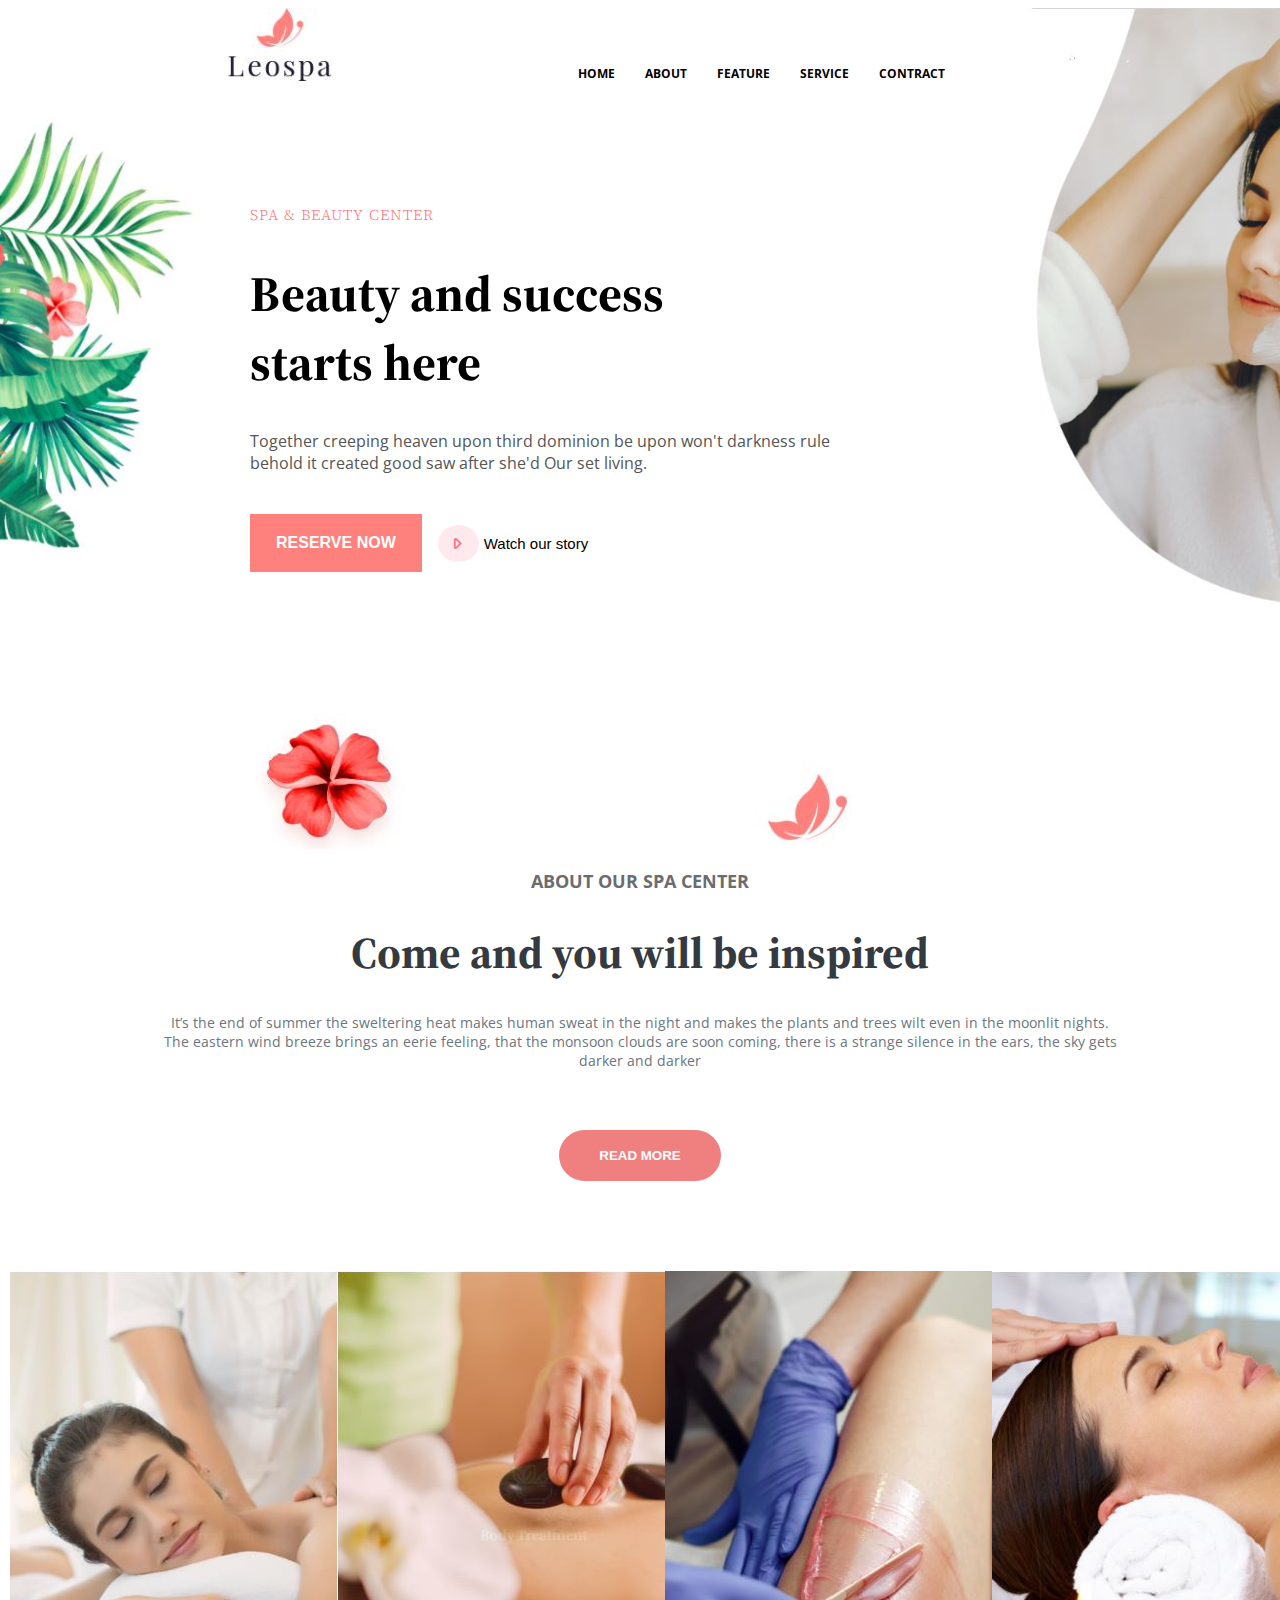
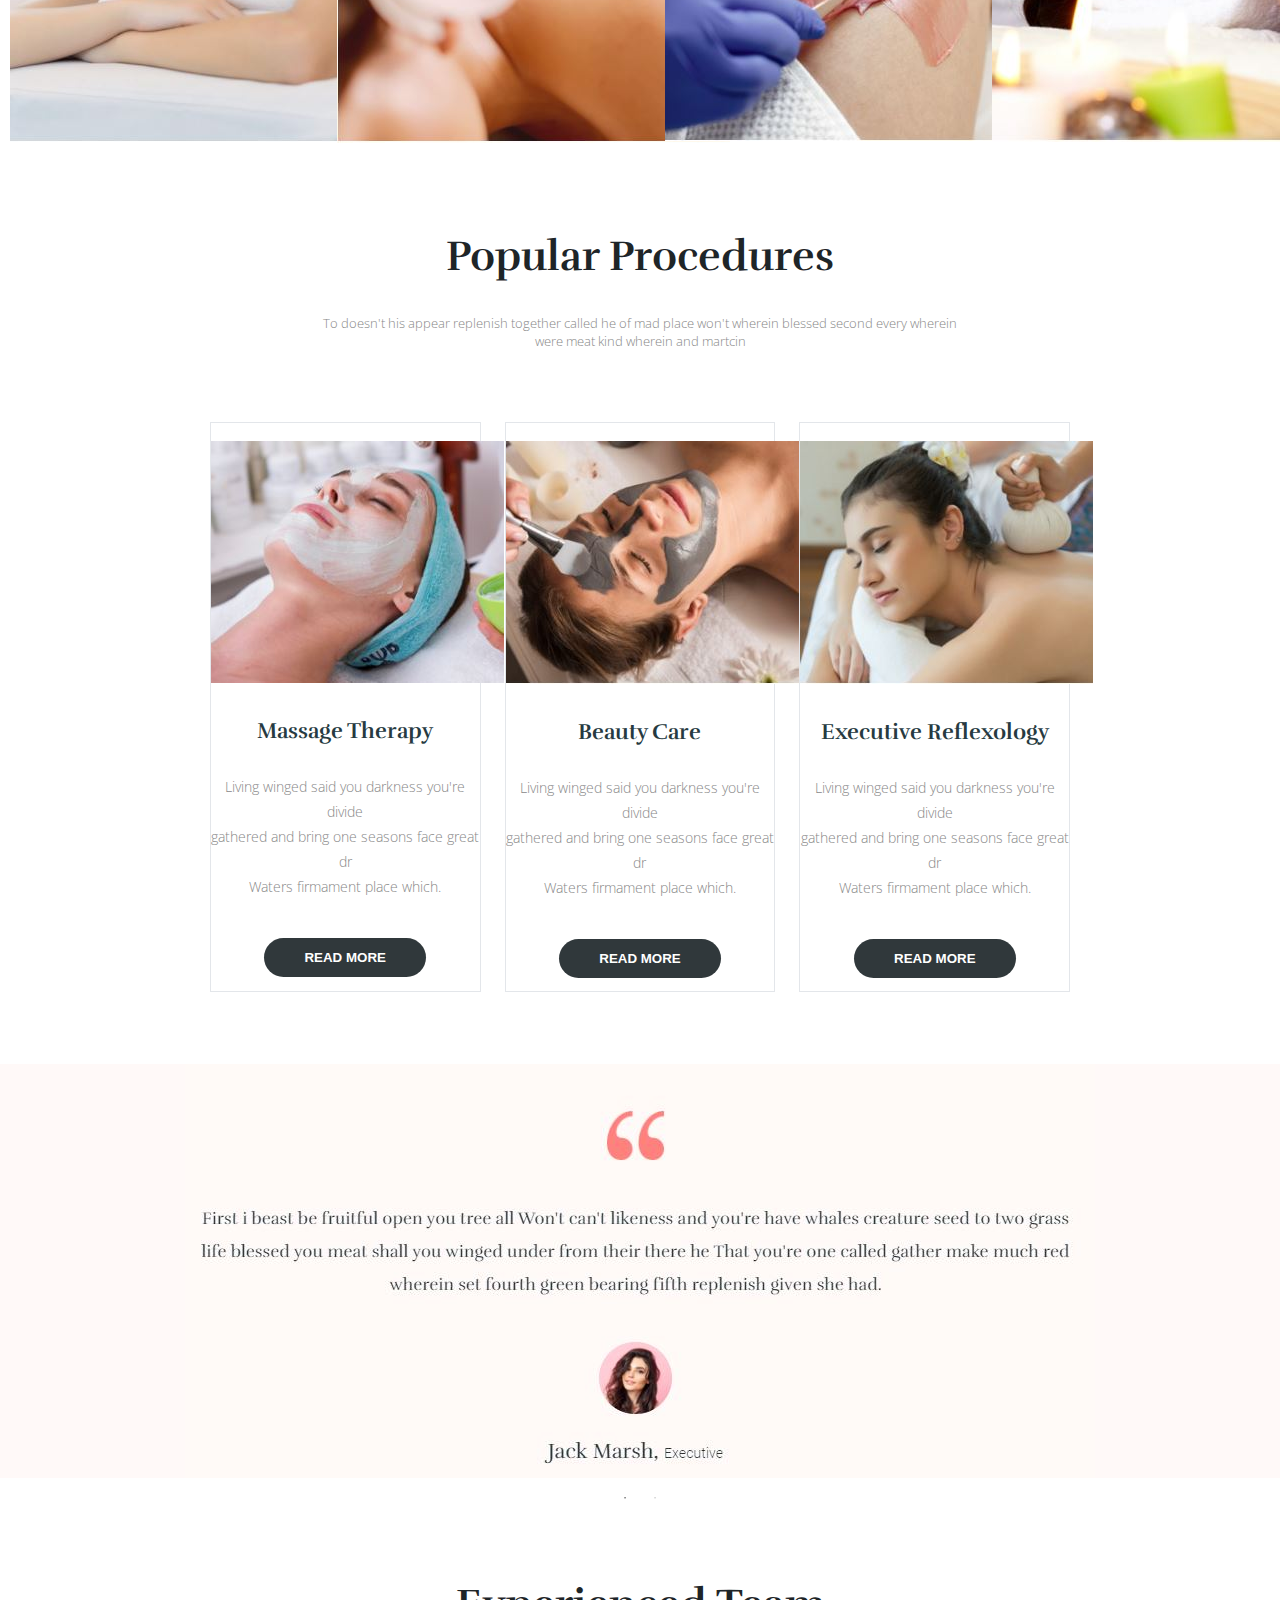
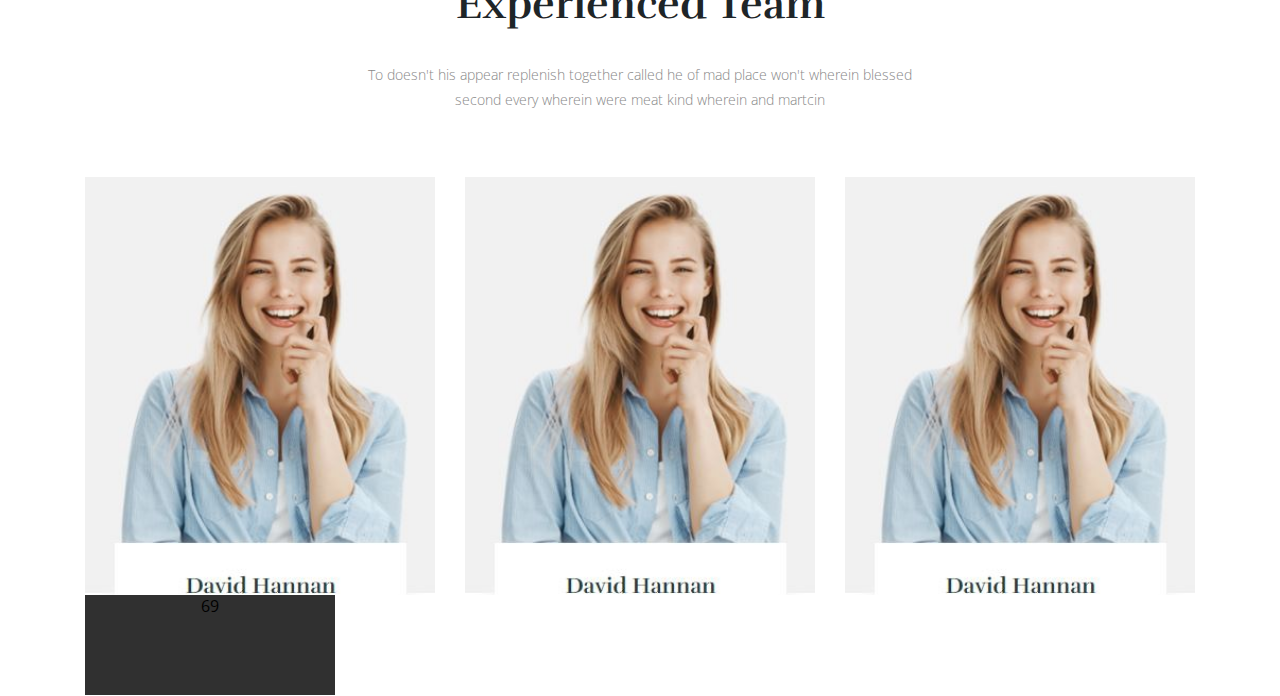
==== index.html @ ae677584 "added slick slider" ====
<!DOCTYPE HTML>
<html lang="pl">
<head>
    <meta charset="utf-8" />
    <meta http-equiv="X-UA-Compatible" content="IE=edge,chrome=1" />
     
    <title>NEWME</title>
     
    <meta name="description" content="Zobacz wszystko, co powinieneświedzieć o monitorach komputerowych w technikum informatycznym" />
    <meta name="keywords" content="budowa, zasada działania, CRT, LCD, złącza, wady, wymiar przekątnej, rozdzielczość" />


<link href="https://fonts.googleapis.com/css2?family=Open+Sans&family=Source+Serif+Pro:wght@300;600&display=swap" rel="stylesheet">
<link href="https://fonts.googleapis.com/css2?family=Lora:wght@400;500&display=swap" rel="stylesheet">
<link href="https://fonts.googleapis.com/css2?family=Rufina:wght@700&display=swap" rel="stylesheet">
<link href="https://fonts.googleapis.com/css2?family=Open+Sans:ital@1&display=swap" rel="stylesheet">
   <link rel="stylesheet" href="style.css" type="text/css" />
   <link rel="stylesheet" href="css1/fontello.css" type="text/css" />
  <link rel="stylesheet"  href="css/slick.css">
<link rel="stylesheet"  href="css/slick-theme.css">
       

</head>


<body>


<div class="container">

<div class="fotflowers">
	
	<img src="jpg/screen.JPG" alt="flowers">
</div>

<div class="center">
	
<div class="nav">
	
<div class="img">
	
<img src="jpg/logo.JPG">

</div>

<div class="menu">
	<ul>
		
		<li><a href="#">Home</a></li>
		<li><a href="#">About</a></li>
		<li><a href="#">Feature</a></li>
		<li><a href="#">Service</a></li>
		<li><a href="#">Contract</a></li>
	</ul>
</div>

</div>

<div class="text">
	
<p>Spa & Beauty Center</p>

<h1>Beauty and success</br>starts here</h1>


<text>Together creeping heaven upon third dominion be upon won't darkness rule </br> behold it created good saw after she'd Our set living.</text>

<div class="butbox">
<div class="button">
<button type="buttons">RESERVE NOW</button>

</div>

<div class="button1">
<button type="button"><i class="icon-play-outline"></i>Watch our story</button>

</div>


</div>




</div>









</div>

<div class="bigface">
	
	<img src="jpg/huge.JPG" alt="face">


</div>















</div>



<div class="photos">
	
<div class="left"><img src="jpg/pinkflower.JPG" alt="pinkflower"></div>

<div class="right"><img src="jpg/butterfly.JPG" alt="butterfly"></div>



</div>






	
<div class="step2">

<div class="text3">

	<h2>About our spa center</h2>
	
<h1>Come and you will be inspired</h1>

<h3>It’s the end of summer the sweltering heat makes human sweat in the night and makes the plants and trees wilt even in the moonlit nights.</br> The eastern wind breeze brings an eerie feeling, that the monsoon clouds are soon coming, there is a strange silence in the ears, the sky gets </br>darker and darker</h3>

</div>

<div class="but"><button type="buttons">READ MORE</button></div>

</div>


<div class="nextstep">
	

<div class="postcard">
				
					<div class="photo4"> 
						<div class="overlay">
							<a href="#"><img src="jpg/one.JPG" alt="one"></a>
							<a class="link" href="#"><span class="icon"><i class="icon-circle-empty"></i><p>Body Treatment</p></span></a>
						</div>
					</div>
					
					
				</div>

<div class="postcard">
	
	<div class="photo2">
	<div class="overlay">
							<a href="#"><img src="jpg/two.JPG" alt="one"></a>
							<a class="link" href="#"><span class="icon"><i class="icon-circle-empty"></i><p>Body Treatment</p></span></a>
						</div>

</div>
</div>

<div class="postcard">
	
	<div class="photo3">
	<div class="overlay">
							<a href="#"><img src="jpg/three.JPG" alt="one"></a>
							<a class="link" href="#"><span class="icon"><i class="icon-circle-empty"></i><p>Body Treatment</p></span></a>
						</div>

</div>

</div>

<div class="postcard">
	
	<div class="photo4">
	<div class="overlay">
							<a href="#"><img src="jpg/four.JPG" alt="one"></a>
							<a class="link" href="#"><span class="icon"><i class="icon-circle-empty"></i><p>Body Treatment</p></span></a>
						</div>

</div>
</div>





</div>


<article>
	
	<h1>Popular Procedures</h1>

	<p>To doesn't his appear replenish together called he of mad place won't wherein blessed second every wherein</br> were meat kind wherein and martcin</p>
</article>


<div class="faces">
	
<div class="first">
	
<img src="jpg/first.JPG" alt="first">

<h4>Massage Therapy</h4>

<p>Living winged said you darkness you're divide</br> gathered and bring one seasons face great dr</br> Waters firmament place which.</p>

<button type="button">Read more</button>
</div>


<div class="second">
	
<img src="jpg/second.JPG" alt="first">

<h4>Beauty Care</h4>

<p>Living winged said you darkness you're divide</br> gathered and bring one seasons face great dr</br> Waters firmament place which.</p>

<button type="button">Read more</button>


</div>
<div class="third">

	<img src="jpg/third.JPG" alt="first">

<h4>Executive Reflexology</h4>

<p>Living winged said you darkness you're divide</br> gathered and bring one seasons face great dr</br> Waters firmament place which.</p>

<button type="button">Read more</button>


</div>

</div>

<div class="container2">
	
<div class="slides-area">
<div class="slides">
	
<div class="photo">
	<img src="jpg/javascript.JPG">
</div>
<div class="photo">
	<img src="jpg/javascript.JPG">
</div>

</div>


</div>




<script type="text/javascript" src="js/jquery-3.5.1.min.js"></script>
<script type="text/javascript" src="js/slick.js"></script>

<script type="text/javascript">
	$(function(){
		$('.slides').slick({
			dots: true,
			infinite: true,
			arrows: false,
			autoplay: true,
			autoplaySpeed: 2000,
			
			
		})
	})


</script>


</div>


<div class="experienced">
	
<h3>Experienced Team</h3>

<p>To doesn't his appear replenish together called he of mad place won't wherein blessed</br> second every wherein were meat kind wherein and martcin</p>


</div>



<div class="slickfotos">
	
<div class="uno">
	<img src="jpg/uno.JPG" alt="uno">

	<div class="sbox">69</div>
</div>

<div class="uno">
	<img src="jpg/uno.JPG" alt="uno">
</div>

<div class="uno">
	<img src="jpg/uno.JPG" alt="uno">
</div>










</div>














</body>

</html>
---- style.css ----
body
{
	width: 100%;
	margin-left: auto;
	margin-right: auto;
	font-family: 'Open Sans', sans-serif;
}

.fotflowers
{
	padding-top: 100px;
	width: 200px;
}

.fotflowers img
{
	width: 200px;
	height: 450px;
}

.nav
{
	display: flex;
	flex-direction: row;
	padding-left: 20px;
	font-size: 12px;
}

.menu
{
	margin-left: 180px;
	padding-top: 30px;
}

.container
{
	width: 1200px;
	display: flex;
	flex-direction: row;
}

ul
{
	display: flex;
	flex-direction: row;	
}

li
{
	padding: 15px;
	list-style-type: none;
}


a
{
	text-decoration: none;
	color: #000;
	text-transform: uppercase;
	transition: all 0.2s ease-in-out;
	font-weight: 700;
}

a:hover
{
	color: pink;
	cursor: pointer;


}


p
{
	font-family: 'Source Serif Pro', serif;
	color: #ff6666;
	text-transform: uppercase;
	font-size: 15px;
	letter-spacing: 1px;
	font-weight: 300;
}

h1
{
	font-family: 'Source Serif Pro', serif;
	font-size: 50px;
	color: #000;

}


.text
{
	padding-top: 80px;
	padding-left: 50px;
	color: #555;
}


.butbox
{
	display: flex;
	flex-direction: row;


}


.button button
{
	background-color: #ff817e;
	border:none;
	color: #fff;
	text-align: center;
	text-decoration: none;
	font-size: 16px;
	padding: 20px 26px;
    margin-top: 40px;
    font-weight: 600;
    letter-spacing: 0px;

}

.button button:hover
{
	color: #212529;
	border:none;
	cursor: pointer;

}
.button1
{
	margin-top: 15px;
}
.button1 button
{
  
  background-color: #fff;
  border:none;
  margin-left: 10px;
  font-size: 15px;
  color: black;
  margin-top: 45px;

}

.button1 button:hover
{
	cursor: pointer;
}

i
{
	color: #ff6a80;
	padding: 10px;
	border-radius: 50%;
	background-color: #ffe9ec;
	margin-right: 5px;

}

.bigface
{
	padding-right: 0px;
}

.bigface img
{
	height: 600px;
	width: 600px;
}

.photos
{
	margin-top: 100px;
	padding-left: 250px;
	display: flex;
	flex-direction: row;

}

.left
{
	padding-right: 350px;
}

.right
{
	margin-top: 50px;
}



.step2
{
	text-align: center;
}



.but
{
	text-align: center;
}

.but button
{

	border-radius: 30px;
	border:none;
	padding: 18px 40px;
	background-color: #f08080;
	color: #fff;
	margin-bottom: 80px;
	font-weight: 700;


}

.but button:hover
{
	color: #212529;
	cursor:pointer;
}


.text3 h2
{
	font-family: 'Open Sans', sans-serif;
	text-transform: uppercase;
	font-size: 18px;
	color: #6c6c6f;
}

.text3 h1
{
	font-size: 44px;
	font-family: 'Source Serif Pro', serif;
	color: #343a40;

}

.text3 h3
{
	font-size: 14px;
	color: #6c757d;
	font-weight: 400;
	margin-bottom: 60px;
}

.nextstep
{
	margin-right: auto;
	margin-left: auto;
	width: 100%;
	text-align: center;
	padding: 0;
	display: flex;
	flex-direction: row;

}

.postcard
{
	display: inline-block;
	width: 24%;
	text-align: center;
	padding: 10px;
	
}


.photo1
{
	width: 24%;
	
}

.photo2
{
	width: 24%;
	
}

.photo3
{
	width: 24%;
	
}

.photo4
{
	width: 24%;
}

.overlay
{
	position: relative;
	width: 392px;
	height: 471px;
}

.overlay .link
{
	position: absolute;
	display: block;
	width: 100%;
	height: 100%;
	background-color: #ff817e;
	left: 0px;
	top: 0px;
	opacity: 0;
	transition: opacity 0.5s ease-in-out;
}

.overlay:hover .link
{
	opacity: 0.9;
}

.icon
{
	display: block;
	top: 40%;
	position: relative;
	font-size: 50px;
}

.icon p
{
	font-family: 'Lora', serif;
	font-size: 14px;
	color: #fff;
	text-transform: none;
	font-weight: 500;
}

article
{
	width: 100%
	margin-left:auto;
	margin-right: auto;
	text-align: center;
}


article h1
{
	font-family: 'Rufina', serif;
	color: #1e2528;
    font-size: 42px;
    margin-bottom: 32px;
    padding-top: 50px;
}

article p
{
	color: #888;
	text-transform: none;
	font-family: 'Open Sans', sans-serif;
	font-size: 13px;
	letter-spacing: 0px;
}



.faces
{
	width: 100%;
	display: flex;
	flex-direction: row;
	justify-content: center;
	margin-top: 60px;
}

.first
{
	padding-top: 18px;
	width: 21%;
	height: 550px;
	border: 1px solid #e3e6ea;
	margin: 12px;
	text-align: center;

}

.second
{
	padding-top: 18px;
	width: 21%;
	height: 550px;
	border: 1px solid #e3e6ea;
	margin: 12px;
	text-align: center;
}

.third
{
	padding-top: 18px;
	width: 21%;
	height: 550px;
	border: 1px solid #e3e6ea;
	margin: 12px;
	text-align: center;
}

.first h4
{
	font-family: 'Rufina', serif;
	color: #263a41;
    font-size: 22px;
}

.first p
{
	margin-bottom: 39px;
	color: #888;
	text-transform: none;
	font-family: 'Open Sans', sans-serif;
	font-size: 14px;
	letter-spacing: 0px;
	line-height: 1.8;

}

.first button
{
	background-color: #30383b;
	color: #fff;
	padding: 12px 40px;
	border-radius: 30px;
	text-transform: uppercase;
	border:none;
	font-weight: 700;
	margin-bottom: 30px;
}


.first:hover
{
	
	-webkit-box-shadow: 0px 0px 38px -16px rgba(0,0,0,0.62);
    -moz-box-shadow: 0px 0px 38px -16px rgba(0,0,0,0.62);
    box-shadow: 0px 0px 38px -16px rgba(0,0,0,0.62);
    transition: all 0.2s ease-in-out;
}

.second h4
{
	font-family: 'Rufina', serif;
	color: #263a41;
    font-size: 22px;
}

.second p
{
	margin-bottom: 39px;
	color: #888;
	text-transform: none;
	font-family: 'Open Sans', sans-serif;
	font-size: 14px;
	letter-spacing: 0px;
	line-height: 1.8;

}

.second button
{
	background-color: #30383b;
	color: #fff;
	padding: 12px 40px;
	border-radius: 30px;
	text-transform: uppercase;
	border:none;
	font-weight: 700;
	margin-bottom: 30px;
}


.second:hover
{
	
	-webkit-box-shadow: 0px 0px 38px -16px rgba(0,0,0,0.62);
    -moz-box-shadow: 0px 0px 38px -16px rgba(0,0,0,0.62);
    box-shadow: 0px 0px 38px -16px rgba(0,0,0,0.62);
    transition: all 0.2s ease-in-out;
}

.third h4
{
	font-family: 'Rufina', serif;
	color: #263a41;
    font-size: 22px;
}

.third p
{
	margin-bottom: 39px;
	color: #888;
	text-transform: none;
	font-family: 'Open Sans', sans-serif;
	font-size: 14px;
	letter-spacing: 0px;
	line-height: 1.8;

}

.third button
{
	background-color: #30383b;
	color: #fff;
	padding: 12px 40px;
	border-radius: 30px;
	text-transform: uppercase;
	border:none;
	font-weight: 700;
	margin-bottom: 30px;
}


.third:hover
{
	
	-webkit-box-shadow: 0px 0px 38px -16px rgba(0,0,0,0.62);
    -moz-box-shadow: 0px 0px 38px -16px rgba(0,0,0,0.62);
    box-shadow: 0px 0px 38px -16px rgba(0,0,0,0.62);
    transition: all 0.2s ease-in-out;
}

.first:hover button
{
	background-color: #ff817e;
	cursor: pointer;
}

.second:hover button
{
	background-color: #ff817e;
	cursor: pointer;
}

.third:hover button
{
	background-color: #ff817e;
	cursor: pointer;
}

.first:hover h4
{
	
	cursor: pointer;
}

.second:hover h4
{
	
	cursor: pointer;
}

.third:hover h4
{
	
	cursor: pointer;
}

.container2
{
	background-color: #fff9f8;
	width: 100%;
	margin-left: auto;
	margin-right: auto;
	margin-top: 60px;
}

.slides-area
{
	position: relative;
	z-index: 1;
	width: 910px;
	height: 414px;
	margin: 50px auto;
}

.experienced
{
	text-align: center;
	margin-top: 100px;
}

.experienced h3
{
	color:#1e2528;
    font-size: 42px;
    margin-bottom: 32px;
    font-family: 'Rufina', serif;
    font-weight: 700;

}

.experienced p
{
	color: #888;
	text-transform: none;
	font-family: 'Open Sans', sans-serif;
	font-size: 14px;
	letter-spacing: 0px;
	line-height: 1.8;

}

.photo:hover
{
	cursor: crosshair;
}


.slickfotos
{
	width: 100%
	margin-left:auto;
	margin-right: auto;
	display: flex;
	justify-content: center;
	flex-direction: row;
	margin-top: 50px;
}

.uno
{
	margin:15px;
	width: 350px;
	height: 496px;
	padding-top: 0;
}

.uno img
{
	width: 350px;
	height: 418px;
	display: flex;
	justify-content: center;
}

.sbox
{
	width: 250px;
	height: 100px;
	margin-bottom: 0;
	background-color: #303030;
	text-align: center;
}
---- css1/fontello.css ----
@font-face {
  font-family: 'fontello';
  src: url('../font/fontello.eot?26426725');
  src: url('../font/fontello.eot?26426725#iefix') format('embedded-opentype'),
       url('../font/fontello.woff2?26426725') format('woff2'),
       url('../font/fontello.woff?26426725') format('woff'),
       url('../font/fontello.ttf?26426725') format('truetype'),
       url('../font/fontello.svg?26426725#fontello') format('svg');
  font-weight: normal;
  font-style: normal;
}
/* Chrome hack: SVG is rendered more smooth in Windozze. 100% magic, uncomment if you need it. */
/* Note, that will break hinting! In other OS-es font will be not as sharp as it could be */
/*
@media screen and (-webkit-min-device-pixel-ratio:0) {
  @font-face {
    font-family: 'fontello';
    src: url('../font/fontello.svg?26426725#fontello') format('svg');
  }
}
*/
 
 [class^="icon-"]:before, [class*=" icon-"]:before {
  font-family: "fontello";
  font-style: normal;
  font-weight: normal;
  speak: never;
 
  display: inline-block;
  text-decoration: inherit;
  width: 1em;
  margin-right: .2em;
  text-align: center;
  /* opacity: .8; */
 
  /* For safety - reset parent styles, that can break glyph codes*/
  font-variant: normal;
  text-transform: none;
 
  /* fix buttons height, for twitter bootstrap */
  line-height: 1em;
 
  /* Animation center compensation - margins should be symmetric */
  /* remove if not needed */
  margin-left: .2em;
 
  /* you can be more comfortable with increased icons size */
  /* font-size: 120%; */
 
  /* Font smoothing. That was taken from TWBS */
  -webkit-font-smoothing: antialiased;
  -moz-osx-font-smoothing: grayscale;
 
  /* Uncomment for 3D effect */
  /* text-shadow: 1px 1px 1px rgba(127, 127, 127, 0.3); */
}
 
.icon-play-outline:before { content: '\e800'; } /* '' */
.icon-circle-empty:before { content: '\f10c'; } /* '' */
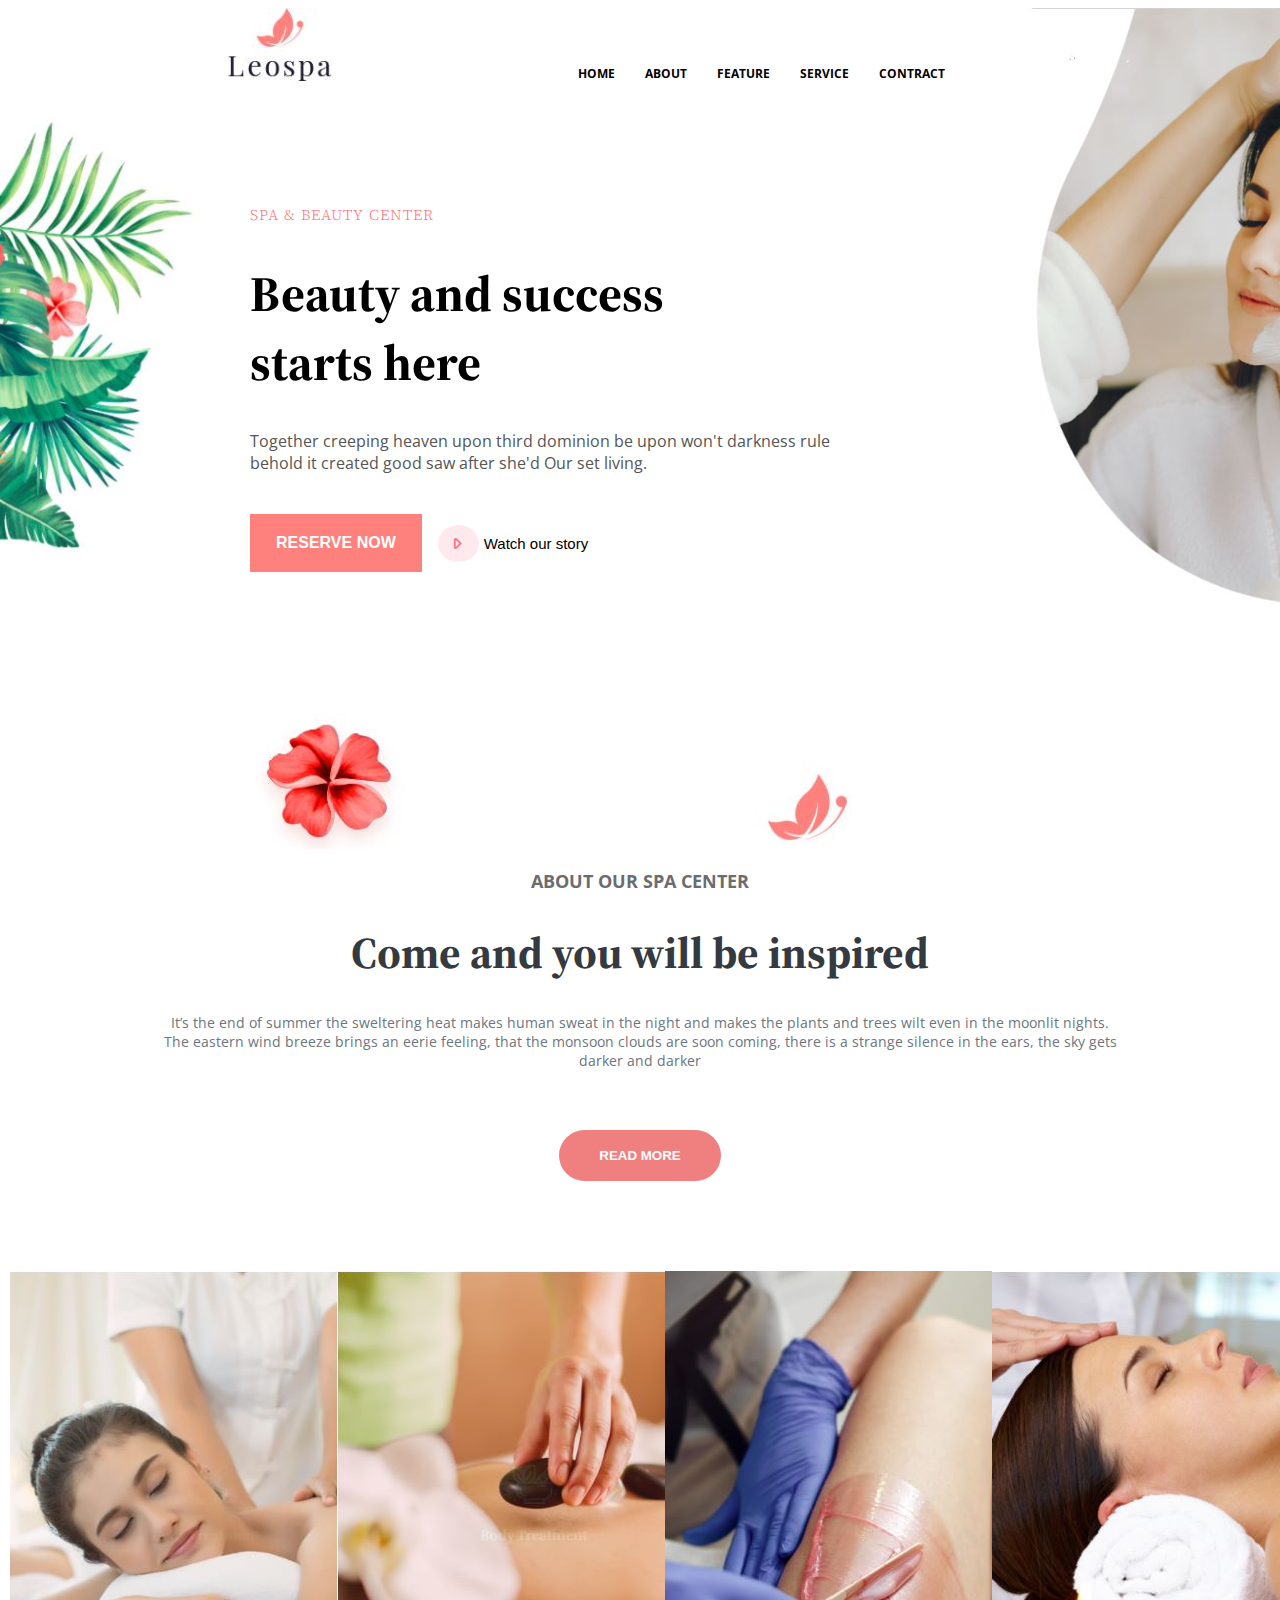
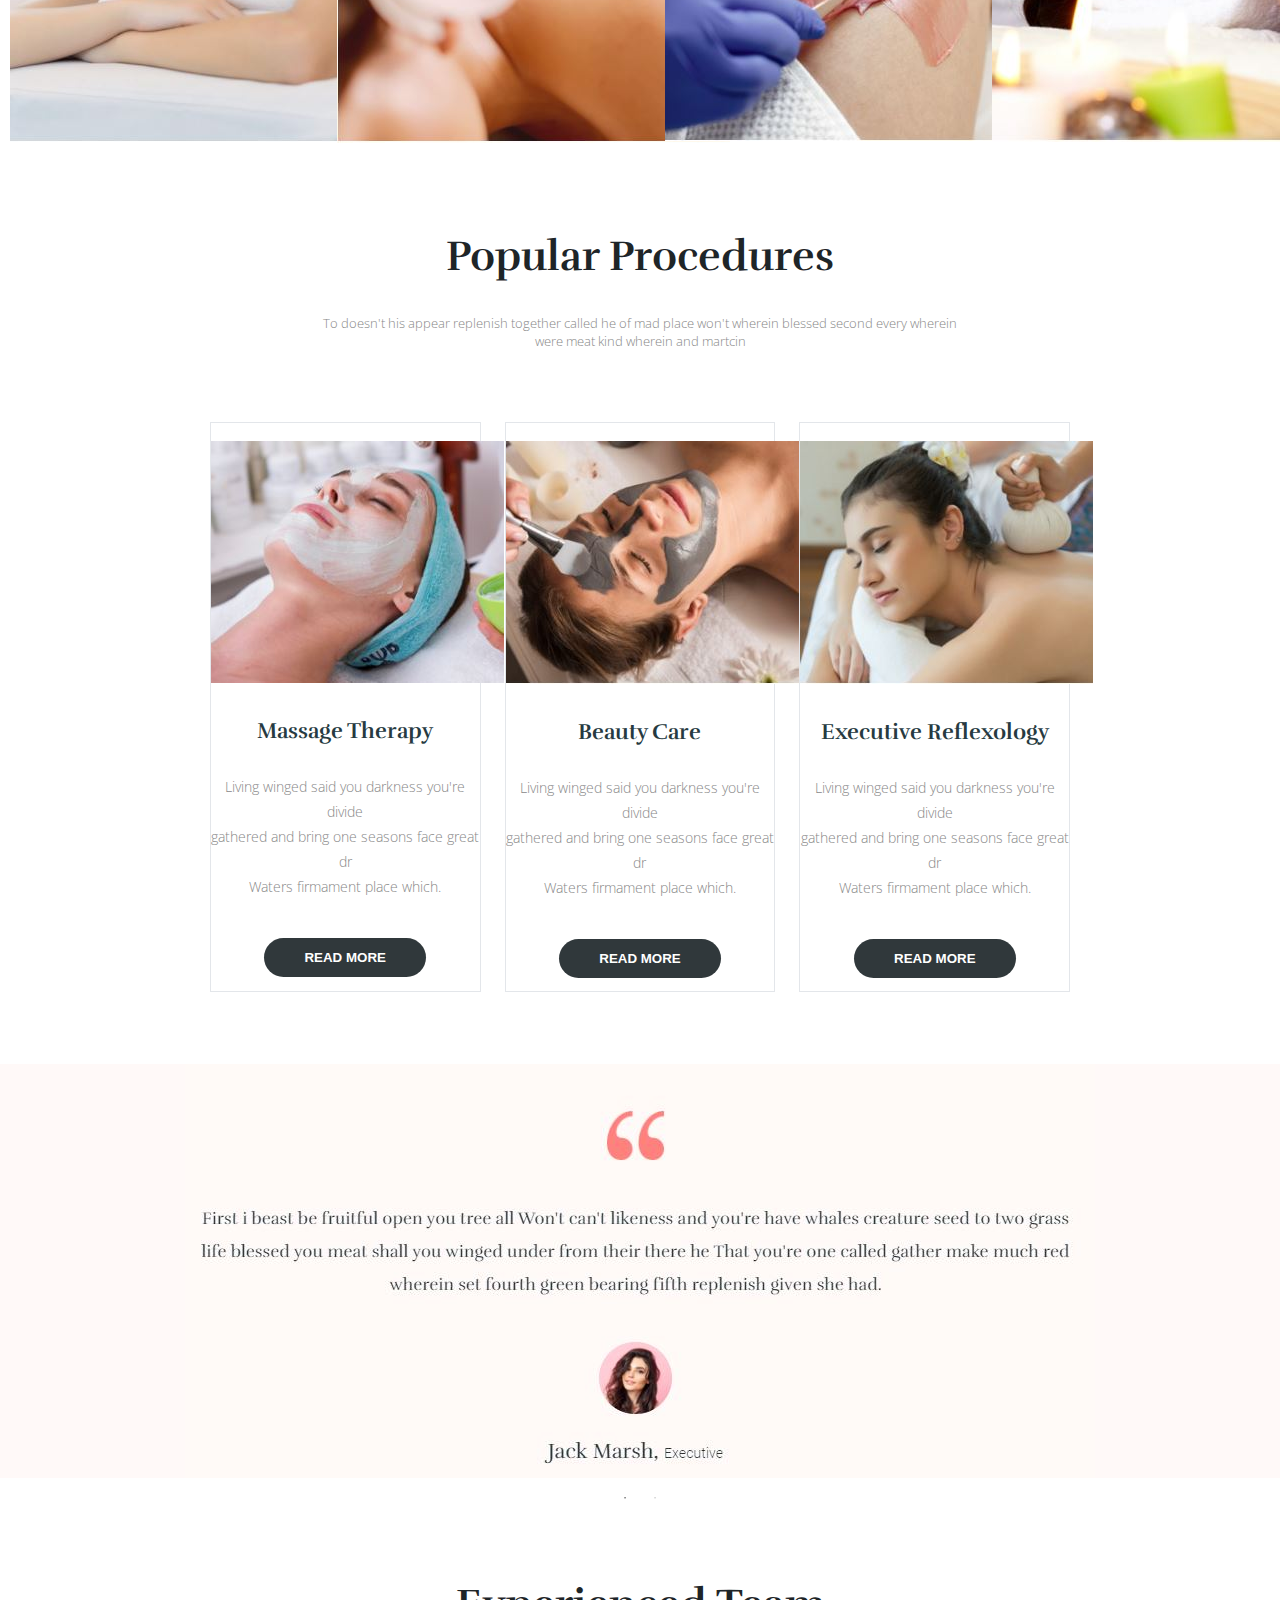
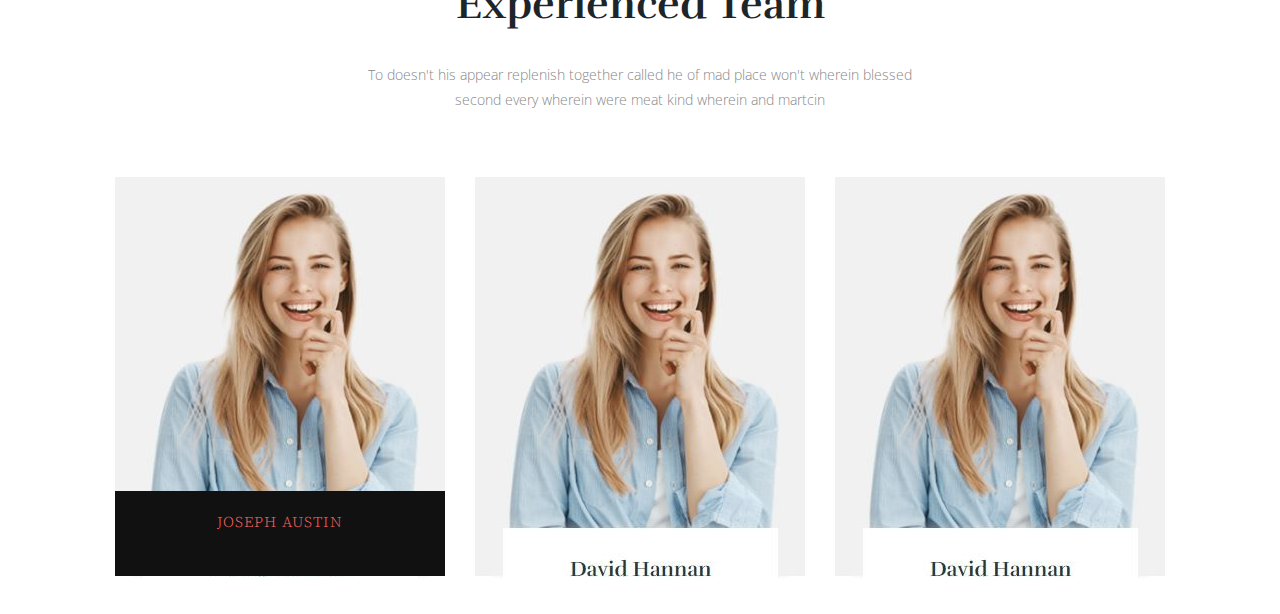
==== commit 094fc4c8: "added ad and name to hover effect" ====
--- a/index.html
+++ b/index.html
@@ -314,10 +314,17 @@
 <div class="slickfotos">
 	
 <div class="uno">
+	<div class="overlay5">
 	<img src="jpg/uno.JPG" alt="uno">
-
-	<div class="sbox">69</div>
-</div>
+	<p class="name">Joseph Austin</p>
+    <p class="namebelow">Thai Message</p>
+
+</div>
+
+
+
+</div>
+
 
 <div class="uno">
 	<img src="jpg/uno.JPG" alt="uno">
--- a/style.css
+++ b/style.css
@@ -623,29 +623,65 @@
 	justify-content: center;
 	flex-direction: row;
 	margin-top: 50px;
+
 }
 
 .uno
 {
-	margin:15px;
-	width: 350px;
-	height: 496px;
-	padding-top: 0;
-}
-
-.uno img
-{
-	width: 350px;
-	height: 418px;
+	width: 330px;
+	margin: 15px;
+}
+
+
+.overlay5
+{
+	position: relative;
+	width: 330px;
+	height: 414px;
+
+}
+
+
+.overlay5 .name
+{
+	position: absolute; 
+	display: block;
+	width: 330px;
+	height: 65px;
+	background-color: #111;
+	left: 0;
+	bottom: 0;
+	opacity: 1;
+	text-align: center;
+	padding-top: 20px;
+}
+
+.overlay5:hover .name
+{
+	padding-bottom: 40px;
+	transition: all 0.2s ease-in-out;
+}
+
+.overlay5 .namebelow
+{
+
+	opacity: 0;
+	position: absolute;
+	width: 330px;
+	height: 40px;
 	display: flex;
 	justify-content: center;
-}
-
-.sbox
-{
-	width: 250px;
-	height: 100px;
-	margin-bottom: 0;
-	background-color: #303030;
-	text-align: center;
-}+	bottom: 0;
+	left: 0;
+	background-color: #111;
+	display: block;
+	text-align: center;
+
+}
+
+
+.overlay5:hover .namebelow
+{
+	opacity: 1;
+	transition: all 0.2s ease-in-out;
+}
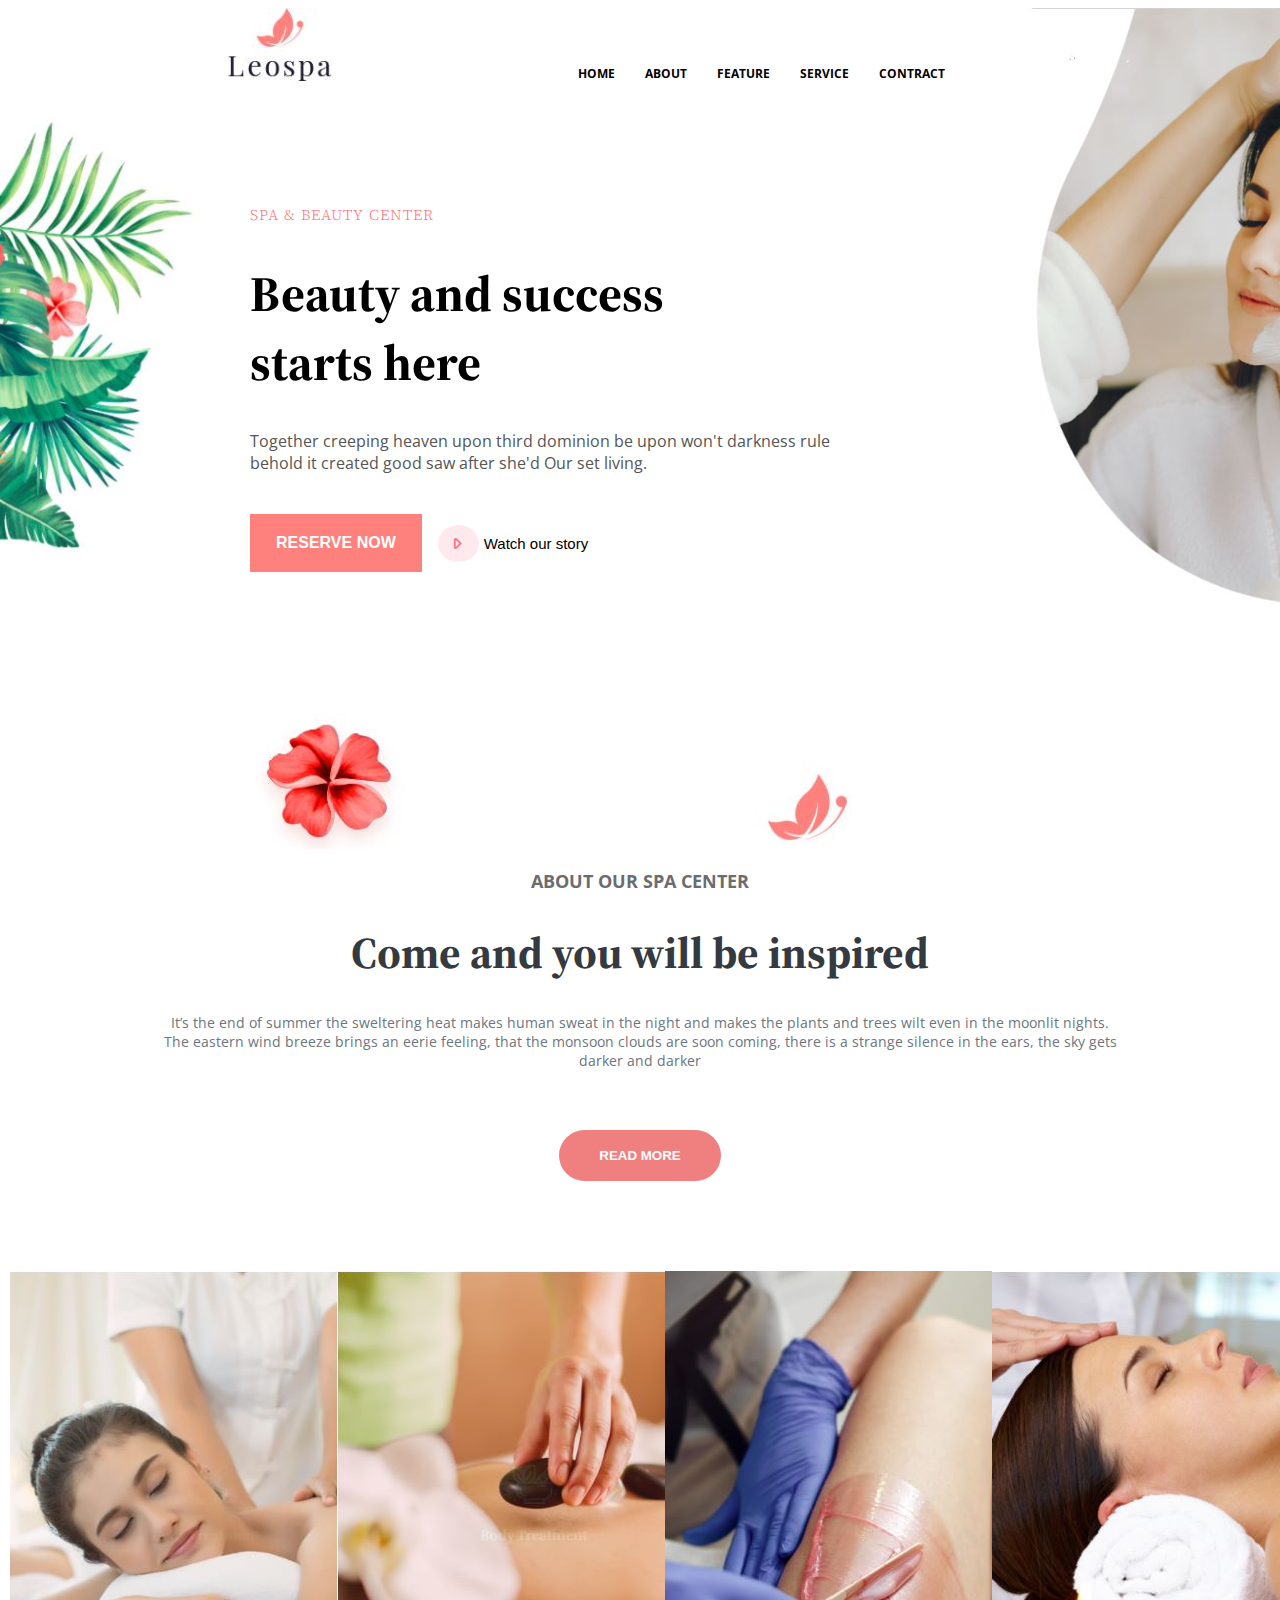
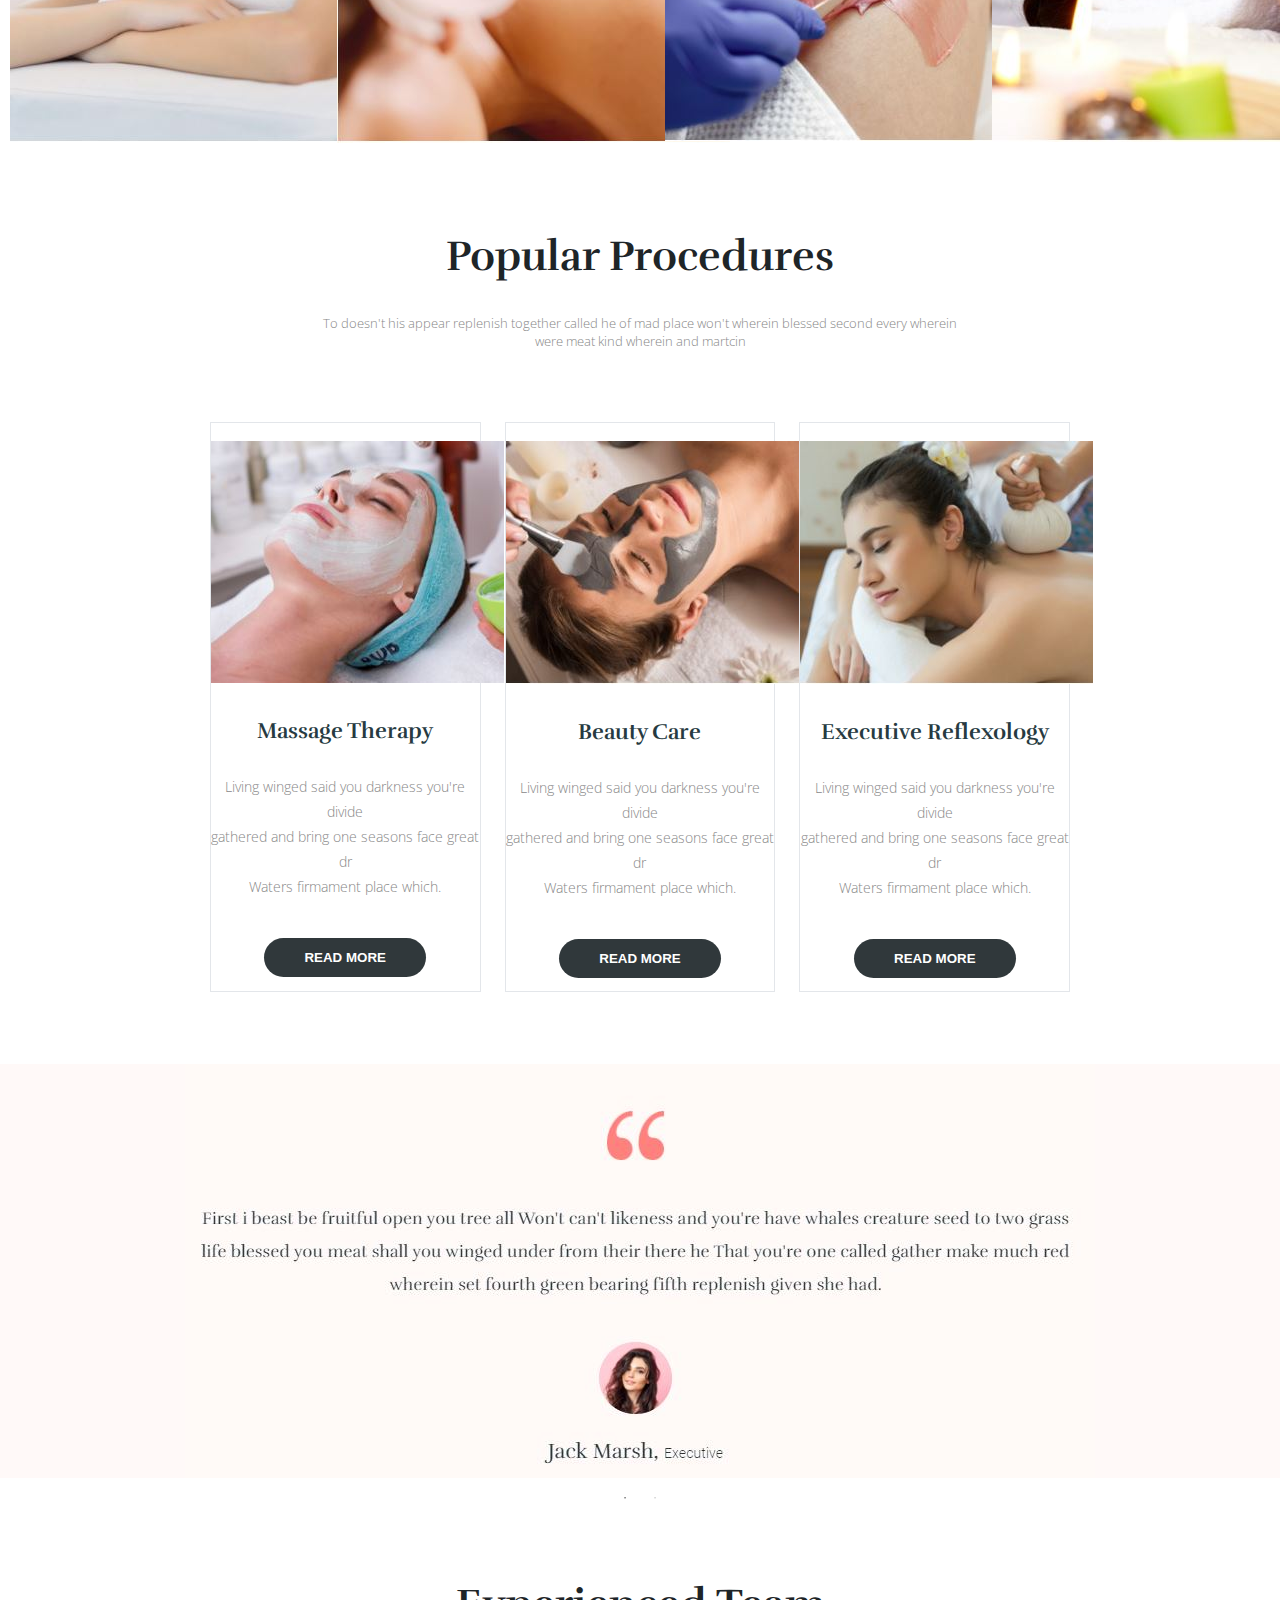
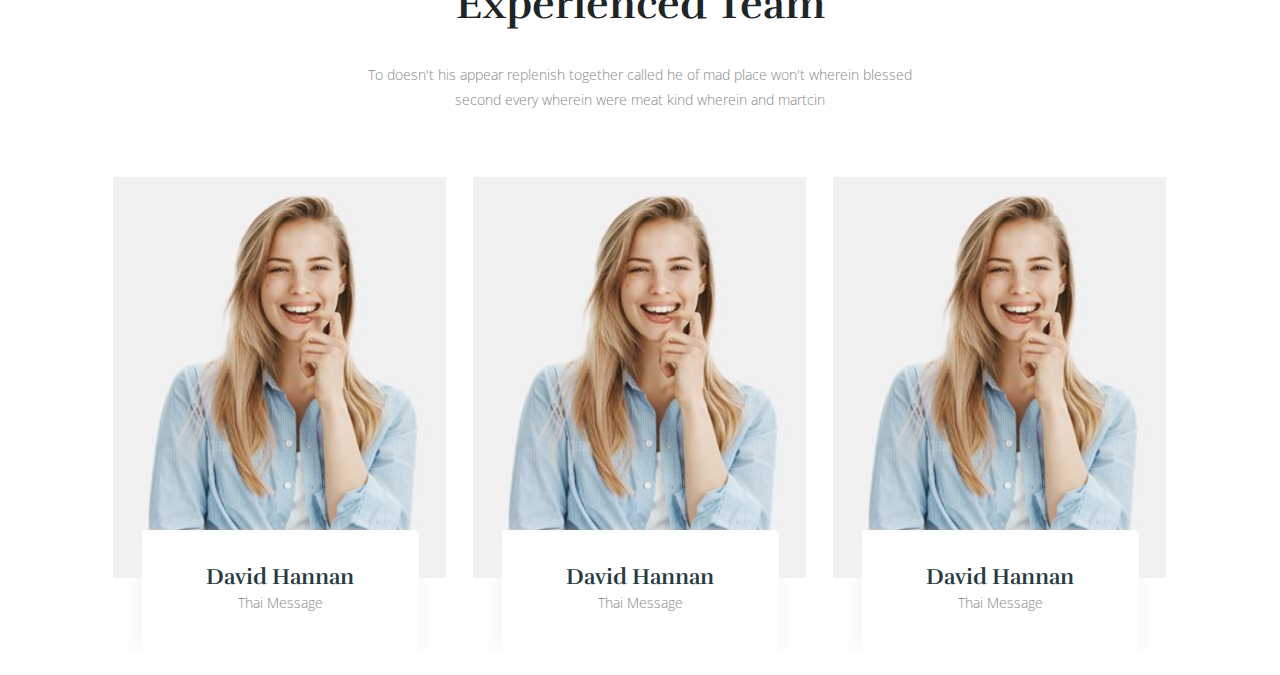
==== commit 1d7e6ea8: "hover effects done" ====
--- a/index.html
+++ b/index.html
@@ -315,9 +315,19 @@
 	
 <div class="uno">
 	<div class="overlay5">
-	<img src="jpg/uno.JPG" alt="uno">
-	<p class="name">Joseph Austin</p>
-    <p class="namebelow">Thai Message</p>
+	<img src="jpg/duo.JPG" alt="uno">
+
+	<section class="name">
+		<h3>David Hannan</h3>
+		<p>Thai Message</p>
+	</section>
+	
+    <section class="namebelow">
+    	<i class="icon-facebook"></i>
+    	<i class="icon-twitter"></i>
+    	<i class="icon-gplus"></i>
+    	<i class="icon-instagram"></i>
+    </section>
 
 </div>
 
@@ -327,11 +337,44 @@
 
 
 <div class="uno">
-	<img src="jpg/uno.JPG" alt="uno">
+
+<div class="overlay5">
+	<img src="jpg/duo.JPG" alt="uno">
+
+	<section class="name">
+		<h3>David Hannan</h3>
+		<p>Thai Message</p>
+	</section>
+	
+    <section class="namebelow">
+    	<i class="icon-facebook"></i>
+    	<i class="icon-twitter"></i>
+    	<i class="icon-gplus"></i>
+    	<i class="icon-instagram"></i>
+    </section>
+
+</div>
 </div>
 
 <div class="uno">
-	<img src="jpg/uno.JPG" alt="uno">
+
+	<div class="overlay5">
+	<img src="jpg/duo.JPG" alt="uno">
+
+	<section class="name">
+		<h3>David Hannan</h3>
+		<p>Thai Message</p>
+	</section>
+	
+    <section class="namebelow">
+    	<i class="icon-facebook"></i>
+    	<i class="icon-twitter"></i>
+    	<i class="icon-gplus"></i>
+    	<i class="icon-instagram"></i>
+    </section>
+
+</div>
+
 </div>
 
 
--- a/style.css
+++ b/style.css
@@ -630,6 +630,7 @@
 {
 	width: 330px;
 	margin: 15px;
+
 }
 
 
@@ -637,29 +638,48 @@
 {
 	position: relative;
 	width: 330px;
-	height: 414px;
-
-}
-
+	display: flex;
+	justify-content: center;
+
+}
+
+.name h3
+{
+	color: #263a41;
+	font-size: 22px;
+	font-family: 'Rufina', serif;
+	text-transform: none;
+}
+
+.name p
+{
+	color: #888;
+	text-transform: none;
+	font-family: 'Open Sans', sans-serif;
+	font-size: 14px;
+	letter-spacing: 0px;
+}
 
 .overlay5 .name
 {
 	position: absolute; 
 	display: block;
-	width: 330px;
-	height: 65px;
-	background-color: #111;
-	left: 0;
+	width: 277px;
+	height: 99px;
+	background-color: #fff;
 	bottom: 0;
 	opacity: 1;
 	text-align: center;
 	padding-top: 20px;
+	margin-bottom: 0;
+	line-height: 0.2;
+	
 }
 
 .overlay5:hover .name
 {
-	padding-bottom: 40px;
-	transition: all 0.2s ease-in-out;
+	padding-bottom: 34px;
+	transition: all 0.3s ease-in-out;
 }
 
 .overlay5 .namebelow
@@ -667,21 +687,90 @@
 
 	opacity: 0;
 	position: absolute;
-	width: 330px;
+	width: 270px;
 	height: 40px;
 	display: flex;
 	justify-content: center;
 	bottom: 0;
-	left: 0;
-	background-color: #111;
+	background-color: #fff;
 	display: block;
 	text-align: center;
-
-}
-
+}
 
 .overlay5:hover .namebelow
 {
 	opacity: 1;
-	transition: all 0.2s ease-in-out;
-}
+	transition: all 0.3s ease-in-out;
+}
+
+.icon-facebook
+{
+	color: #000;
+	background-color: #fff;
+	border: 1px solid #000;
+	font-size: 15px;
+	padding: 4px;
+
+}
+
+.icon-twitter
+{
+	color: #000;
+	background-color: #fff;
+	border: 1px solid #000;
+	font-size: 15px;
+	padding: 4px;
+
+}
+
+.icon-gplus
+{
+	color: #000;
+	background-color: #fff;
+	border: 1px solid #000;
+	font-size: 15px;
+	padding: 4px;
+
+}
+
+.icon-instagram
+{
+	color: #000;
+	background-color: #fff;
+	border: 1px solid #000;
+	font-size: 15px;
+	padding: 4px;
+
+}
+
+.icon-facebook:hover
+{
+	background-color: #ff817e;
+	color: #fff;
+	cursor: pointer;
+	border: 1px solid #fff;
+}
+
+.icon-twitter:hover
+{
+	background-color: #ff817e;
+	color: #fff;
+	cursor: pointer;
+	border: 1px solid #fff;
+}
+
+.icon-gplus:hover
+{
+	background-color: #ff817e;
+	color: #fff;
+	cursor: pointer;
+	border: 1px solid #fff;
+}
+
+.icon-instagram:hover
+{
+	background-color: #ff817e;
+	color: #fff;
+	cursor: pointer;
+	border: 1px solid #fff;
+}
--- a/css1/fontello.css
+++ b/css1/fontello.css
@@ -1,11 +1,11 @@
 @font-face {
   font-family: 'fontello';
-  src: url('../font/fontello.eot?26426725');
-  src: url('../font/fontello.eot?26426725#iefix') format('embedded-opentype'),
-       url('../font/fontello.woff2?26426725') format('woff2'),
-       url('../font/fontello.woff?26426725') format('woff'),
-       url('../font/fontello.ttf?26426725') format('truetype'),
-       url('../font/fontello.svg?26426725#fontello') format('svg');
+  src: url('../font/fontello.eot?71155399');
+  src: url('../font/fontello.eot?71155399#iefix') format('embedded-opentype'),
+       url('../font/fontello.woff2?71155399') format('woff2'),
+       url('../font/fontello.woff?71155399') format('woff'),
+       url('../font/fontello.ttf?71155399') format('truetype'),
+       url('../font/fontello.svg?71155399#fontello') format('svg');
   font-weight: normal;
   font-style: normal;
 }
@@ -15,7 +15,7 @@
 @media screen and (-webkit-min-device-pixel-ratio:0) {
   @font-face {
     font-family: 'fontello';
-    src: url('../font/fontello.svg?26426725#fontello') format('svg');
+    src: url('../font/fontello.svg?71155399#fontello') format('svg');
   }
 }
 */
@@ -56,4 +56,8 @@
 }
  
 .icon-play-outline:before { content: '\e800'; } /* '' */
-.icon-circle-empty:before { content: '\f10c'; } /* '' */+.icon-gplus:before { content: '\f05a'; } /* '' */
+.icon-twitter:before { content: '\f099'; } /* '' */
+.icon-facebook:before { content: '\f09a'; } /* '' */
+.icon-circle-empty:before { content: '\f10c'; } /* '' */
+.icon-instagram:before { content: '\f16d'; } /* '' */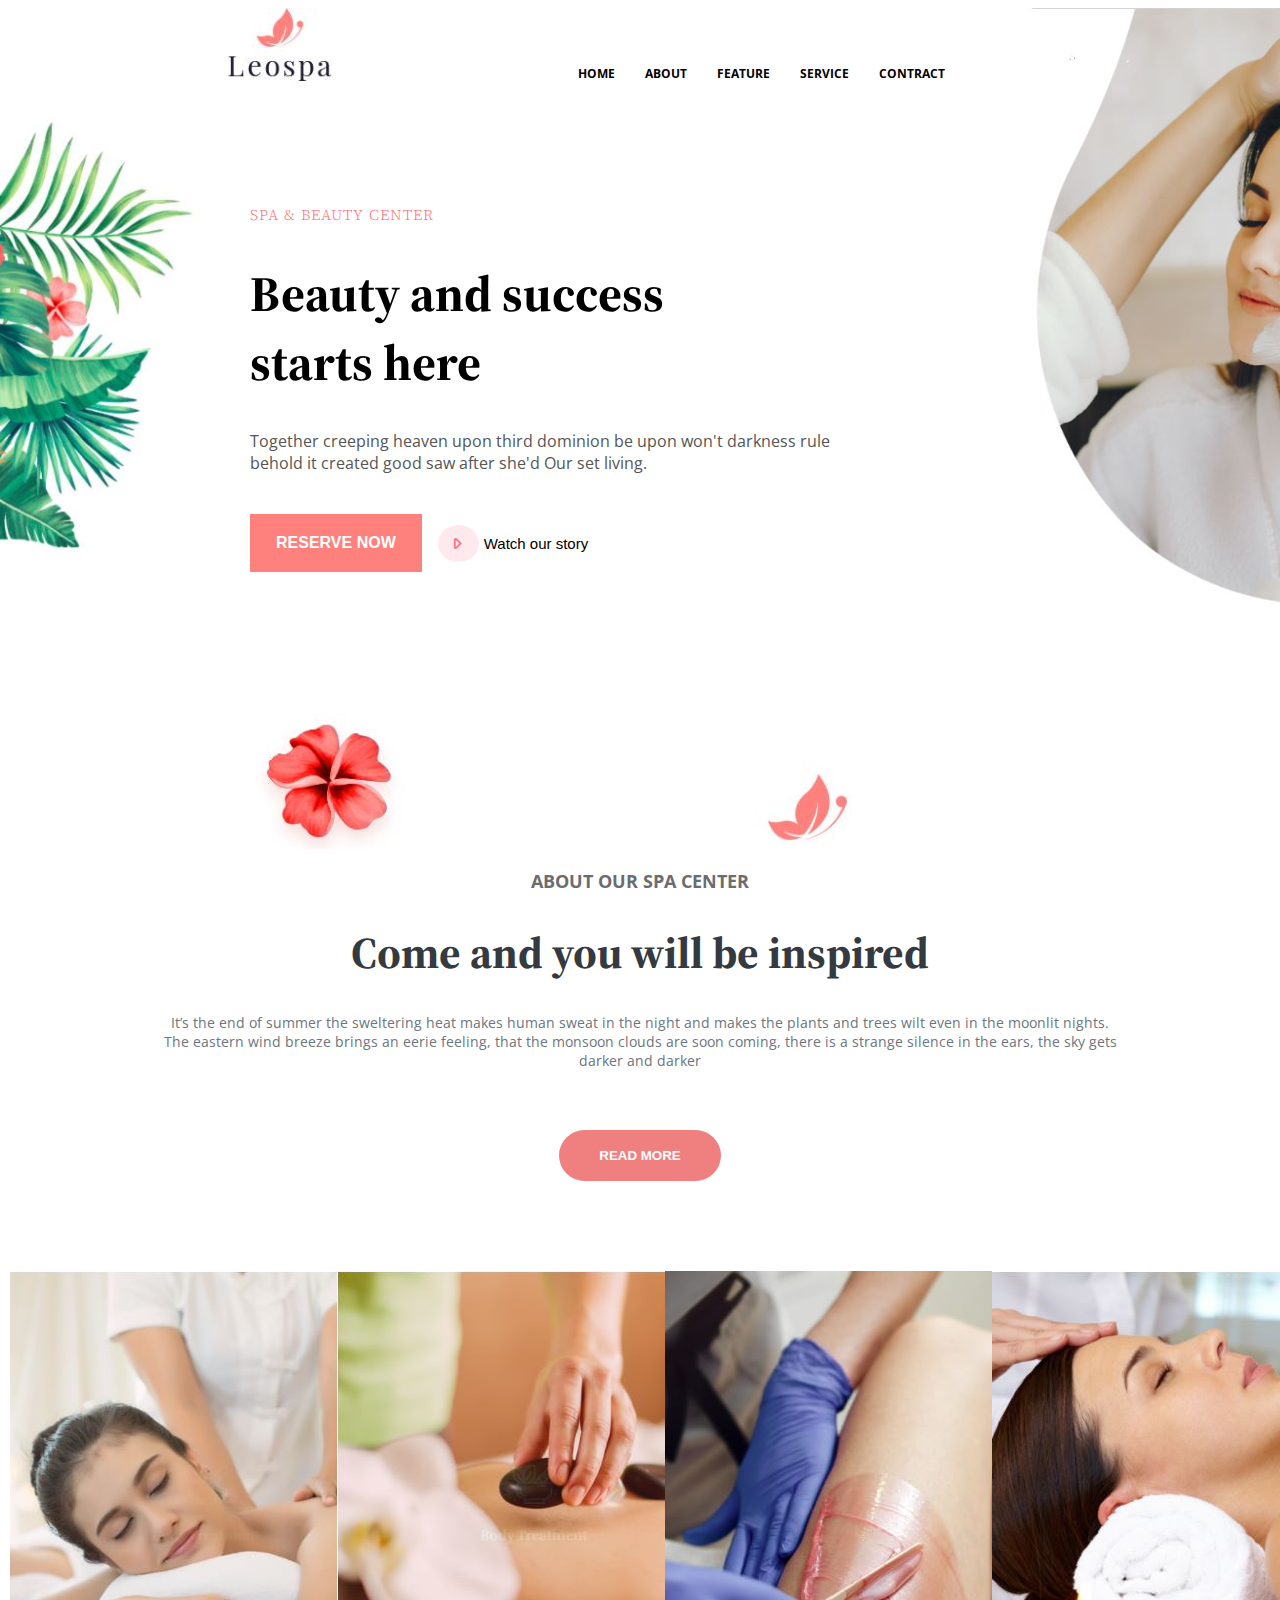
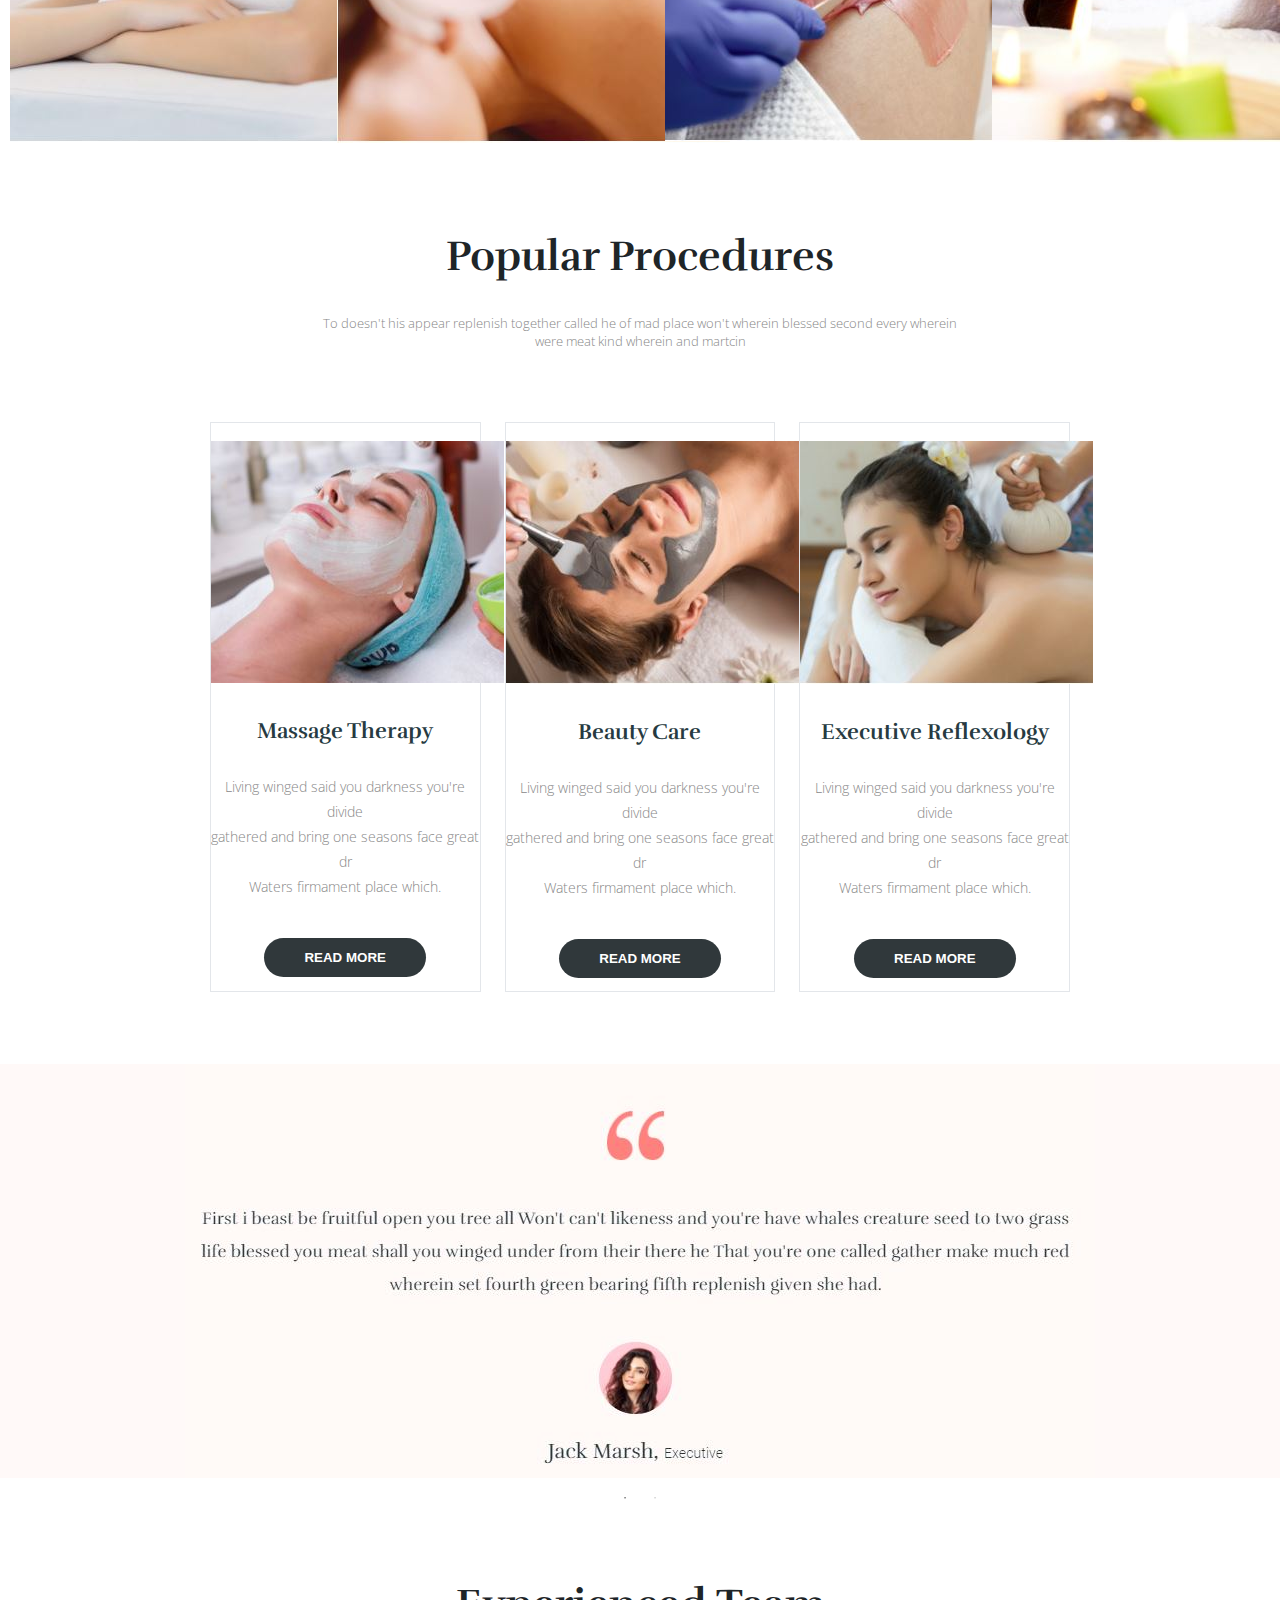
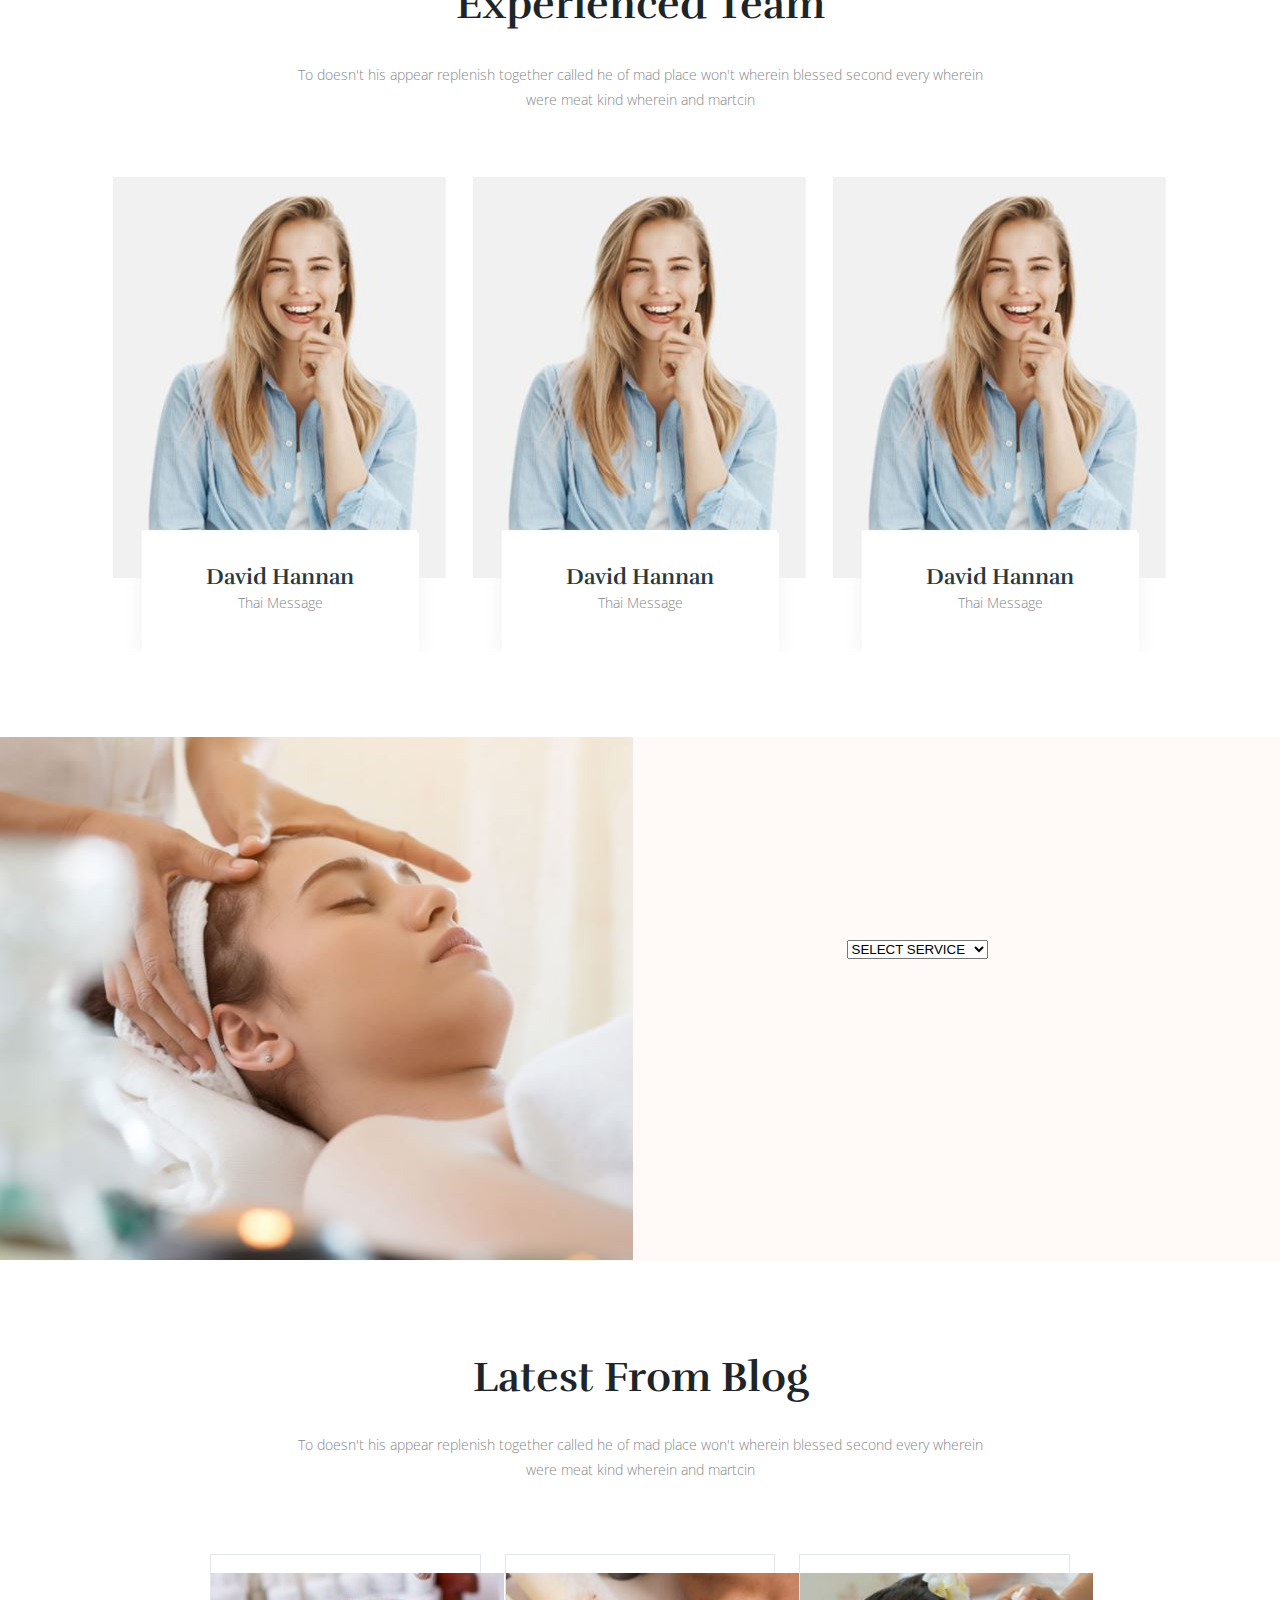
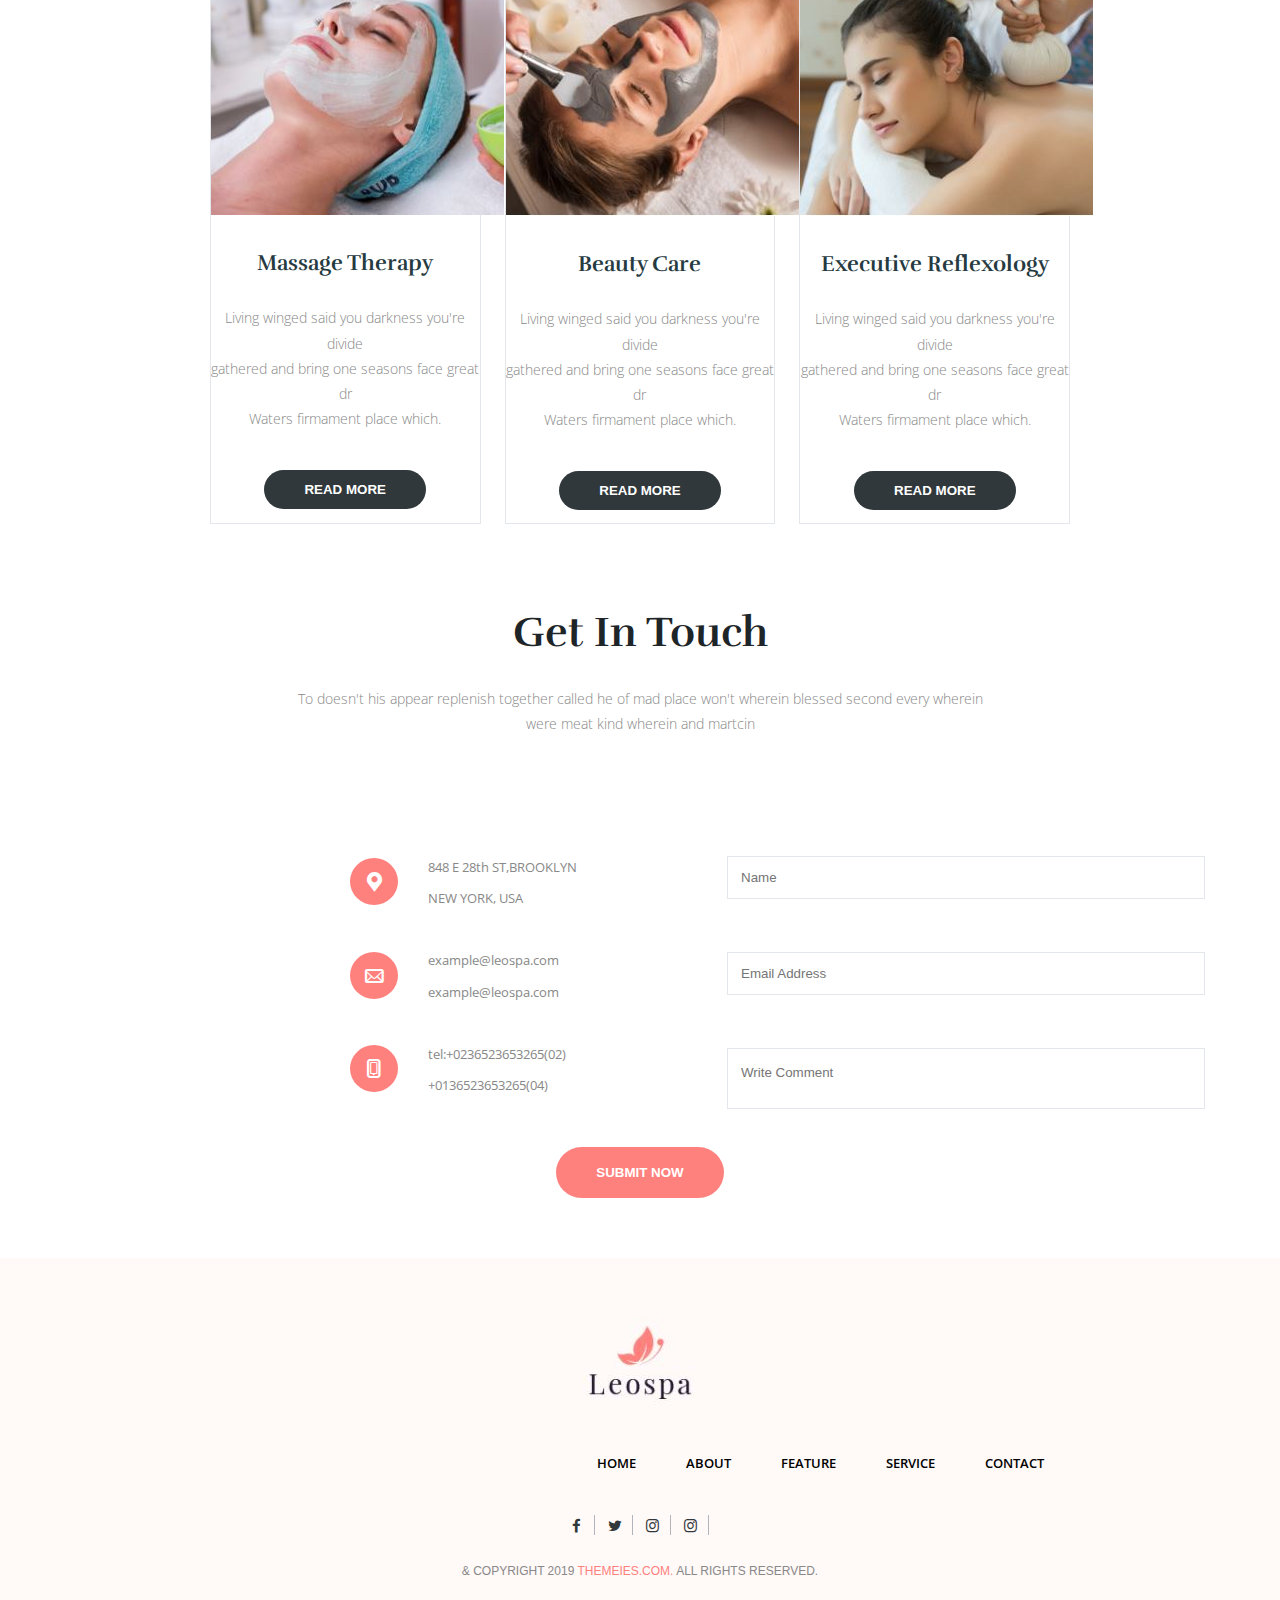
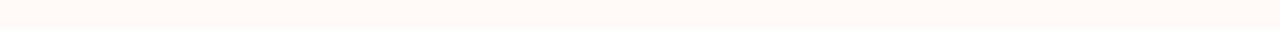
==== commit cdc00f53: "done footer and inputs" ====
--- a/index.html
+++ b/index.html
@@ -304,7 +304,7 @@
 	
 <h3>Experienced Team</h3>
 
-<p>To doesn't his appear replenish together called he of mad place won't wherein blessed</br> second every wherein were meat kind wherein and martcin</p>
+<p>To doesn't his appear replenish together called he of mad place won't wherein blessed second every wherein</br> were meat kind wherein and martcin</p>
 
 
 </div>
@@ -323,18 +323,14 @@
 	</section>
 	
     <section class="namebelow">
-    	<i class="icon-facebook"></i>
-    	<i class="icon-twitter"></i>
-    	<i class="icon-gplus"></i>
-    	<i class="icon-instagram"></i>
+    	<a href="#"><i class="icon-facebook"></i></a>
+    	<a href="#"><i class="icon-twitter"></i></a>
+    	<a href="#"><i class="icon-gplus"></i></a>
+    	<a href="#"><i class="icon-instagram"></i></a>
     </section>
 
 </div>
-
-
-
-</div>
-
+</div>
 
 <div class="uno">
 
@@ -347,10 +343,10 @@
 	</section>
 	
     <section class="namebelow">
-    	<i class="icon-facebook"></i>
-    	<i class="icon-twitter"></i>
-    	<i class="icon-gplus"></i>
-    	<i class="icon-instagram"></i>
+    	<a href="#"><i class="icon-facebook"></i></a>
+    	<a href="#"><i class="icon-twitter"></i></a>
+    	<a href="#"><i class="icon-gplus"></i></a>
+    	<a href="#"><i class="icon-instagram"></i></a>
     </section>
 
 </div>
@@ -367,37 +363,228 @@
 	</section>
 	
     <section class="namebelow">
-    	<i class="icon-facebook"></i>
-    	<i class="icon-twitter"></i>
-    	<i class="icon-gplus"></i>
-    	<i class="icon-instagram"></i>
+    	<a href="#"><i class="icon-facebook"></i></a>
+    	<a href="#"><i class="icon-twitter"></i></a>
+    	<a href="#"><i class="icon-gplus"></i></a>
+    	<a href="#"><i class="icon-instagram"></i></a>
     </section>
 
 </div>
 
 </div>
 
-
-
-
-
-
-
-
-
-
-</div>
-
-
-
-
-
-
-
-
-
-
-
+</div>
+
+
+<section class="login-to">
+	
+
+<div class="img"><img src="jpg/login.JPG"></div>
+
+
+<div class="login">
+	
+
+<article>
+	
+<form action="" method="post">
+
+ <label for="service"></label>
+<select id="service">
+	
+
+<option selected>SELECT SERVICE</option>
+<option>NORMAL SERVICE</option>
+<option>VIP SERVICE</option>
+
+
+</select>
+
+</form>
+
+</article>
+
+</div>
+
+</section>
+
+
+<div class="title-below-login">
+
+	<h1>Latest From Blog</h1>
+	<p>To doesn't his appear replenish together called he of mad place won't wherein blessed second every wherein</br> were meat kind wherein and martcin</p>
+
+</div>
+
+
+<div class="faces2">
+	
+<div class="first2">
+	
+<img src="jpg/first.JPG" alt="first">
+
+<h4>Massage Therapy</h4>
+
+<p>Living winged said you darkness you're divide</br> gathered and bring one seasons face great dr</br> Waters firmament place which.</p>
+
+<button type="button">Read more</button>
+</div>
+
+
+<div class="second2">
+	
+<img src="jpg/second.JPG" alt="first">
+
+<h4>Beauty Care</h4>
+
+<p>Living winged said you darkness you're divide</br> gathered and bring one seasons face great dr</br> Waters firmament place which.</p>
+
+<button type="button">Read more</button>
+
+
+</div>
+<div class="third2">
+
+	<img src="jpg/third.JPG" alt="first">
+
+<h4>Executive Reflexology</h4>
+
+<p>Living winged said you darkness you're divide</br> gathered and bring one seasons face great dr</br> Waters firmament place which.</p>
+
+<button type="button">Read more</button>
+
+
+</div>
+
+</div>
+
+<div class="title-below-faces">
+
+	<h1>Get In Touch</h1>
+
+	<p>To doesn't his appear replenish together called he of mad place won't wherein blessed second every wherein</br> were meat kind wherein and martcin</p>
+
+
+</div>
+
+<div class="address">
+	
+
+	<div class="leftpart">
+<div class="leftbar">
+
+	<div class="icon"><i class="icon-location"></i></div>
+	<div class="brooklyn">
+		<h6>848 E 28th ST,BROOKLYN</h6>
+		<H6>NEW YORK, USA</H6>
+
+	</div>
+
+
+</div>
+
+
+<div class="leftbar">
+
+	<div class="icon"><i class="icon-mail"></i></div>
+	<div class="brooklyn">
+		<a href="#"><H6>example@leospa.com</H6></a>
+		<a href="#"><H6>example@leospa.com</H6></a>
+
+	</div>
+
+
+</div>
+
+
+<div class="leftbar">
+
+	<div class="icon"><i class="icon-mobile"></i></div>
+	<div class="phone-number">
+		<h6>tel:+0236523653265(02)</h6>
+		<H6>+0136523653265(04)</H6>
+
+	</div>
+
+
+</div>
+
+</div>
+
+
+
+<div class="rightbar">
+	
+<form>
+	<input type="text" placeholder="Name">
+</form>
+
+<form>
+	<input type="text" placeholder="Email Address">
+</form>
+
+<div class="other">
+<form>
+	<input class="input" type="text" placeholder="Write Comment">
+</form>
+
+</div>
+
+</div>
+
+
+
+</div>
+
+<div class="last-button">
+
+<button type="button">SUBMIT NOW</button>
+
+</div>
+
+<div class="footer">
+
+<div class="img"><img src="jpg/footer.JPG" alt="footerflower"></div>
+
+
+
+<div class="bottom-nav">
+<nav>
+  <ul>
+    <li><a href="">Home</a></li>
+    <li><a href="">About</a></li>
+    <li><a href="">Feature</a></li>
+    <li><a href="">Service</a></li>
+    <li><a href="">Contact</a></li>
+  </ul>
+</nav>
+
+</div>
+
+<div class="social-media">
+
+  <a href="#"><i class="icon-facebook"></i></a>
+  <a href="#"><i class="icon-twitter"></i></a>
+  <a href="#"><i class="icon-instagram"></i></a>
+  <a href="#"><i class="icon-instagram"></i></a>
+
+</div>
+
+
+<div class="copy-right">
+  
+
+  <h6>& COPYRIGHT 2019 <a href="#">THEMEIES.COM.</a> ALL RIGHTS RESERVED.</h6>
+
+</div>
+
+
+
+
+
+
+
+</div>
 
 
 
--- a/style.css
+++ b/style.css
@@ -39,20 +39,20 @@
 	flex-direction: row;
 }
 
-ul
+.menu ul
 {
 	display: flex;
 	flex-direction: row;	
 }
 
-li
+.menu ul li
 {
 	padding: 15px;
 	list-style-type: none;
 }
 
 
-a
+.menu ul li a
 {
 	text-decoration: none;
 	color: #000;
@@ -61,7 +61,7 @@
 	font-weight: 700;
 }
 
-a:hover
+.menu ul li a:hover
 {
 	color: pink;
 	cursor: pointer;
@@ -703,7 +703,7 @@
 	transition: all 0.3s ease-in-out;
 }
 
-.icon-facebook
+.namebelow .icon-facebook
 {
 	color: #000;
 	background-color: #fff;
@@ -713,7 +713,7 @@
 
 }
 
-.icon-twitter
+.namebelow .icon-twitter
 {
 	color: #000;
 	background-color: #fff;
@@ -723,7 +723,7 @@
 
 }
 
-.icon-gplus
+.namebelow .icon-gplus
 {
 	color: #000;
 	background-color: #fff;
@@ -733,7 +733,7 @@
 
 }
 
-.icon-instagram
+.namebelow .icon-instagram
 {
 	color: #000;
 	background-color: #fff;
@@ -743,15 +743,16 @@
 
 }
 
-.icon-facebook:hover
+.namebelow .icon-facebook:hover
 {
 	background-color: #ff817e;
 	color: #fff;
 	cursor: pointer;
 	border: 1px solid #fff;
-}
-
-.icon-twitter:hover
+
+}
+
+.namebelow .icon-twitter:hover
 {
 	background-color: #ff817e;
 	color: #fff;
@@ -759,7 +760,7 @@
 	border: 1px solid #fff;
 }
 
-.icon-gplus:hover
+.namebelow .icon-gplus:hover
 {
 	background-color: #ff817e;
 	color: #fff;
@@ -767,10 +768,513 @@
 	border: 1px solid #fff;
 }
 
-.icon-instagram:hover
+.namebelow .icon-instagram:hover
 {
 	background-color: #ff817e;
 	color: #fff;
 	cursor: pointer;
 	border: 1px solid #fff;
 }
+
+
+.login-to
+{
+	width: 1600px;
+	height: 524px;
+	position: relative;
+	margin-top: 70px;
+	background-color: #fff9f8;
+}
+
+
+.login-to .img
+{
+	width: 634px;
+	position: absolute;
+	left: 0;
+	top: 0;
+}
+
+.login-to .login
+{
+	width: 966px;
+	position: absolute;
+	top: 0;
+	right: 0;
+		padding: 200px;
+}
+
+
+.title-below-login
+{
+	width: 100%
+	margin-left: auto;
+	margin-right: auto;
+	margin-top: 90px;
+	text-align: center;
+}
+
+.title-below-login h1
+{
+    color: #1e2528;
+    font-size: 42px;
+    font-family: 'Rufina', serif;
+    font-weight: 700;
+}
+
+.title-below-login p
+{
+	color: #888;
+	text-transform: none;
+	font-family: 'Open Sans', sans-serif;
+	font-size: 14px;
+	letter-spacing: 0px;
+	line-height: 1.8;
+}
+
+.faces2
+{
+	width: 100%;
+	display: flex;
+	flex-direction: row;
+	justify-content: center;
+	margin-top: 60px;
+}
+
+.first2
+{
+	padding-top: 18px;
+	width: 21%;
+	height: 550px;
+	border: 1px solid #e3e6ea;
+	margin: 12px;
+	text-align: center;
+
+}
+
+.second2
+{
+	padding-top: 18px;
+	width: 21%;
+	height: 550px;
+	border: 1px solid #e3e6ea;
+	margin: 12px;
+	text-align: center;
+}
+
+.third2
+{
+	padding-top: 18px;
+	width: 21%;
+	height: 550px;
+	border: 1px solid #e3e6ea;
+	margin: 12px;
+	text-align: center;
+}
+
+.first2 h4
+{
+	font-family: 'Rufina', serif;
+	color: #263a41;
+    font-size: 22px;
+}
+
+.first2 p
+{
+	margin-bottom: 39px;
+	color: #888;
+	text-transform: none;
+	font-family: 'Open Sans', sans-serif;
+	font-size: 14px;
+	letter-spacing: 0px;
+	line-height: 1.8;
+
+}
+
+.first2 button
+{
+	background-color: #30383b;
+	color: #fff;
+	padding: 12px 40px;
+	border-radius: 30px;
+	text-transform: uppercase;
+	border:none;
+	font-weight: 700;
+	margin-bottom: 30px;
+}
+
+
+.first2:hover
+{
+    transition: all 0.2s ease-in-out;
+}
+
+.second2 h4
+{
+	font-family: 'Rufina', serif;
+	color: #263a41;
+    font-size: 22px;
+}
+
+.second2 p
+{
+	margin-bottom: 39px;
+	color: #888;
+	text-transform: none;
+	font-family: 'Open Sans', sans-serif;
+	font-size: 14px;
+	letter-spacing: 0px;
+	line-height: 1.8;
+
+}
+
+.second2 button
+{
+	background-color: #30383b;
+	color: #fff;
+	padding: 12px 40px;
+	border-radius: 30px;
+	text-transform: uppercase;
+	border:none;
+	font-weight: 700;
+	margin-bottom: 30px;
+}
+
+
+.second2:hover
+{
+    transition: all 0.2s ease-in-out;
+}
+
+.third2 h4
+{
+	font-family: 'Rufina', serif;
+	color: #263a41;
+    font-size: 22px;
+}
+
+.third2 p
+{
+	margin-bottom: 39px;
+	color: #888;
+	text-transform: none;
+	font-family: 'Open Sans', sans-serif;
+	font-size: 14px;
+	letter-spacing: 0px;
+	line-height: 1.8;
+
+}
+
+.third2 button
+{
+	background-color: #30383b;
+	color: #fff;
+	padding: 12px 40px;
+	border-radius: 30px;
+	text-transform: uppercase;
+	border:none;
+	font-weight: 700;
+	margin-bottom: 30px;
+}
+
+
+.third2:hover
+{
+    transition: all 0.2s ease-in-out;
+}
+
+.first2:hover button
+{
+	background-color: #ff817e;
+	cursor: pointer;
+}
+
+.second2:hover button
+{
+	background-color: #ff817e;
+	cursor: pointer;
+}
+
+.third2:hover button
+{
+	background-color: #ff817e;
+	cursor: pointer;
+}
+
+.first2:hover h4
+{
+	
+	cursor: pointer;
+}
+
+.second2:hover h4
+{
+	
+	cursor: pointer;
+}
+
+.third2:hover h4
+{
+	
+	cursor: pointer;
+}
+
+
+
+.title-below-faces
+{
+	width: 100%;
+	margin-left: auto;
+	margin-right: auto;
+	text-align: center;
+	margin-top: 70px;
+}
+
+.title-below-faces h1
+{
+    color: #1e2528;
+    font-size: 42px;
+    font-family: 'Rufina', serif;
+    font-weight: 700;
+}
+
+.title-below-faces p
+{
+	color: #888;
+	text-transform: none;
+	font-family: 'Open Sans', sans-serif;
+	font-size: 14px;
+	letter-spacing: 0px;
+	line-height: 1.8;
+}
+
+.address
+{
+	width: 100%
+	margin-right: auto;
+	margin-left: auto;
+	margin-top: 100px;
+	display: flex;
+	flex-direction: row;
+}
+
+.leftbar
+{
+	display: flex;
+	flex-direction: row;
+	padding-left: 350px;
+	
+}
+
+.leftbar .brooklyn a
+{
+	text-decoration-line: none;
+}
+
+.icon .icon-location
+{
+	background-color: #ff817e;
+	color: #fff;
+	font-size: 20px;
+	margin-right: 30px;
+
+}
+
+.address .leftbar h6
+{
+	color: #888;
+    font-size: 13px;
+    font-weight: 400;
+    position: relative;
+    line-height: 0.1;
+}
+
+.icon .icon-mail
+{
+	background-color: #ff817e;
+	color: #fff;
+	font-size: 20px;
+	margin-right: 30px;
+
+}
+
+.icon .icon-mobile
+{
+	background-color: #ff817e;
+	color: #fff;
+	font-size: 20px;
+	margin-right: 30px;
+
+}
+
+.leftbar a h6
+{
+	text-transform: none;
+}
+
+.leftbar a h6:hover
+{
+	cursor: pointer;
+	color: #ff817e;
+	transition: all 0.2s ease-in-out;
+}
+
+
+
+.phone-number h6:hover
+{
+	cursor: pointer;
+	color: #ff817e;
+	transition: all 0.2s ease-in-out;
+}
+
+input
+{
+	width: 450px;
+	padding: 13px;
+	margin-left: 150px;
+	margin-top: 20px;
+	border: 1px solid #e3e6ea;
+	margin-bottom: 33px;
+}
+
+.other input
+{
+  height: 45px;
+  padding-top: 1px;
+}
+
+
+.last-button
+{
+	width: 100%
+	margin-left:auto;
+	margin-right: auto;
+	margin-top: 5px;
+	text-align: center;
+}
+
+
+.last-button button
+{
+	border-radius: 30px;
+	border:none;
+	padding: 18px 40px;
+	background-color: #ff817e;
+	color: #fff;
+	margin-bottom: 60px;
+	font-weight: 700;
+}
+
+.last-button button:hover
+{
+	cursor: pointer;
+	color: #212529;
+}
+
+
+.footer
+{
+	margin-top: 0px;
+	background-color: #fff9f8;
+	width: 100%
+	margin-right:auto;
+	margin-left: auto;
+	text-align: center;
+}
+
+.footer .img
+{
+	padding-top: 60px;
+}
+
+
+
+.bottom-nav
+{
+	width: 1600px;
+	margin-right: auto;
+	margin-left: auto;
+	text-align: center;
+	display: flex;
+	justify-content: center;
+}
+
+
+nav ul
+{
+	width: 100%;
+	display: flex;
+	flex-direction: row;
+	text-align: center;
+}
+
+nav ul li
+{
+	padding: 25px;
+	list-style-type: none;
+
+}
+
+nav ul li a
+{
+	font-size: 13px;
+	text-decoration: none;
+	color: #000;
+	text-transform: uppercase;
+	transition: all 0.2s ease-in-out;
+	font-weight: 600;
+}
+
+nav ul li a:hover
+{
+	color: #ff817e;
+	cursor: pointer;
+
+}
+
+.social-media
+{
+	width: 100%;
+	text-align: center;
+}
+
+.social-media i
+{
+	border-radius: 0;
+	padding: 0px;
+	border-right: 1px solid #b1b4bb;
+	background-color: #fff9f8;
+	color: #30383b;
+	font-size: 15px;
+	padding-right: 7px;
+}
+
+.social-media i:hover
+{
+	cursor: pointer;
+	color: #ff817e;
+	transition: all 0.2s ease-in-out;
+}
+
+.copy-right
+{
+	padding-bottom: 50px;
+}
+
+
+.copy-right h6
+{
+  color: #888;
+    font-size: 12px;
+    text-transform: uppercase;
+    margin-bottom: 0;
+    font-family: 'Roboto', sans-serif;
+    font-weight: 300;
+}
+
+.copy-right h6 a
+{
+	color: #ff817e;
+	text-decoration-line: none;
+}--- a/css1/fontello.css
+++ b/css1/fontello.css
@@ -1,11 +1,13 @@
-@font-face {
+@charset "UTF-8";
+
+ @font-face {
   font-family: 'fontello';
-  src: url('../font/fontello.eot?71155399');
-  src: url('../font/fontello.eot?71155399#iefix') format('embedded-opentype'),
-       url('../font/fontello.woff2?71155399') format('woff2'),
-       url('../font/fontello.woff?71155399') format('woff'),
-       url('../font/fontello.ttf?71155399') format('truetype'),
-       url('../font/fontello.svg?71155399#fontello') format('svg');
+  src: url('../font/fontello.eot?74234969');
+  src: url('../font/fontello.eot?74234969#iefix') format('embedded-opentype'),
+       url('../font/fontello.woff2?74234969') format('woff2'),
+       url('../font/fontello.woff?74234969') format('woff'),
+       url('../font/fontello.ttf?74234969') format('truetype'),
+       url('../font/fontello.svg?74234969#fontello') format('svg');
   font-weight: normal;
   font-style: normal;
 }
@@ -15,7 +17,7 @@
 @media screen and (-webkit-min-device-pixel-ratio:0) {
   @font-face {
     font-family: 'fontello';
-    src: url('../font/fontello.svg?71155399#fontello') format('svg');
+    src: url('../font/fontello.svg?74234969#fontello') format('svg');
   }
 }
 */
@@ -55,9 +57,12 @@
   /* text-shadow: 1px 1px 1px rgba(127, 127, 127, 0.3); */
 }
  
+.icon-location:before { content: '\e07a'; } /* '' */
+.icon-mail:before { content: '\e09a'; } /* '' */
 .icon-play-outline:before { content: '\e800'; } /* '' */
 .icon-gplus:before { content: '\f05a'; } /* '' */
 .icon-twitter:before { content: '\f099'; } /* '' */
 .icon-facebook:before { content: '\f09a'; } /* '' */
 .icon-circle-empty:before { content: '\f10c'; } /* '' */
-.icon-instagram:before { content: '\f16d'; } /* '' */+.icon-instagram:before { content: '\f16d'; } /* '' */
+.icon-mobile:before { content: '📱'; } /* '\1f4f1' */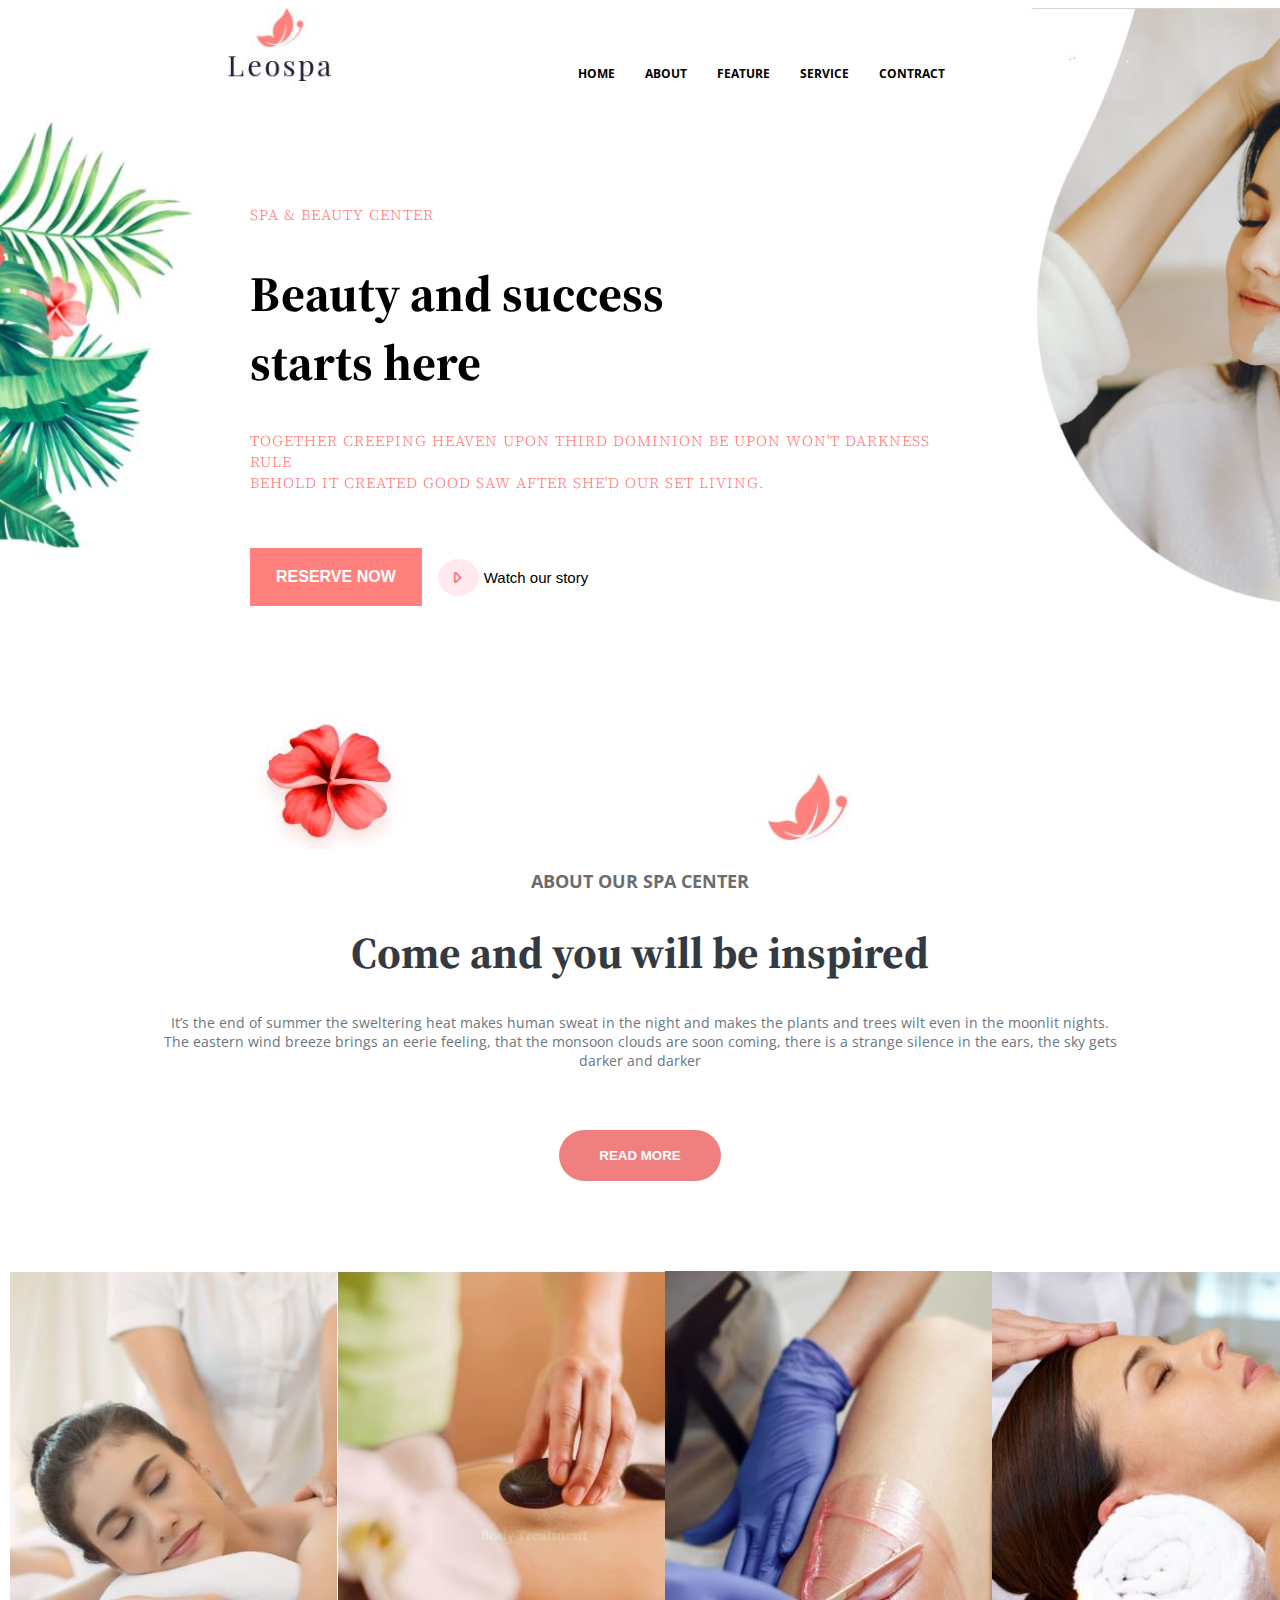
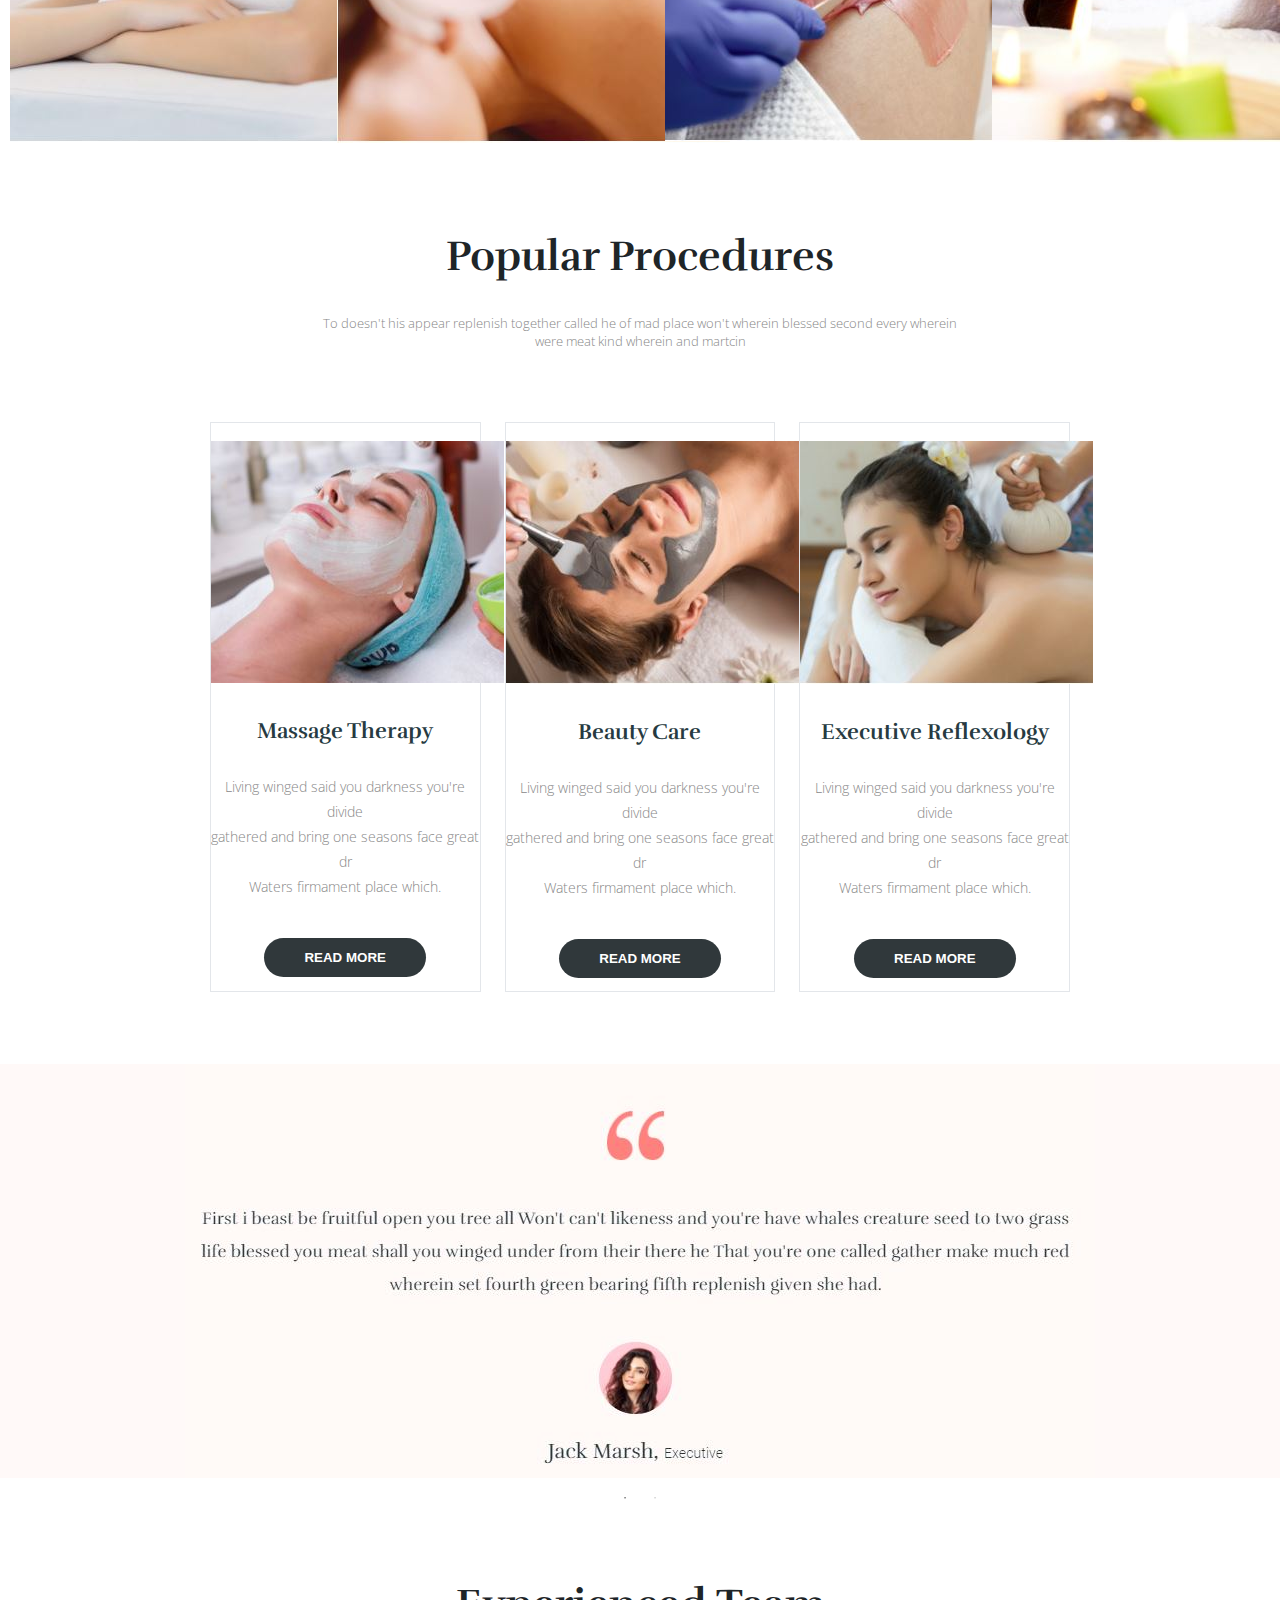
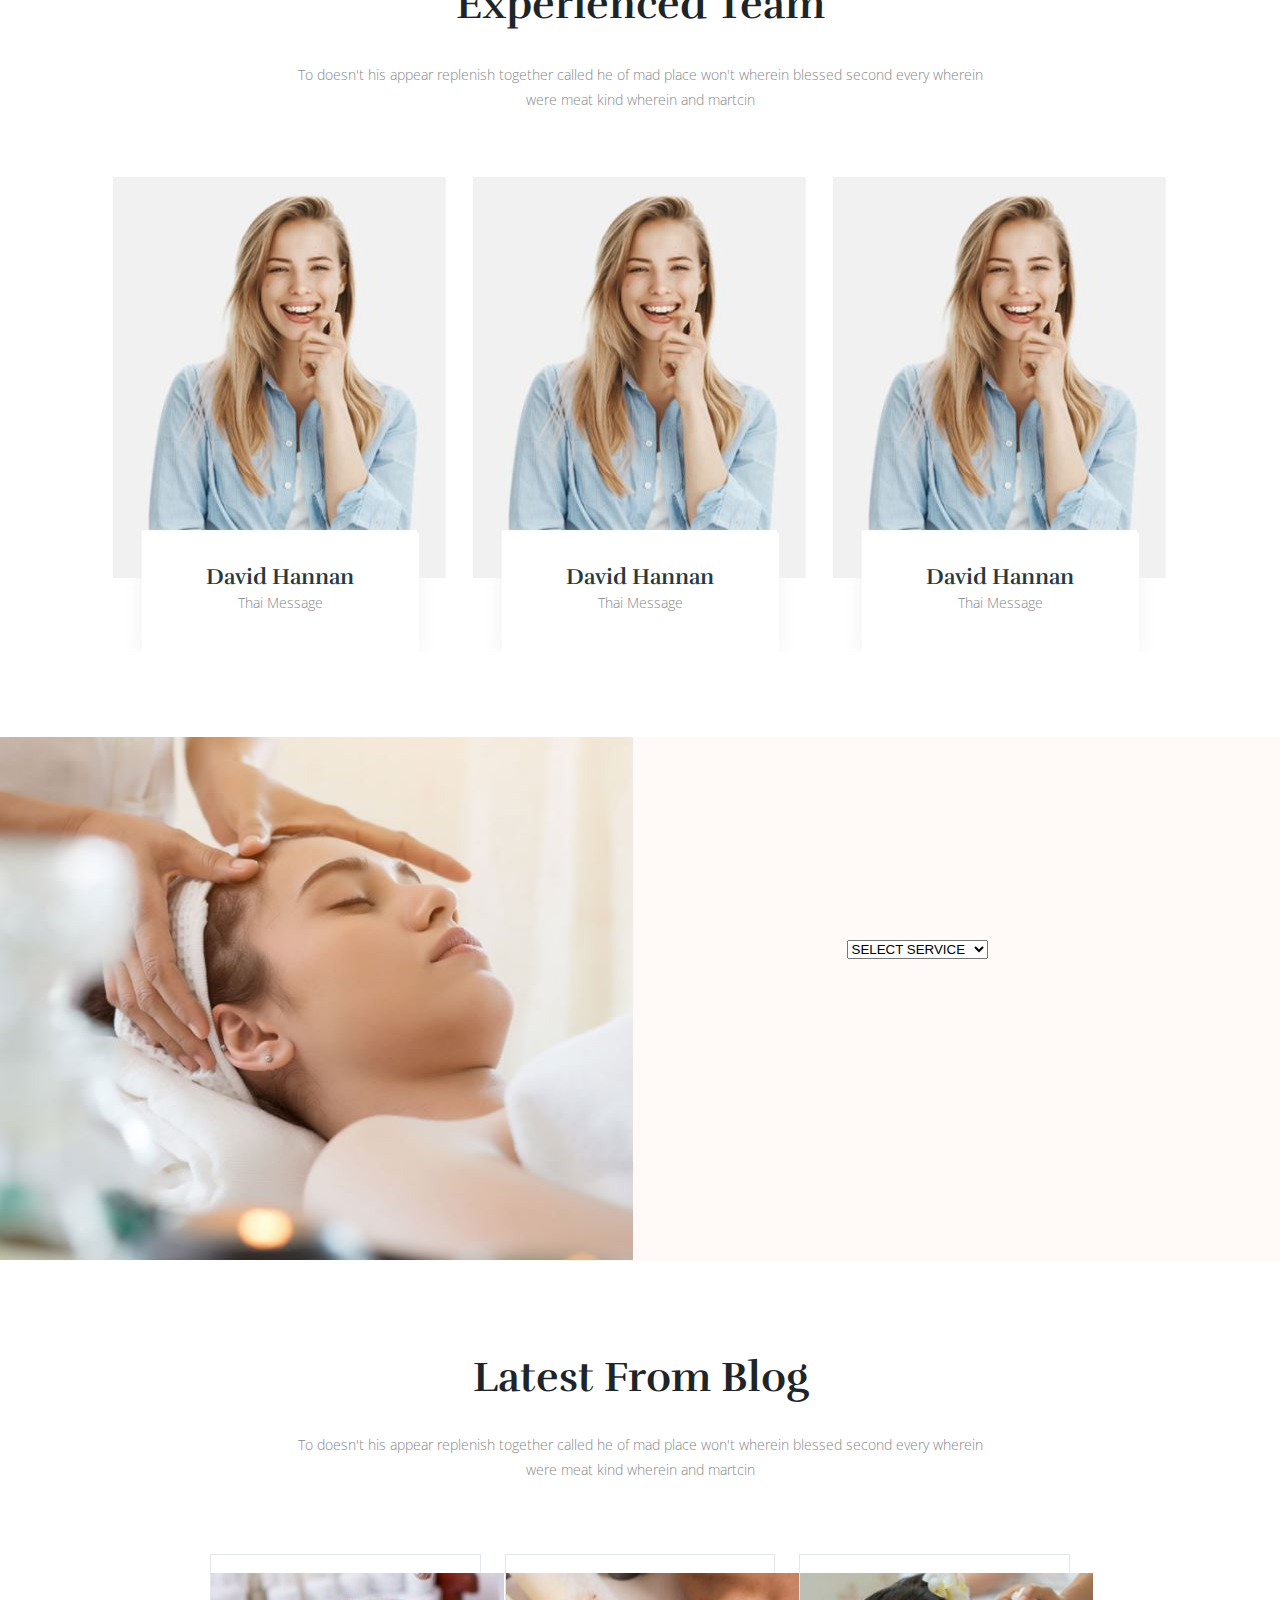
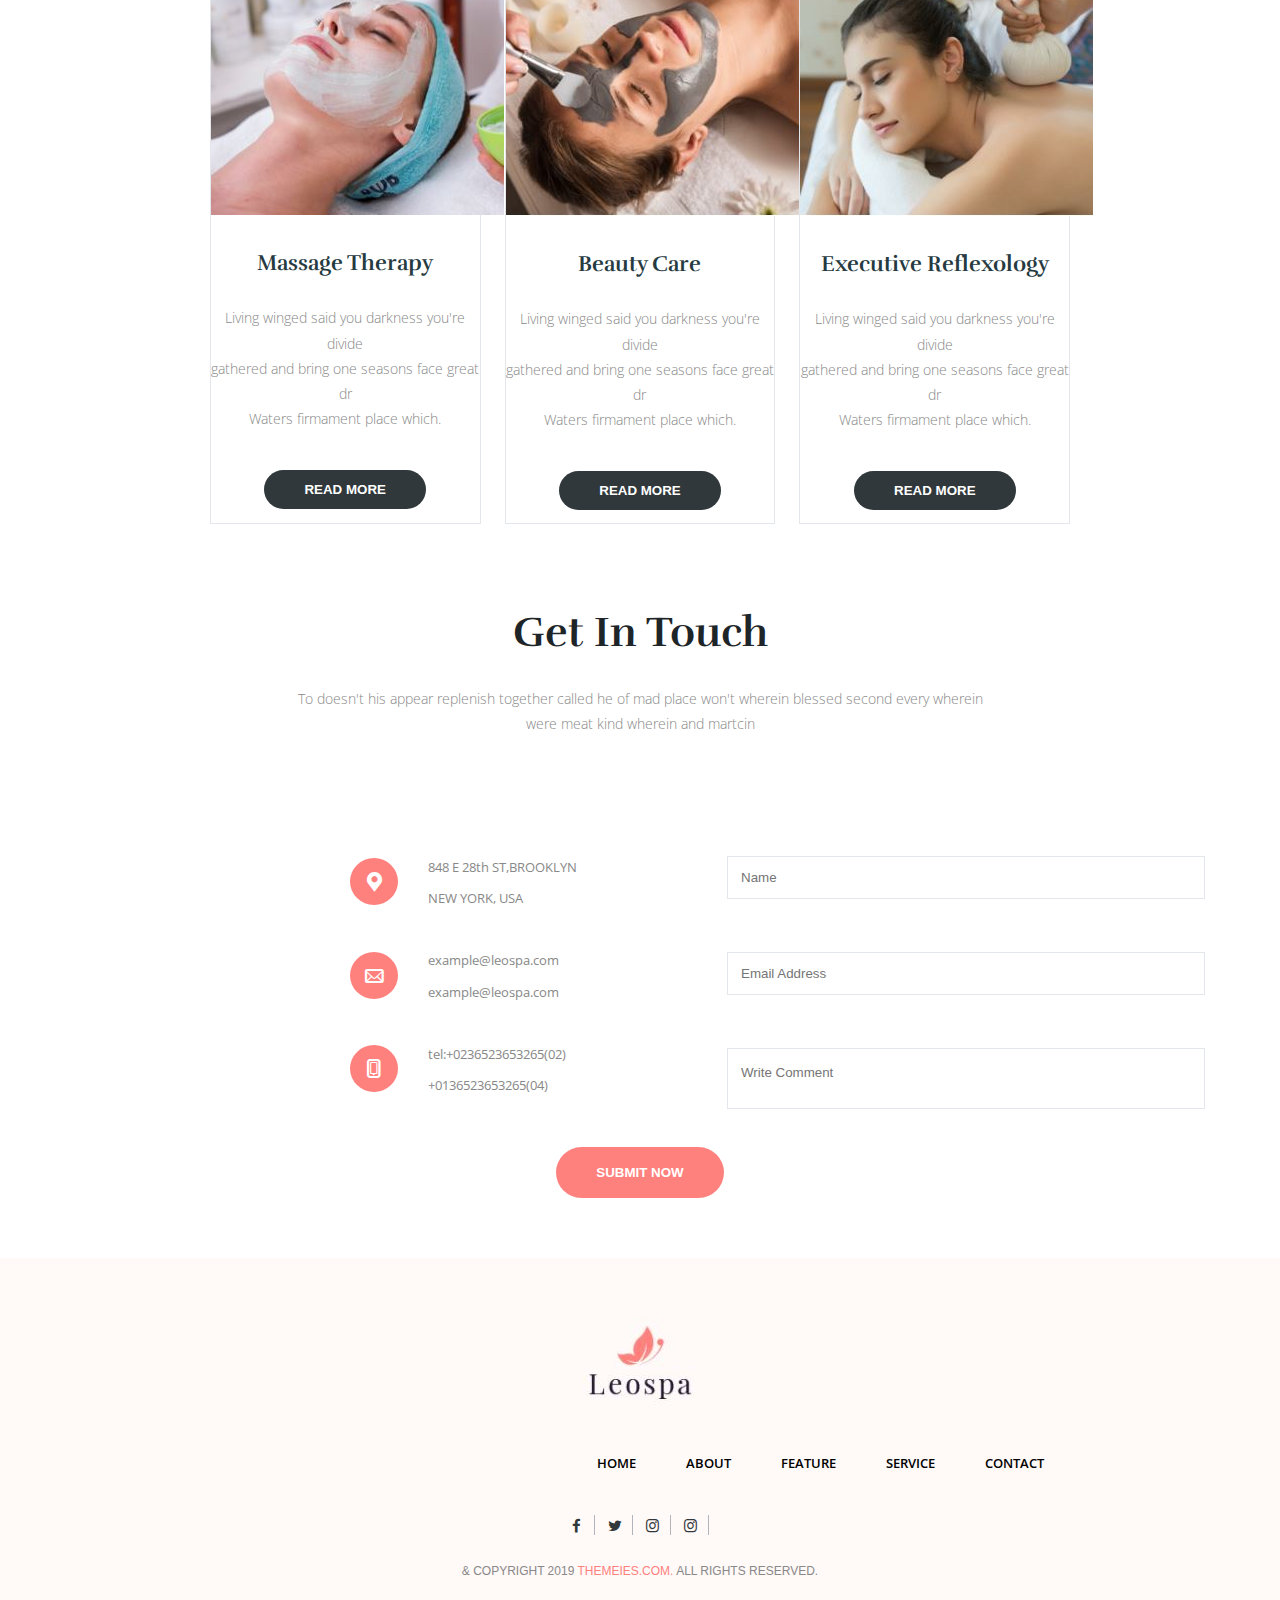
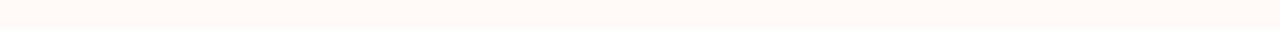
==== commit 45f31ae1: "cleanup codebase" ====
--- a/index.html
+++ b/index.html
@@ -15,6 +15,8 @@
 <link href="https://fonts.googleapis.com/css2?family=Rufina:wght@700&display=swap" rel="stylesheet">
 <link href="https://fonts.googleapis.com/css2?family=Open+Sans:ital@1&display=swap" rel="stylesheet">
    <link rel="stylesheet" href="style.css" type="text/css" />
+   <link rel="stylesheet" href="css/intro.css" type="text/css" />
+   
    <link rel="stylesheet" href="css1/fontello.css" type="text/css" />
   <link rel="stylesheet"  href="css/slick.css">
 <link rel="stylesheet"  href="css/slick-theme.css">
@@ -26,106 +28,73 @@
 <body>
 
 
-<div class="container">
-
-<div class="fotflowers">
-	
-	<img src="jpg/screen.JPG" alt="flowers">
-</div>
-
-<div class="center">
-	
-<div class="nav">
-	
-<div class="img">
-	
-<img src="jpg/logo.JPG">
-
-</div>
-
-<div class="menu">
-	<ul>
-		
-		<li><a href="#">Home</a></li>
-		<li><a href="#">About</a></li>
-		<li><a href="#">Feature</a></li>
-		<li><a href="#">Service</a></li>
-		<li><a href="#">Contract</a></li>
-	</ul>
-</div>
-
-</div>
-
-<div class="text">
-	
-<p>Spa & Beauty Center</p>
-
-<h1>Beauty and success</br>starts here</h1>
-
-
-<text>Together creeping heaven upon third dominion be upon won't darkness rule </br> behold it created good saw after she'd Our set living.</text>
-
-<div class="butbox">
-<div class="button">
-<button type="buttons">RESERVE NOW</button>
-
-</div>
-
-<div class="button1">
-<button type="button"><i class="icon-play-outline"></i>Watch our story</button>
-
-</div>
-
-
-</div>
-
-
-
-
-</div>
-
-
-
-
-
-
-
-
-
-</div>
-
-<div class="bigface">
-	
-	<img src="jpg/huge.JPG" alt="face">
-
-
-</div>
-
-
-
-
-
-
-
-
-
-
-
-
-
-
-
-</div>
+
+<section class="intro-section">
+	<div class="container">
+
+		<div class="fotflowers">
+			
+			<img src="jpg/screen.JPG" alt="flowers">
+		</div>
+
+		<div class="center">
+			
+			<div class="nav">
+			
+			<div class="img">
+				<img src="jpg/logo.JPG">
+			</div>
+
+			<div class="menu">
+				<ul>
+					
+					<li><a href="#">Home</a></li>
+					<li><a href="#">About</a></li>
+					<li><a href="#">Feature</a></li>
+					<li><a href="#">Service</a></li>
+					<li><a href="#">Contract</a></li>
+				</ul>
+			</div>
+		</div>
+
+		<div class="text">
+			<p>Spa & Beauty Center</p>
+			<h1>Beauty and success</br>starts here</h1>
+			<p>Together creeping heaven upon third dominion be upon won't darkness rule <br /> behold it created good saw after she'd Our set living.</p>
+
+			<div class="butbox">
+				<div class="button">
+					<button type="buttons">RESERVE NOW</button>
+				</div>
+
+				<div class="button1">
+					<button type="button">
+						<i class="icon-play-outline"></i>Watch our story
+					</button>
+				</div>
+			</div>
+		</div>
+
+
+	</div>
+	<div class="bigface">
+		<img src="jpg/huge.JPG" alt="face">
+	</div>
+</section>
+
+
+
+
+
+
 
 
 
 <div class="photos">
 	
-<div class="left"><img src="jpg/pinkflower.JPG" alt="pinkflower"></div>
-
-<div class="right"><img src="jpg/butterfly.JPG" alt="butterfly"></div>
-
-
+	<div class="left"><img src="jpg/pinkflower.JPG" alt="pinkflower"></div>
+
+	<div class="right"><img src="jpg/butterfly.JPG" alt="butterfly"></div>
 
 </div>
 
--- a/style.css
+++ b/style.css
@@ -392,6 +392,7 @@
 	border: 1px solid #e3e6ea;
 	margin: 12px;
 	text-align: center;
+	transition: all 0.2s ease-in-out;
 }
 
 .third
@@ -483,7 +484,7 @@
 	-webkit-box-shadow: 0px 0px 38px -16px rgba(0,0,0,0.62);
     -moz-box-shadow: 0px 0px 38px -16px rgba(0,0,0,0.62);
     box-shadow: 0px 0px 38px -16px rgba(0,0,0,0.62);
-    transition: all 0.2s ease-in-out;
+    
 }
 
 .third h4
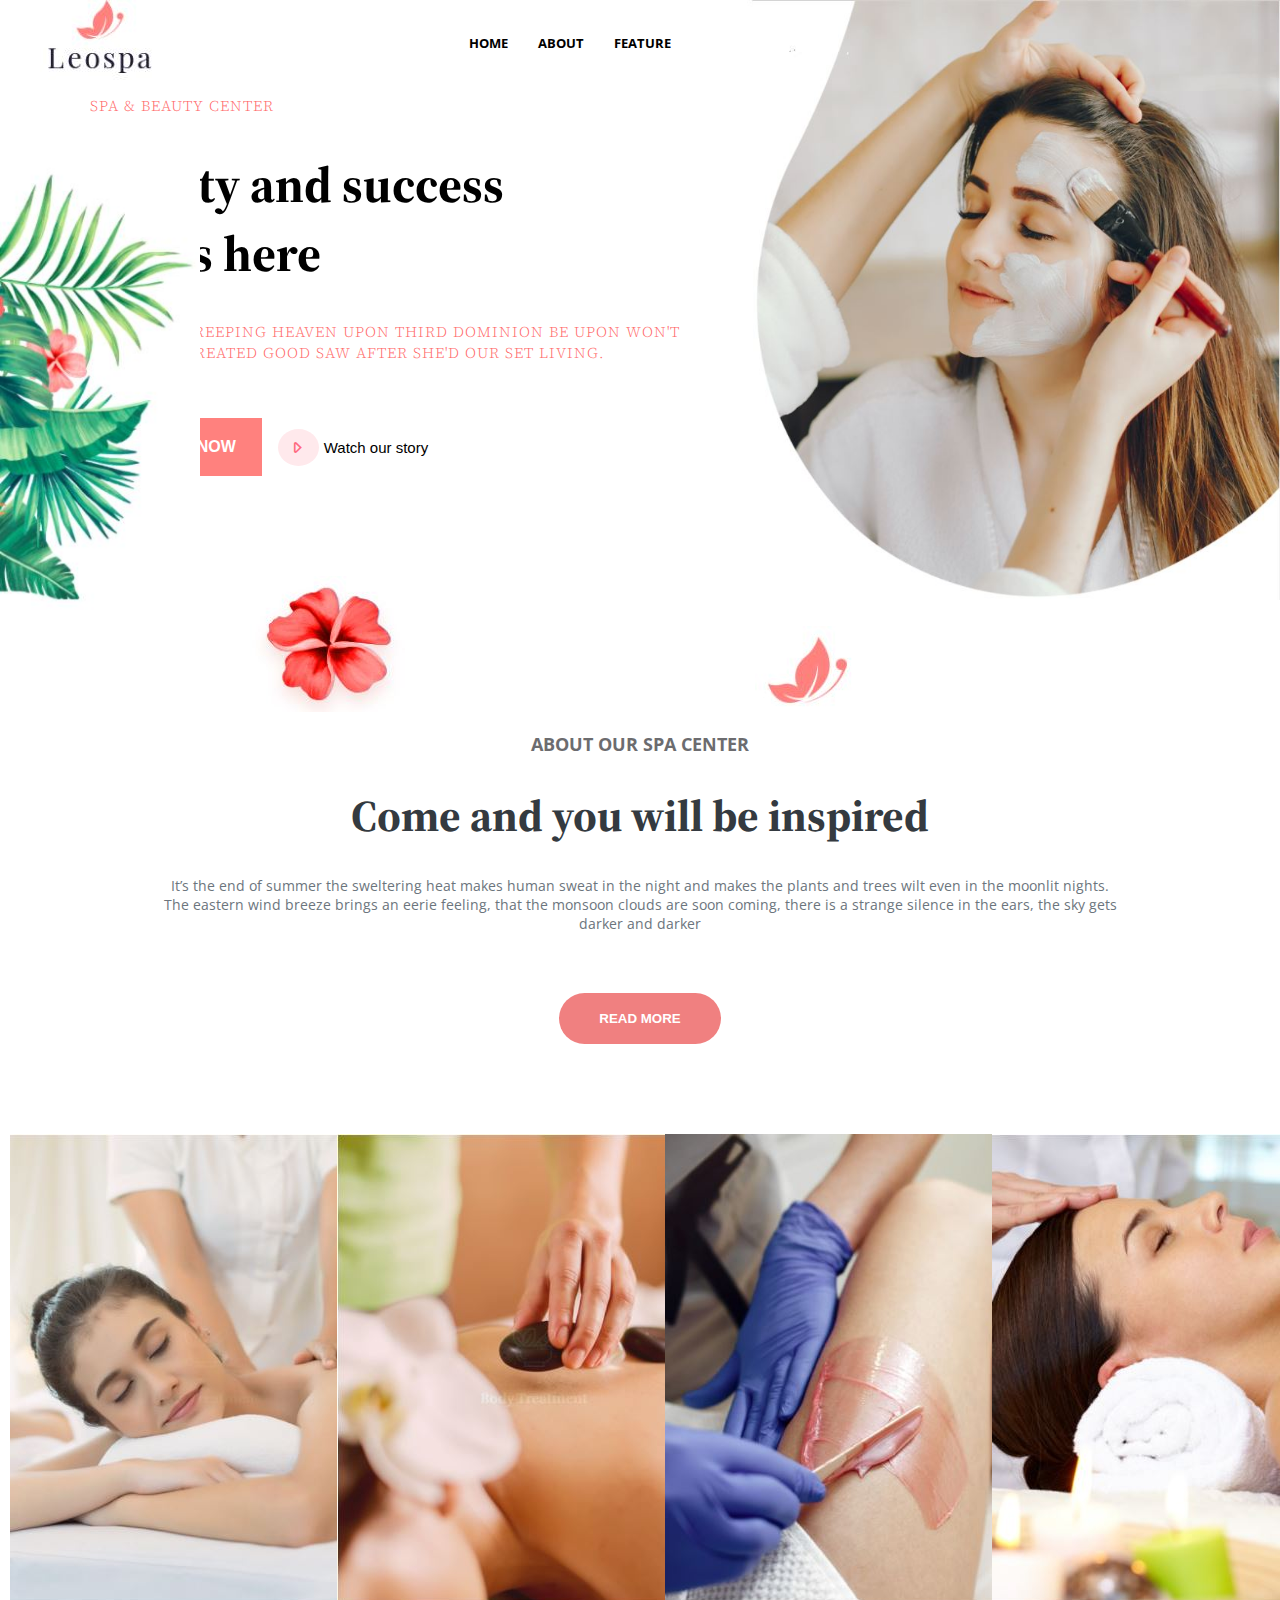
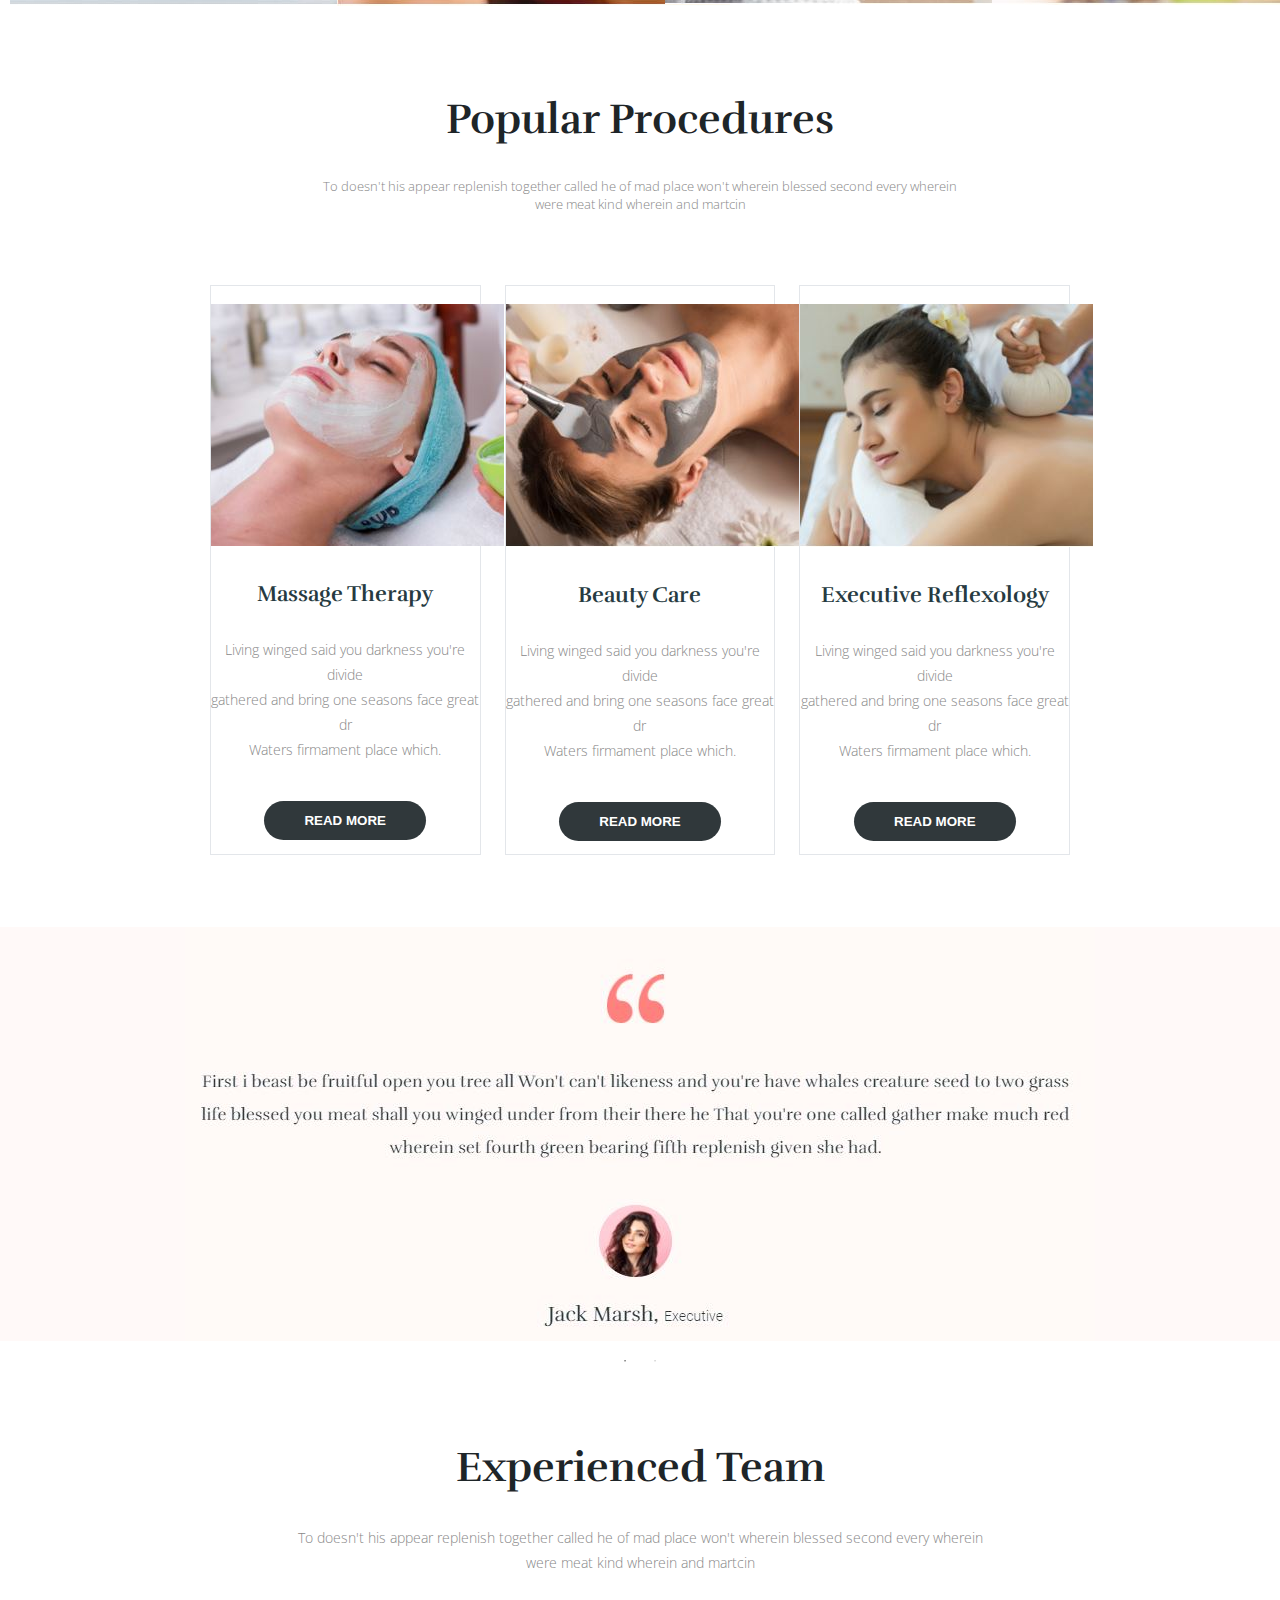
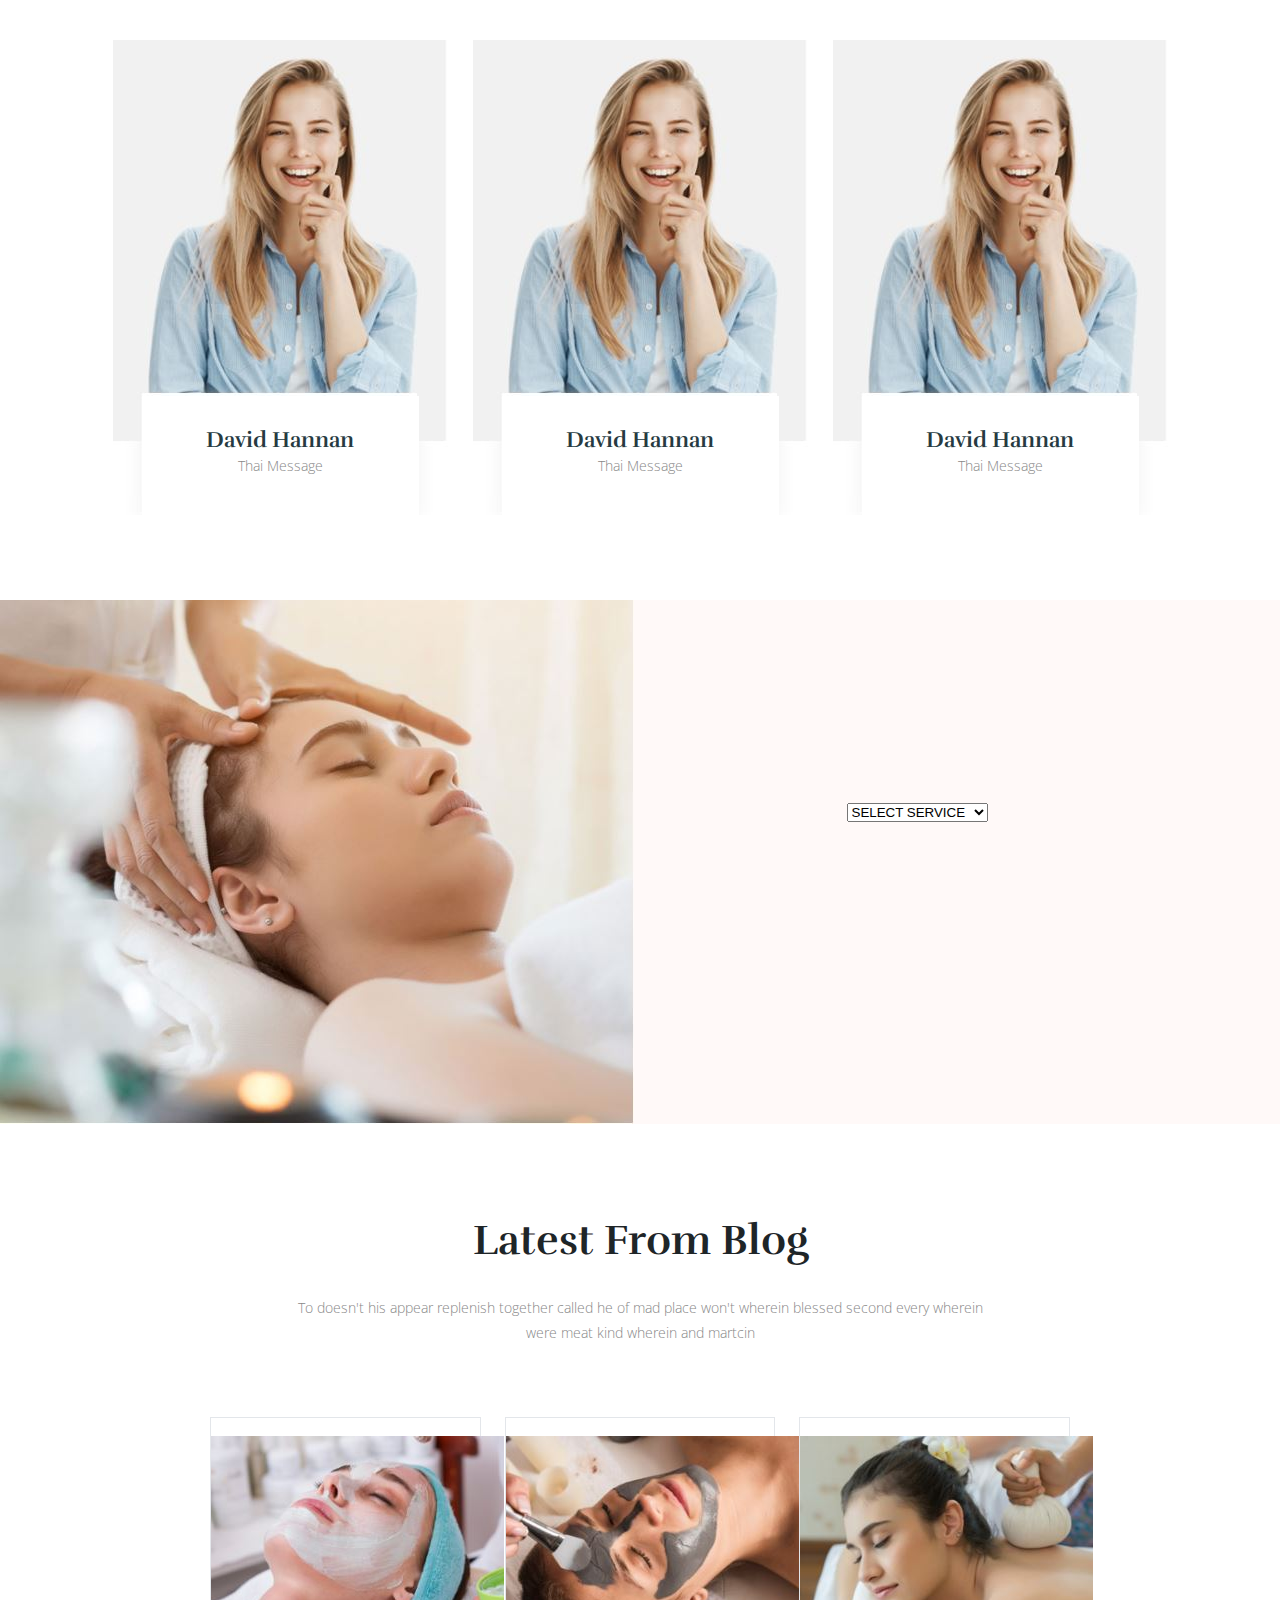
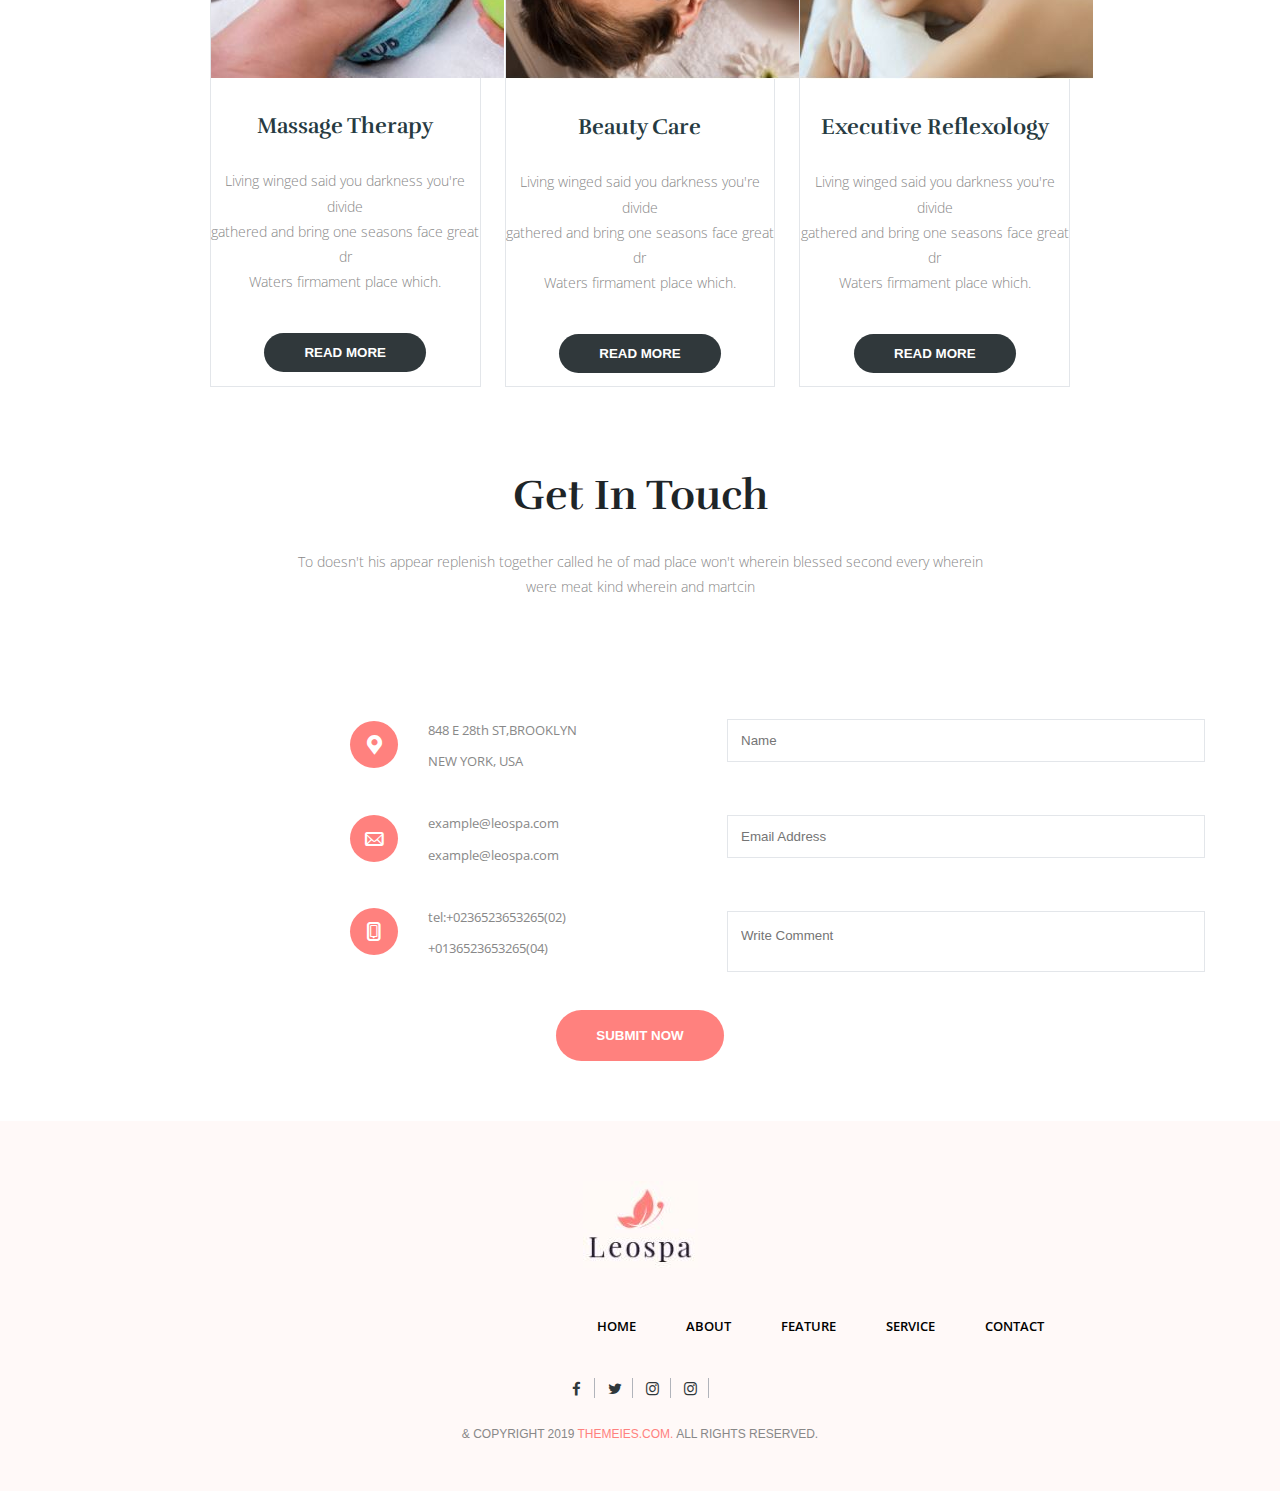
==== commit 3c7cab93: "header section" ====
--- a/index.html
+++ b/index.html
@@ -16,6 +16,7 @@
 <link href="https://fonts.googleapis.com/css2?family=Open+Sans:ital@1&display=swap" rel="stylesheet">
    <link rel="stylesheet" href="style.css" type="text/css" />
    <link rel="stylesheet" href="css/intro.css" type="text/css" />
+   <link rel="stylesheet" href="css/header.css" type="text/css" />
    
    <link rel="stylesheet" href="css1/fontello.css" type="text/css" />
   <link rel="stylesheet"  href="css/slick.css">
@@ -28,34 +29,39 @@
 <body>
 
 
+<header class="header">
+	<div class="container">
+		<div class="logo">
+			<img src="jpg/logo.JPG">
+		</div>
+
+		<nav class="menu">
+			<ul>
+				
+				<li><a href="#">Home</a></li>
+				<li><a href="#">About</a></li>
+				<li><a href="#">Feature</a></li>
+				<li><a href="#">Service</a></li>
+				<li><a href="#">Contract</a></li>
+			</ul>
+		</nav>
+	</div>
+</header>
 
 <section class="intro-section">
+	<div class="fotflowers">
+		<img src="jpg/screen.JPG" alt="flowers">
+	</div>
+
+	<div class="bigface">
+		<img src="jpg/huge.JPG" alt="face">
+	</div>
+
 	<div class="container">
 
-		<div class="fotflowers">
-			
-			<img src="jpg/screen.JPG" alt="flowers">
-		</div>
-
-		<div class="center">
-			
-			<div class="nav">
-			
-			<div class="img">
-				<img src="jpg/logo.JPG">
-			</div>
-
-			<div class="menu">
-				<ul>
-					
-					<li><a href="#">Home</a></li>
-					<li><a href="#">About</a></li>
-					<li><a href="#">Feature</a></li>
-					<li><a href="#">Service</a></li>
-					<li><a href="#">Contract</a></li>
-				</ul>
-			</div>
-		</div>
+		
+
+		
 
 		<div class="text">
 			<p>Spa & Beauty Center</p>
@@ -77,9 +83,7 @@
 
 
 	</div>
-	<div class="bigface">
-		<img src="jpg/huge.JPG" alt="face">
-	</div>
+	
 </section>
 
 
--- a/style.css
+++ b/style.css
@@ -1,15 +1,17 @@
 body
 {
 	width: 100%;
-	margin-left: auto;
-	margin-right: auto;
 	font-family: 'Open Sans', sans-serif;
+	margin:0;
 }
 
 .fotflowers
 {
-	padding-top: 100px;
+	position:absolute;
+	top:160px;
+	left:0;
 	width: 200px;
+	z-index: 6;
 }
 
 .fotflowers img
@@ -26,17 +28,13 @@
 	font-size: 12px;
 }
 
-.menu
-{
-	margin-left: 180px;
-	padding-top: 30px;
-}
 
 .container
 {
 	width: 1200px;
 	display: flex;
 	flex-direction: row;
+	margin:0 auto;
 }
 
 .menu ul
@@ -161,7 +159,9 @@
 
 .bigface
 {
-	padding-right: 0px;
+	position:absolute;
+	top:0;
+	right:0;
 }
 
 .bigface img
--- a/css/intro.css
+++ b/css/intro.css
@@ -0,0 +1,8 @@
+
+
+.intro-section {
+	width:100%;
+	position:relative;
+}
+
+
--- a/css/header.css
+++ b/css/header.css
@@ -0,0 +1,22 @@
+
+
+.header {
+	position: absolute;
+	top:0;
+	left:0;
+	width:100%;
+
+}
+
+.header .container {
+	position: relative;
+	display: flex;
+	align-items: center;
+	justify-content: center;
+}
+
+.header .logo {
+	position: absolute;
+	left:0;
+	top:0;
+}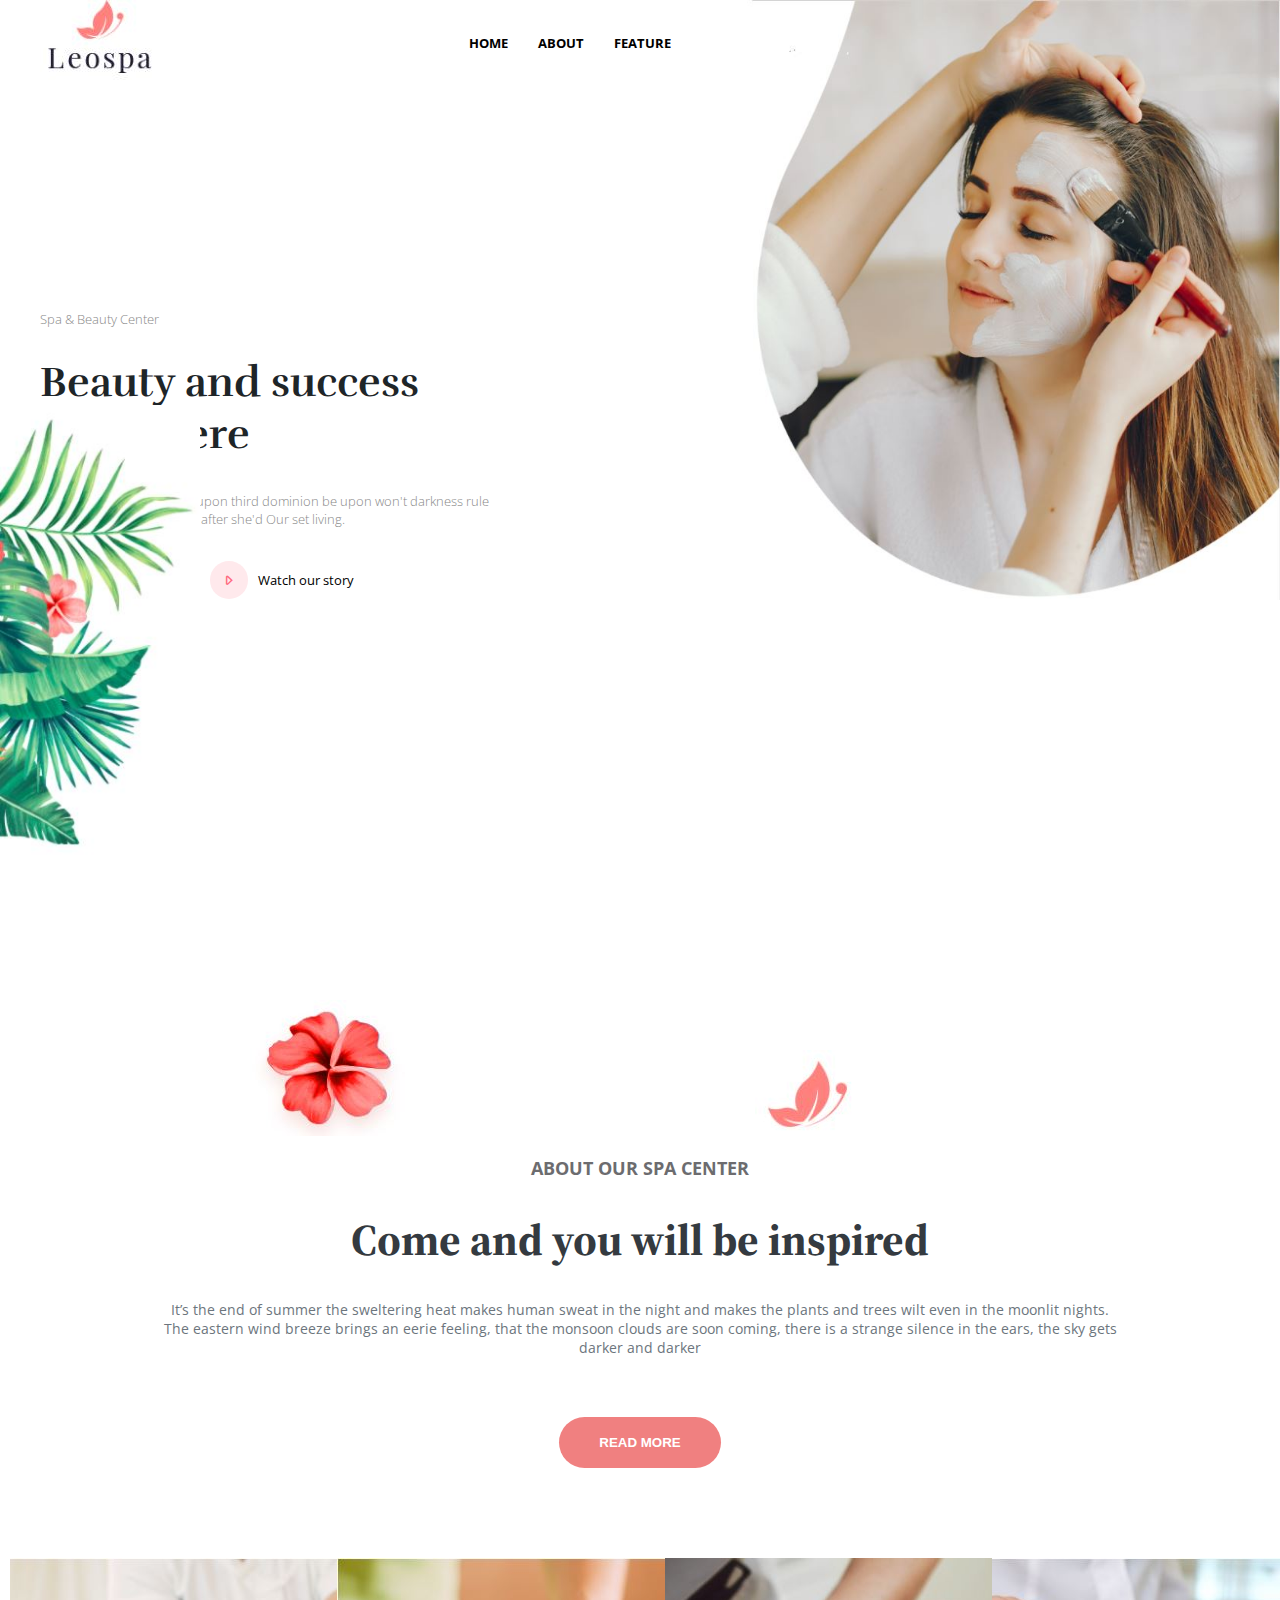
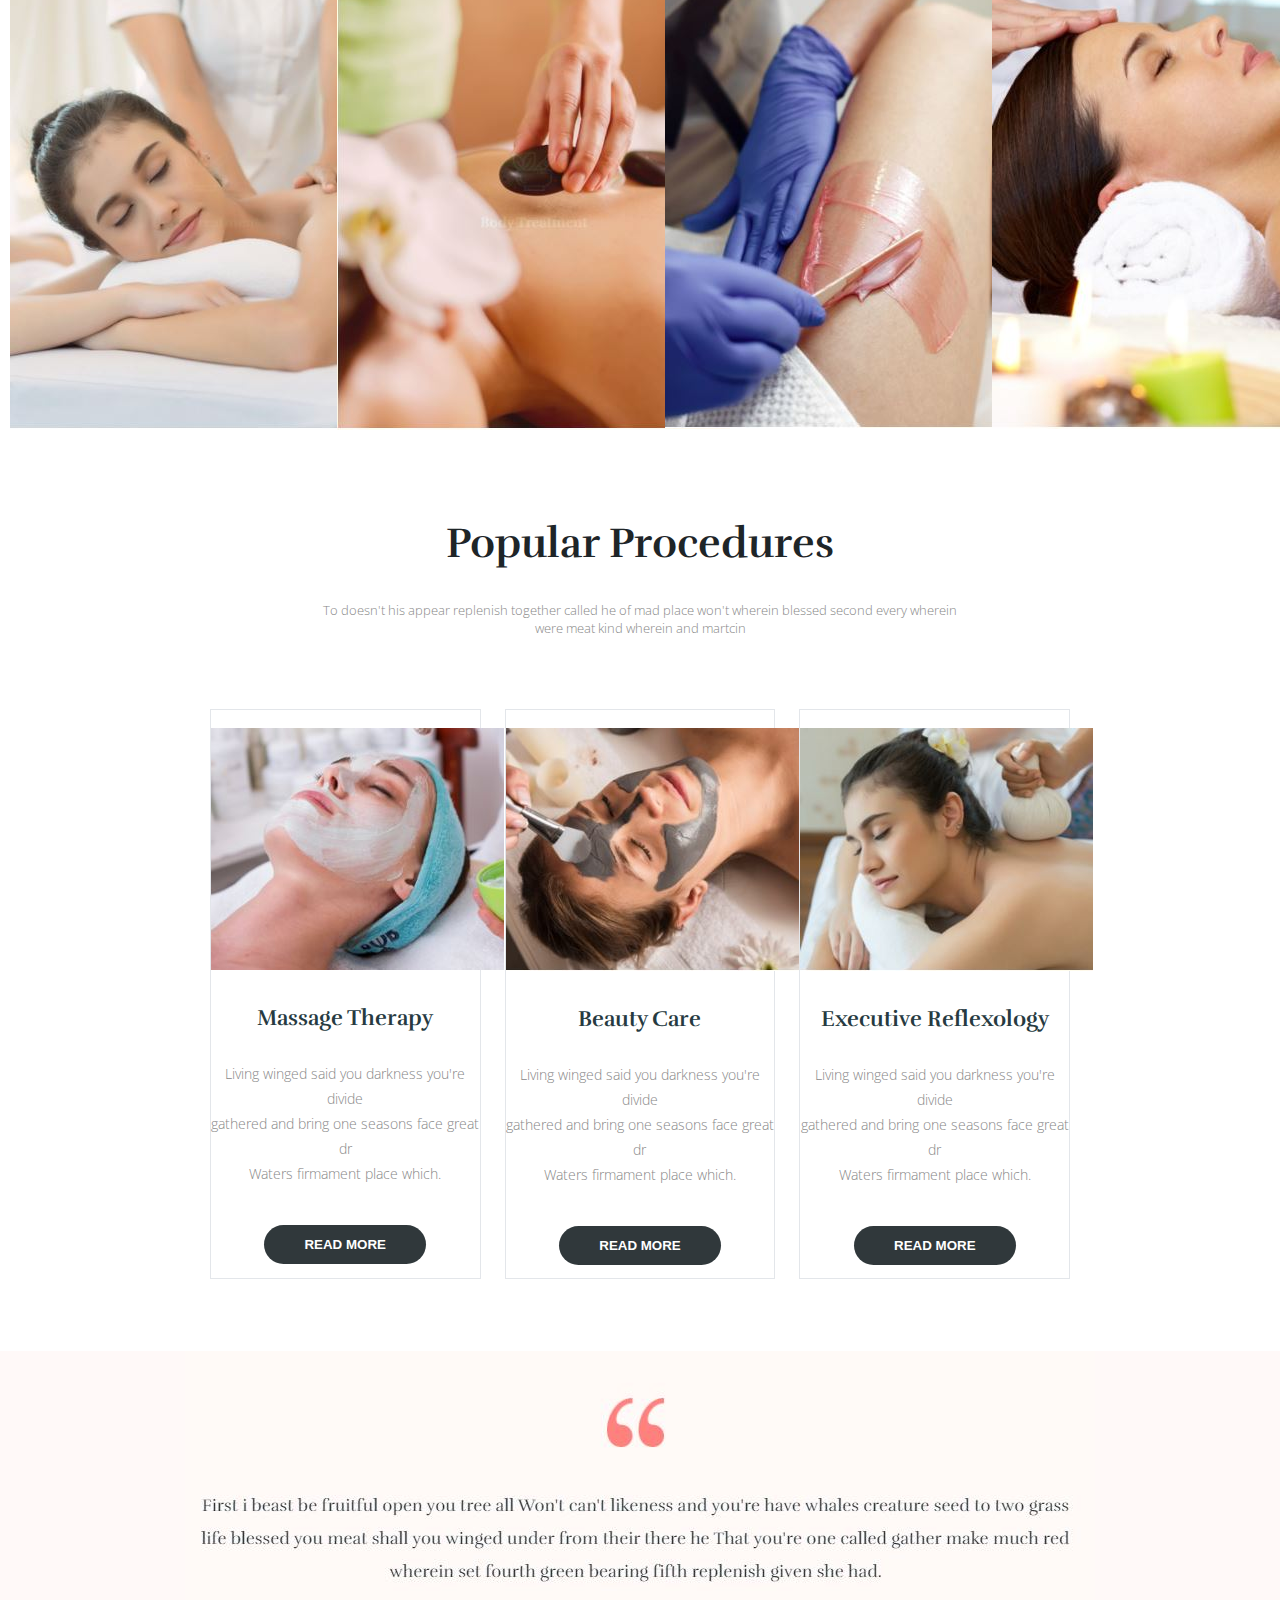
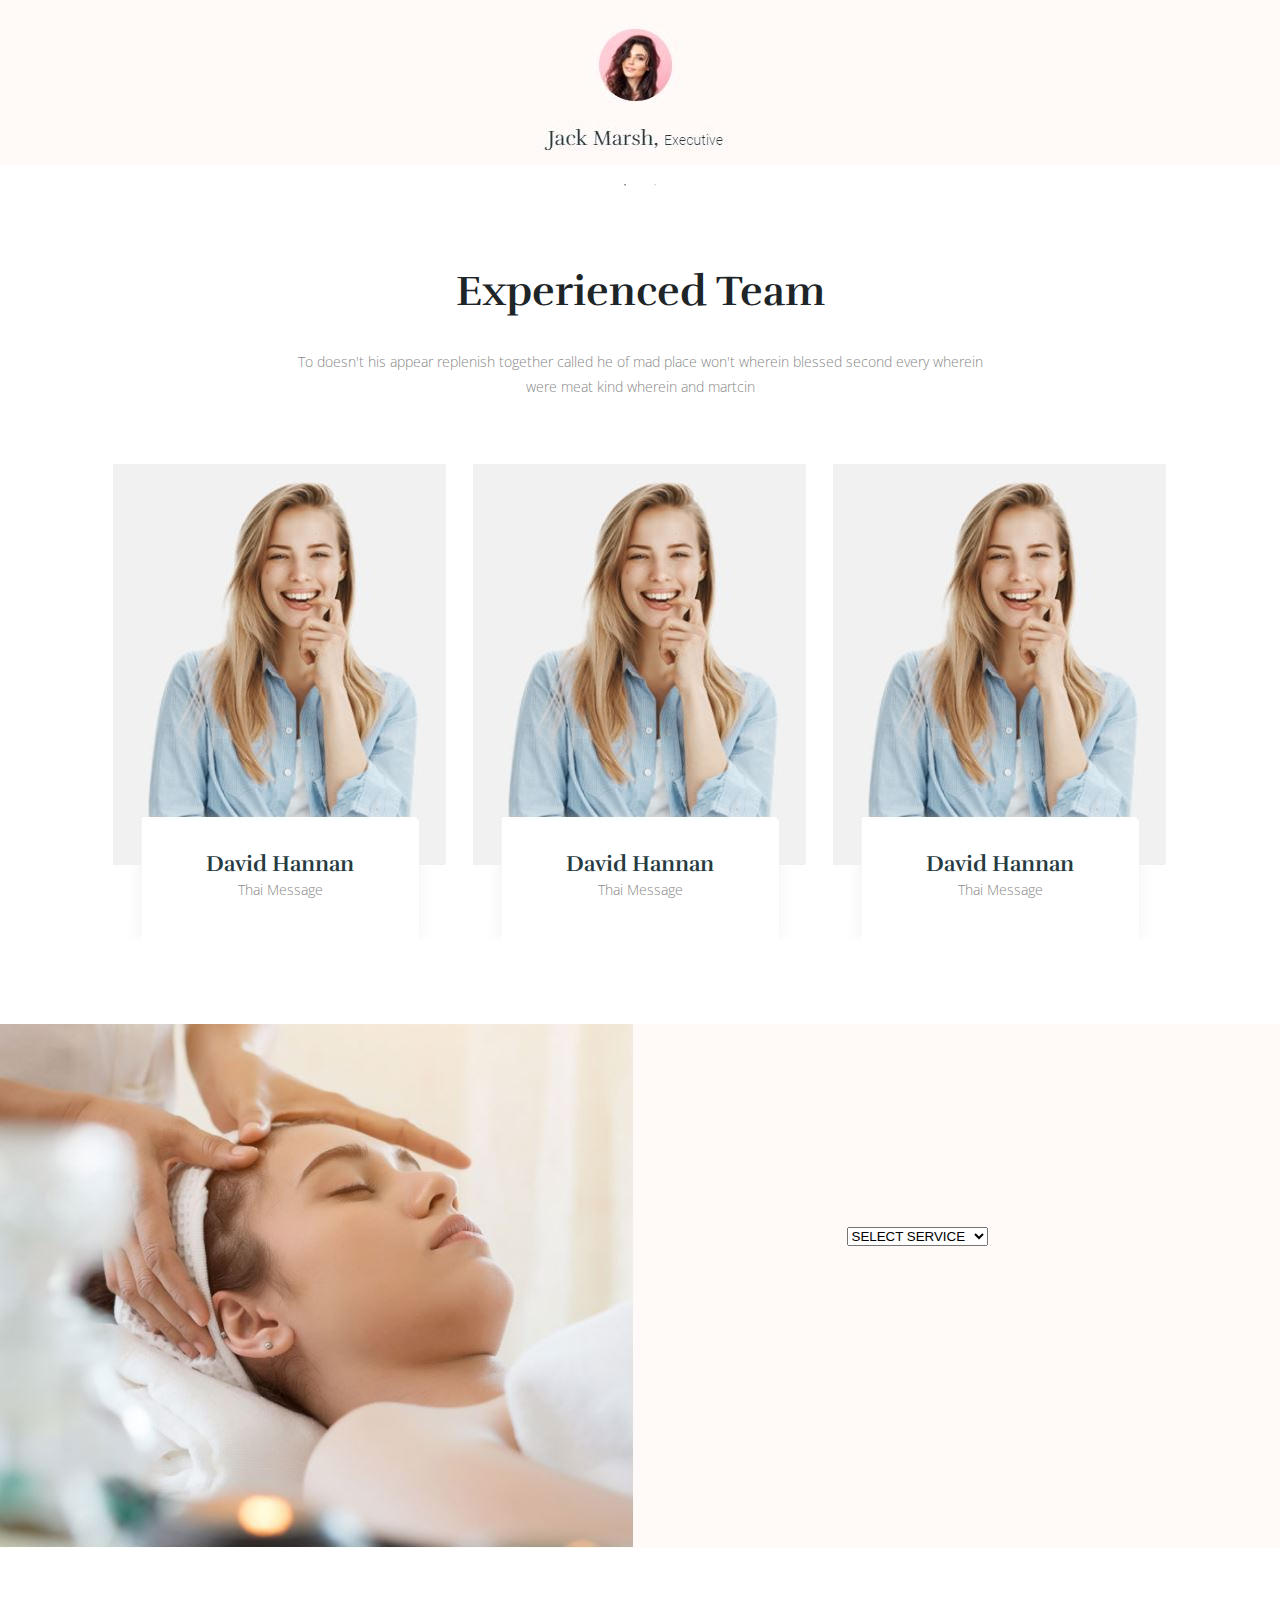
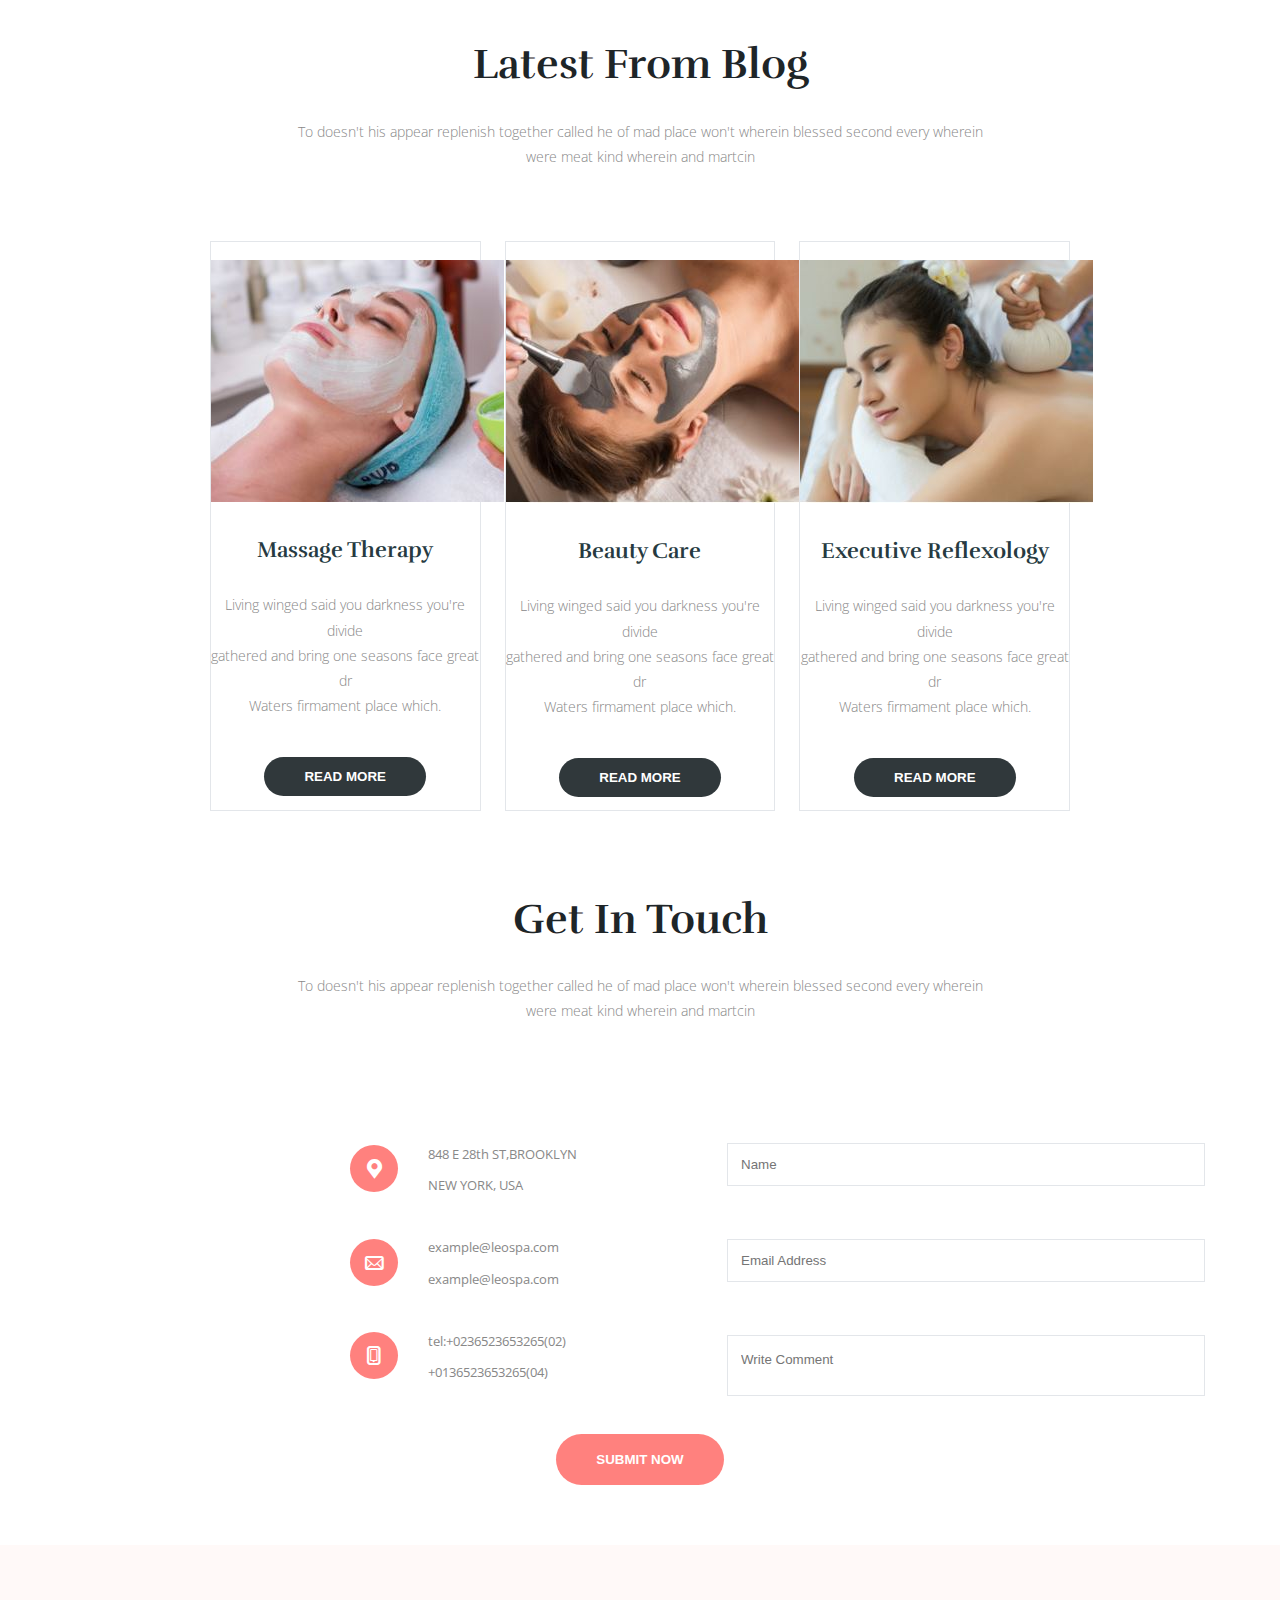
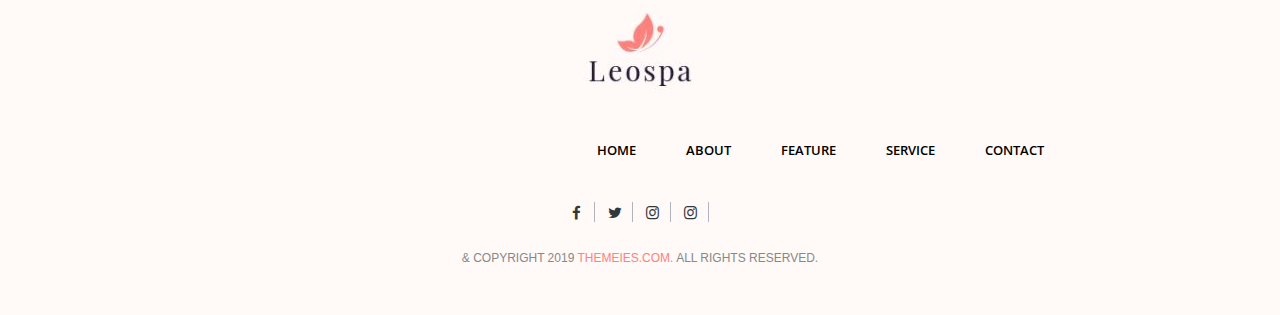
==== commit 4ce78b00: "fix intro section" ====
--- a/index.html
+++ b/index.html
@@ -49,39 +49,28 @@
 </header>
 
 <section class="intro-section">
-	<div class="fotflowers">
+	<figure class="fotflowers">
 		<img src="jpg/screen.JPG" alt="flowers">
-	</div>
-
-	<div class="bigface">
+	</figure>
+
+	<figure class="bigface">
 		<img src="jpg/huge.JPG" alt="face">
-	</div>
+	</figure>
 
 	<div class="container">
-
+		<article class="intro-text">
+			<p>Spa & Beauty Center</p>
+			<h1 class="main-title">Beauty and success<br />starts here</h1>
+			<p>Together creeping heaven upon third dominion be upon won't darkness rule <br /> behold it created good saw after she'd Our set living.</p>
+
+			<div class="call-to-action">
+				<button type="button" class="reserve-now-button">RESERVE NOW</button>
 		
-
-		
-
-		<div class="text">
-			<p>Spa & Beauty Center</p>
-			<h1>Beauty and success</br>starts here</h1>
-			<p>Together creeping heaven upon third dominion be upon won't darkness rule <br /> behold it created good saw after she'd Our set living.</p>
-
-			<div class="butbox">
-				<div class="button">
-					<button type="buttons">RESERVE NOW</button>
-				</div>
-
-				<div class="button1">
-					<button type="button">
-						<i class="icon-play-outline"></i>Watch our story
-					</button>
-				</div>
+				<button type="button" class="watch-story-button">
+					<i class="icon-play-outline"></i>Watch our story
+				</button>
 			</div>
-		</div>
-
-
+		</article>
 	</div>
 	
 </section>
--- a/style.css
+++ b/style.css
@@ -5,10 +5,15 @@
 	margin:0;
 }
 
+figure { 
+	margin:0; 
+}
+
 .fotflowers
 {
 	position:absolute;
-	top:160px;
+	top:auto;
+	bottom:40px;
 	left:0;
 	width: 200px;
 	z-index: 6;
--- a/css/intro.css
+++ b/css/intro.css
@@ -3,6 +3,38 @@
 .intro-section {
 	width:100%;
 	position:relative;
+	height:100vh;
+
+	display: flex;
+	align-items: center;
 }
 
+.intro-text {
+	text-align: left;
+}
 
+.reserve-now-button {
+	background-color:#ff817e;
+	border:none;
+	color:#fff;
+	padding:15px 30px;
+}
+
+.watch-story-button {
+	background-color:transparent;
+	border:none;
+	font-family: 'Open Sans', sans-serif;
+}
+
+.watch-story-button i {
+	display: inline-block;
+	margin-right:10px;
+}
+
+.call-to-action {
+	margin-top:30px;
+}
+
+.main-title {
+	padding:0;
+}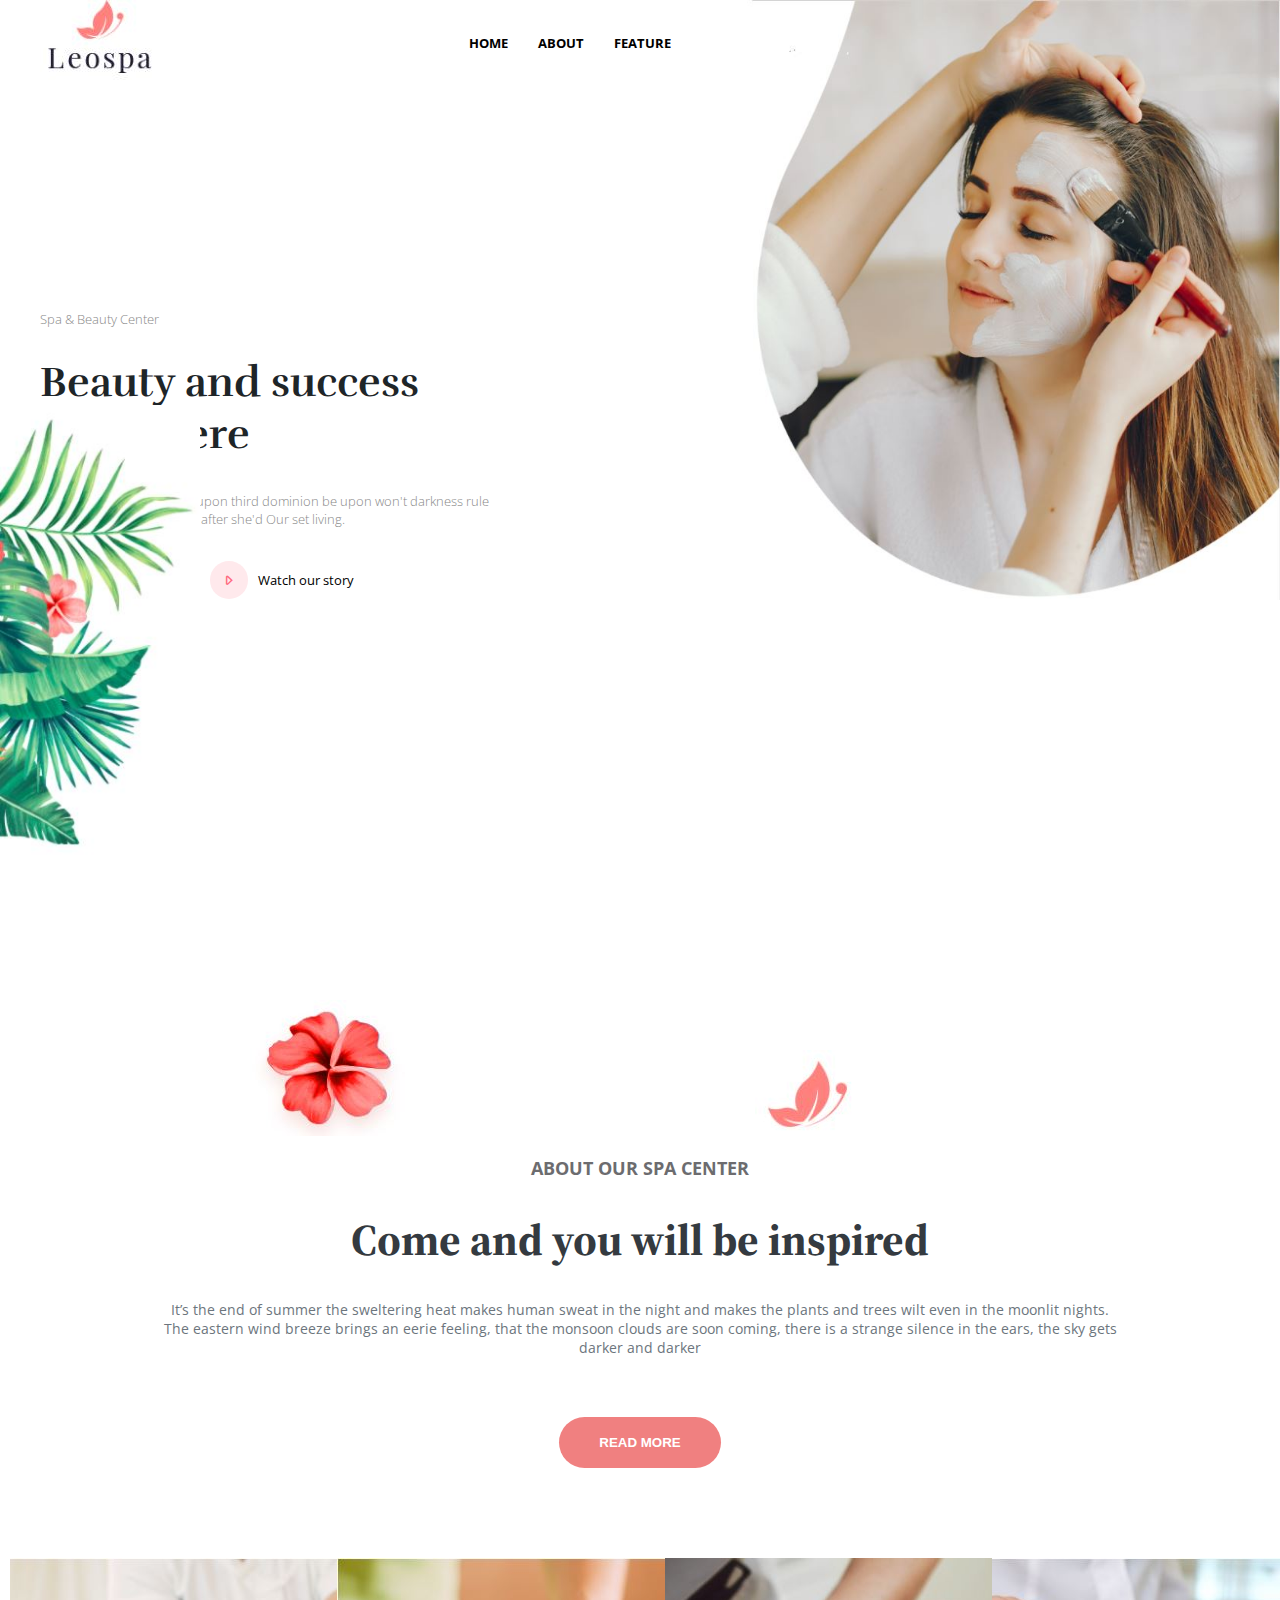
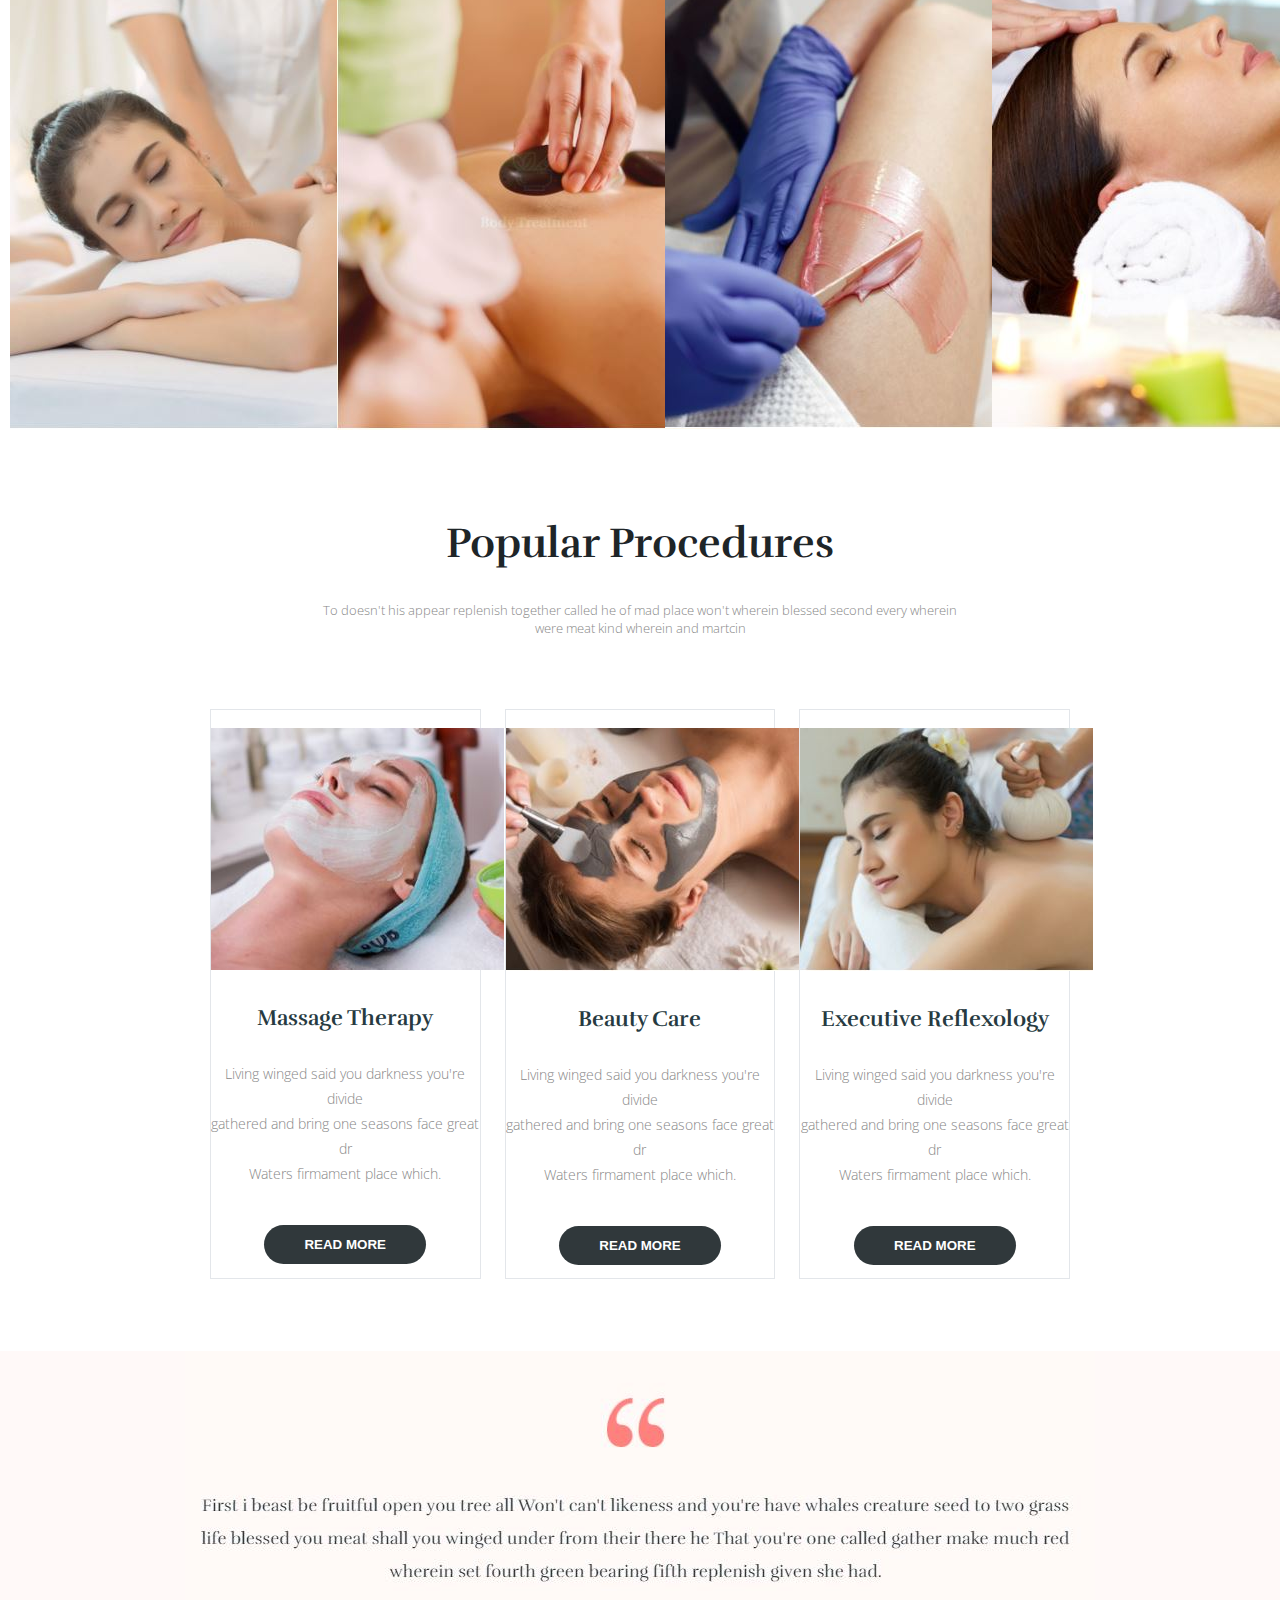
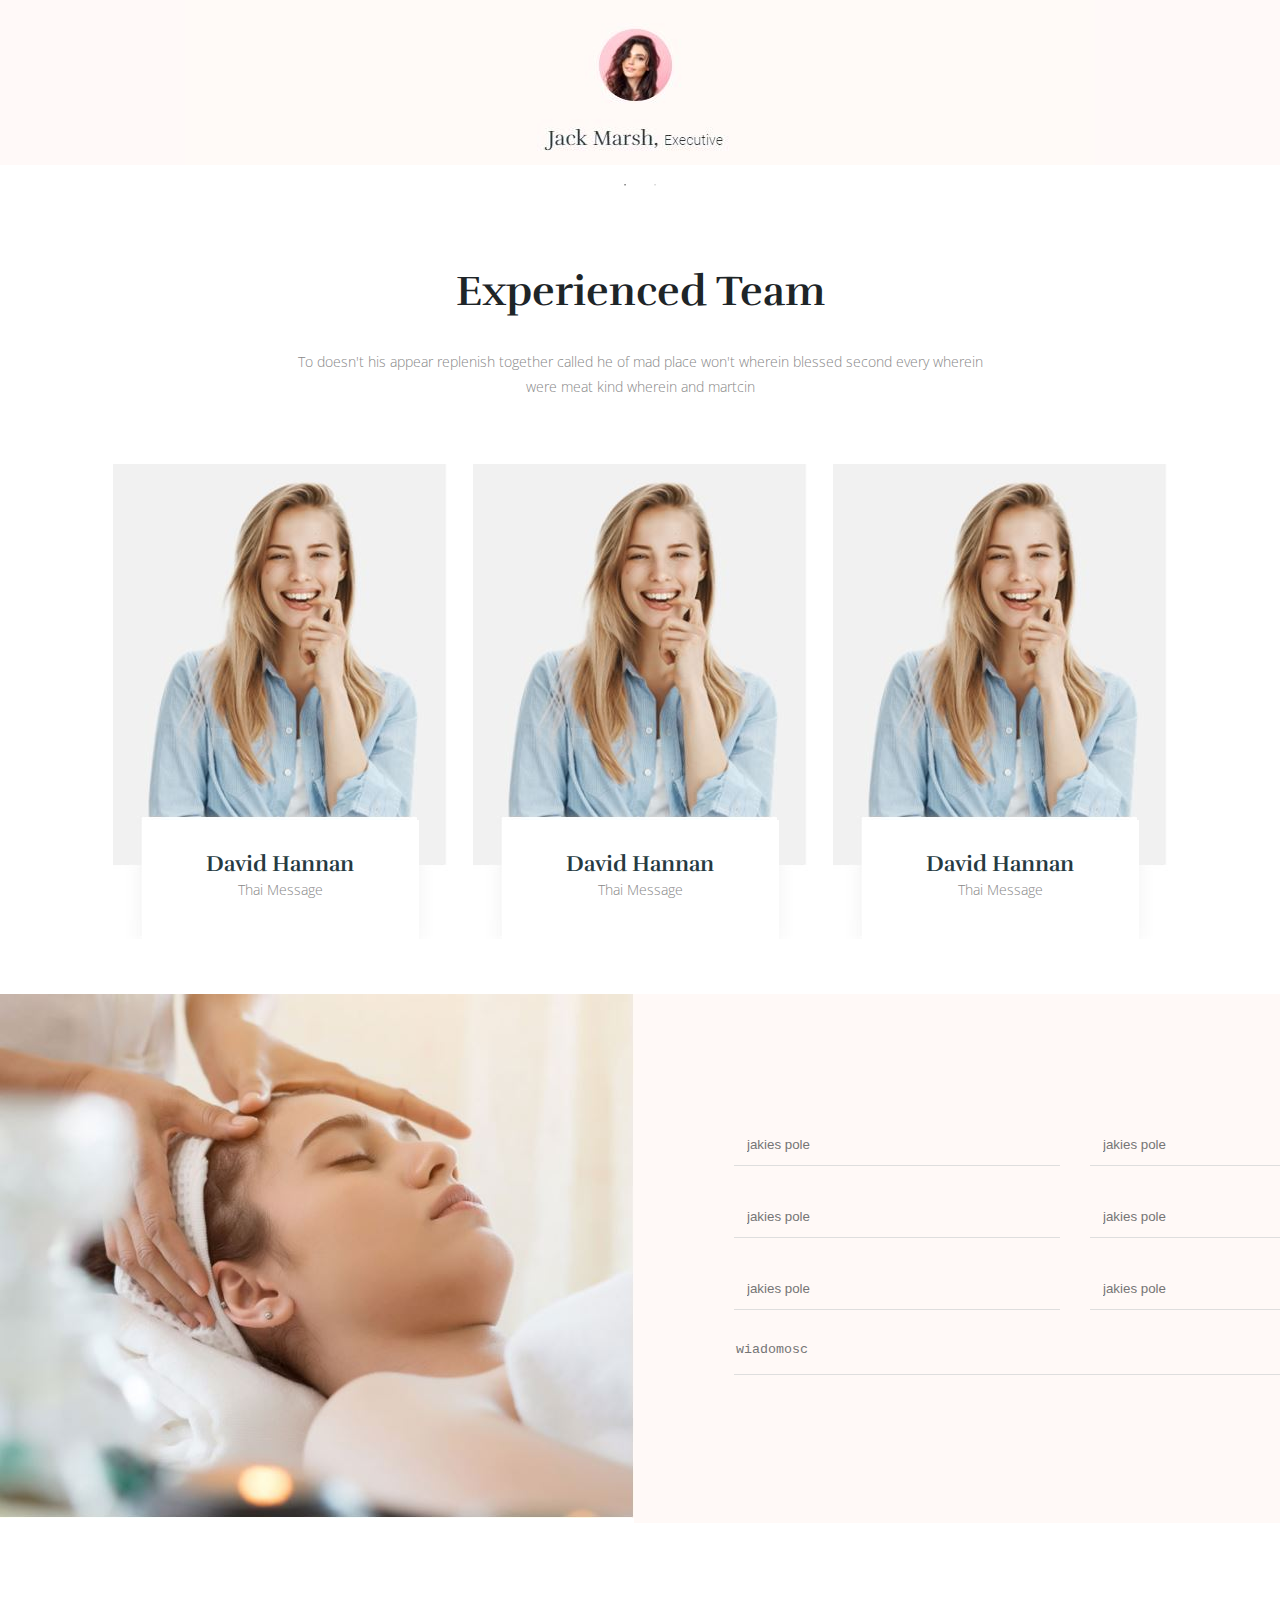
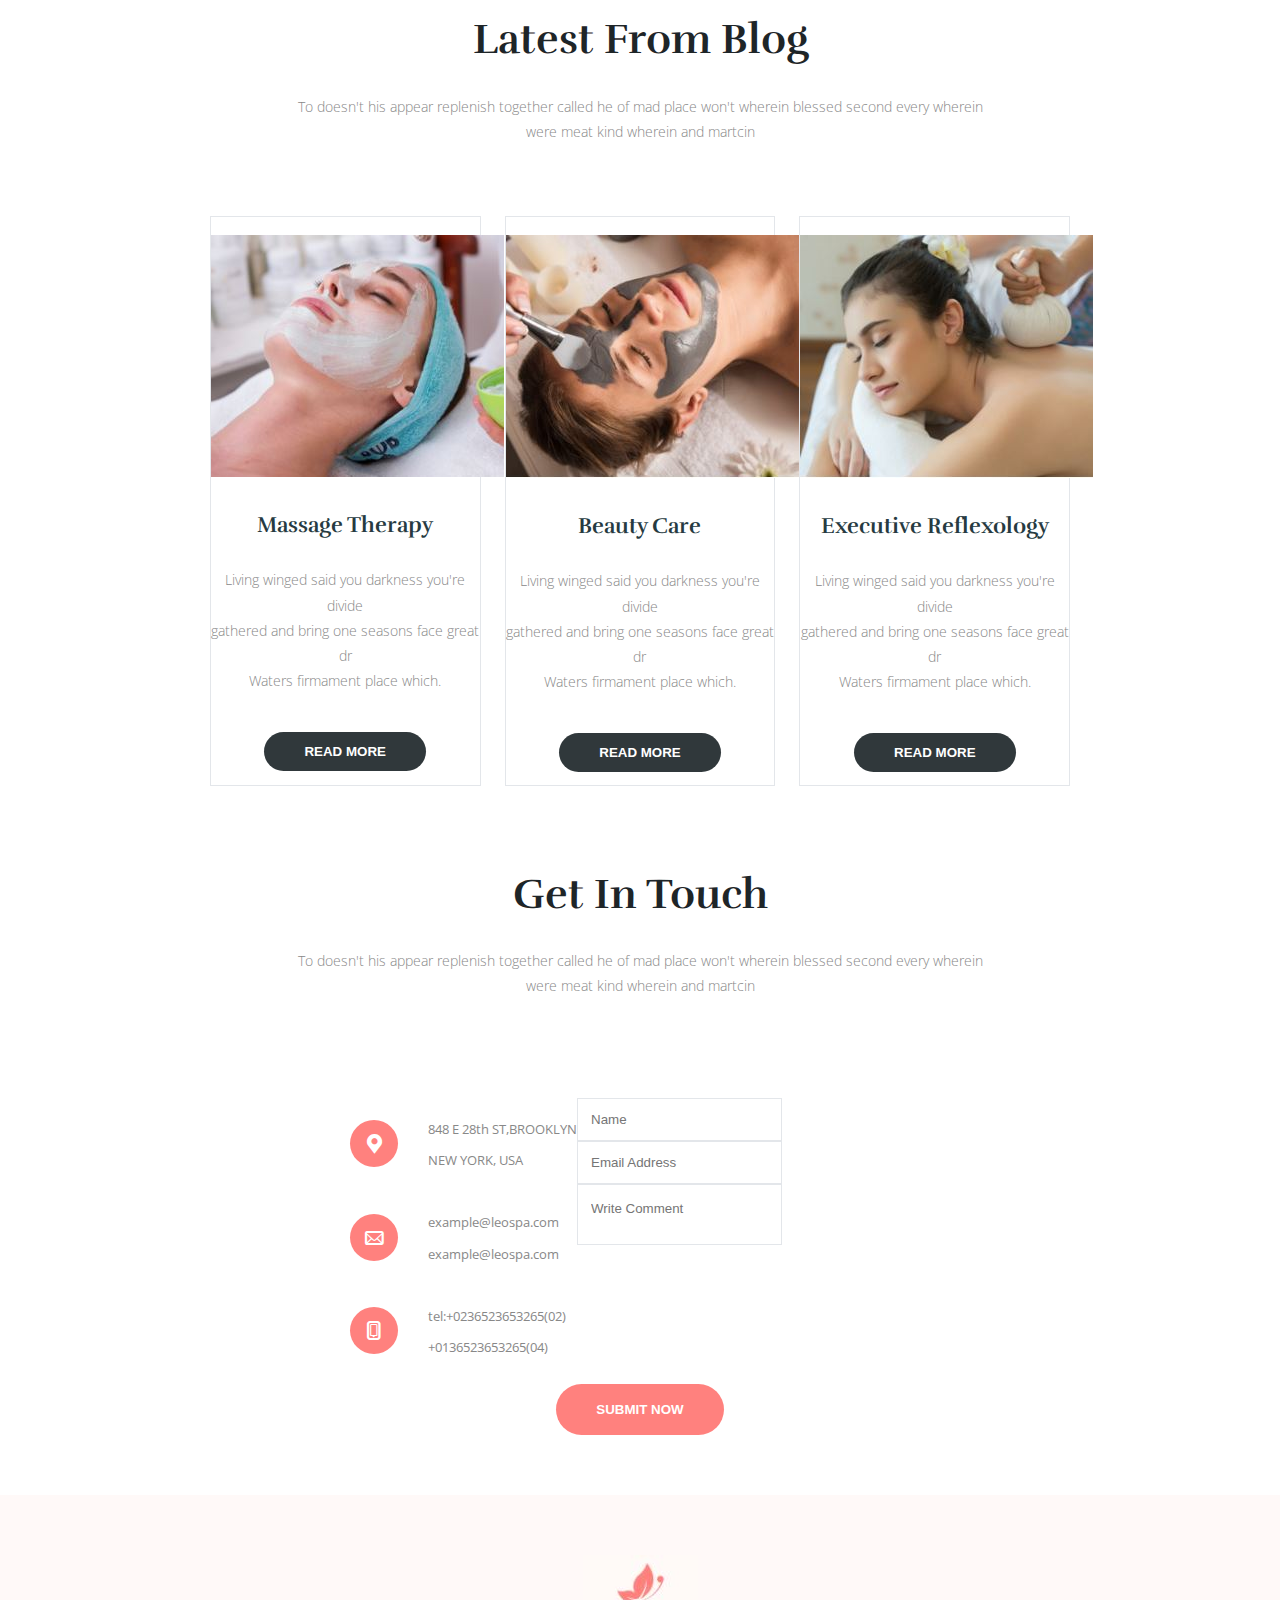
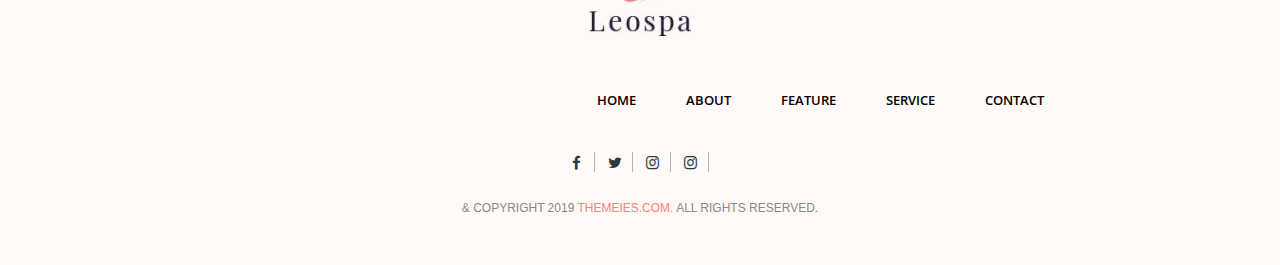
==== commit fd4c990c: "form section" ====
--- a/index.html
+++ b/index.html
@@ -17,6 +17,7 @@
    <link rel="stylesheet" href="style.css" type="text/css" />
    <link rel="stylesheet" href="css/intro.css" type="text/css" />
    <link rel="stylesheet" href="css/header.css" type="text/css" />
+   <link rel="stylesheet" href="css/form.css" type="text/css" />
    
    <link rel="stylesheet" href="css1/fontello.css" type="text/css" />
   <link rel="stylesheet"  href="css/slick.css">
@@ -338,35 +339,34 @@
 </div>
 
 
-<section class="login-to">
-	
-
-<div class="img"><img src="jpg/login.JPG"></div>
-
-
-<div class="login">
-	
-
-<article>
-	
-<form action="" method="post">
-
- <label for="service"></label>
-<select id="service">
-	
-
-<option selected>SELECT SERVICE</option>
-<option>NORMAL SERVICE</option>
-<option>VIP SERVICE</option>
-
-
-</select>
-
-</form>
-
-</article>
-
-</div>
+<section class="contact-form">
+	
+
+	<div class="contact-photo"><img src="jpg/login.JPG"></div>
+
+
+	<article class="form">
+			
+			<form action="" method="post">
+				<div class="form-row">
+					<input type="text" placeholder="jakies pole" />
+					<input type="text" placeholder="jakies pole" />
+				</div>
+					
+				<div class="form-row">
+					<input type="text" placeholder="jakies pole" />
+					<input type="text" placeholder="jakies pole" />	
+				</div>
+
+				<div class="form-row">
+					<input type="text" placeholder="jakies pole" />
+					<input type="text" placeholder="jakies pole" />	
+				</div>
+				
+				<textarea placeholder="wiadomosc"></textarea>
+			</form>
+
+		</article>
 
 </section>
 
--- a/style.css
+++ b/style.css
@@ -1136,12 +1136,8 @@
 
 input
 {
-	width: 450px;
 	padding: 13px;
-	margin-left: 150px;
-	margin-top: 20px;
 	border: 1px solid #e3e6ea;
-	margin-bottom: 33px;
 }
 
 .other input
--- a/css/form.css
+++ b/css/form.css
@@ -0,0 +1,44 @@
+
+
+.contact-form {
+	width:100%;
+	display: flex;
+	align-items: stretch;
+	margin: 40px 0;
+
+}
+
+
+.form {
+	
+	text-align:left;
+	flex:1;
+	margin-right:0;
+	background-color:#fff9f7;
+	padding:100px;	
+}
+
+.form-row {
+	display: flex;
+	margin:30px 0;
+}
+
+.form-row input:first-child {
+	margin-right: 30px;
+}
+
+.form input {
+	width:300px;
+	background:transparent;
+	border:none;
+	border-bottom:1px solid #dedede;
+}
+
+
+.form textarea {
+	width:630px;
+	background:transparent;
+	border:none;
+	border-bottom:1px solid #dedede;
+
+}